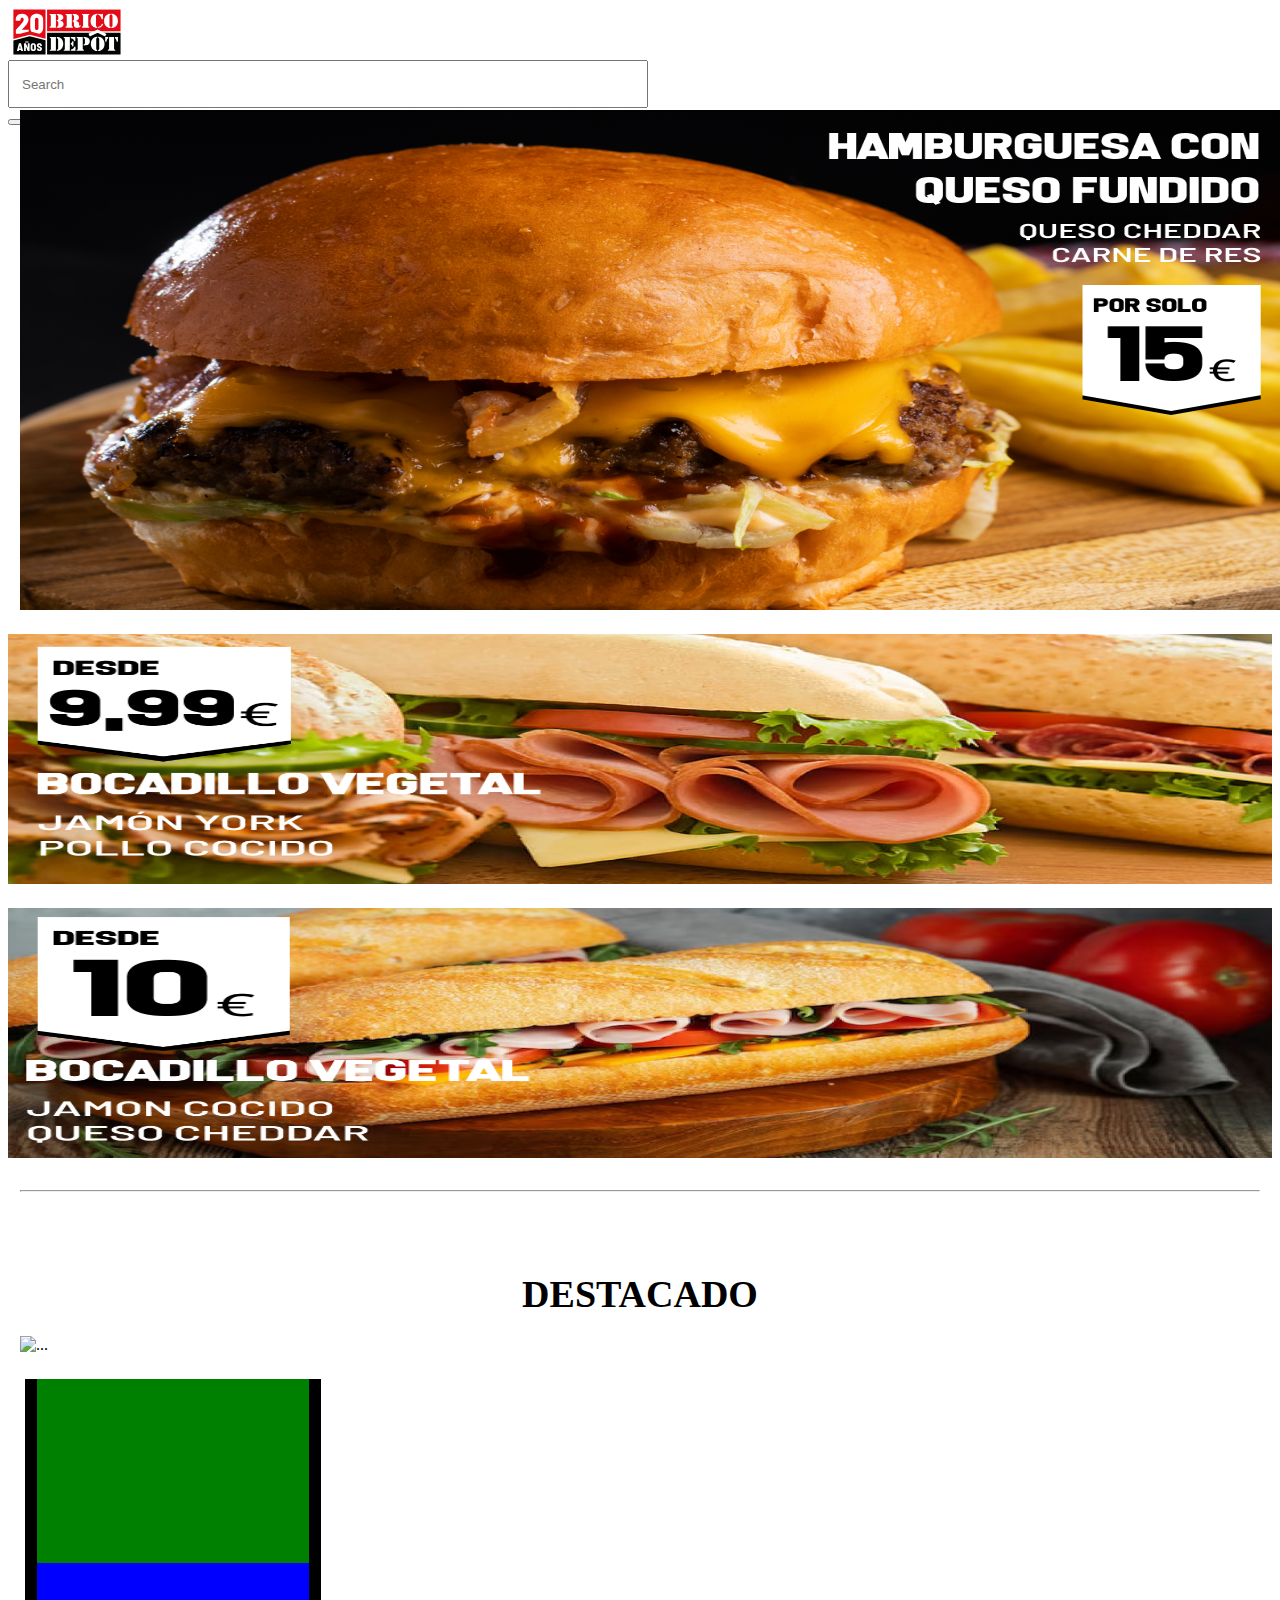
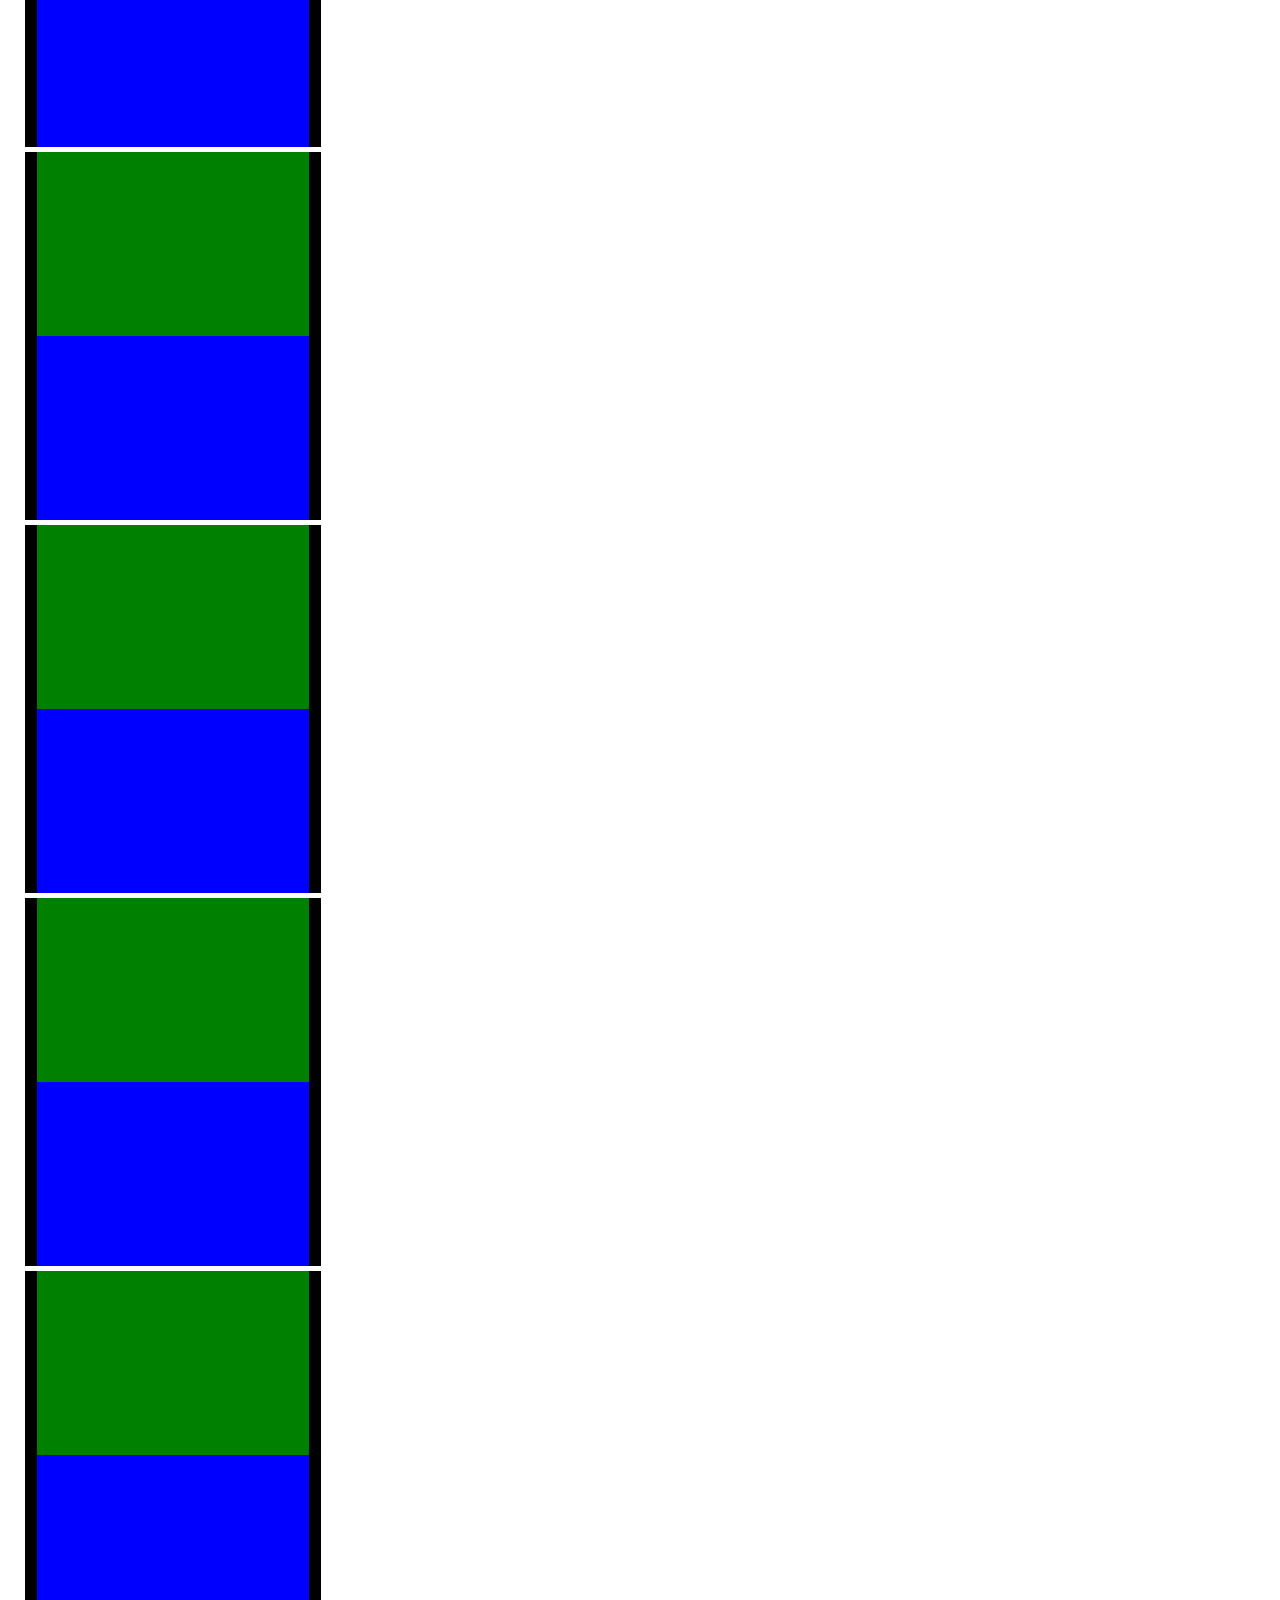
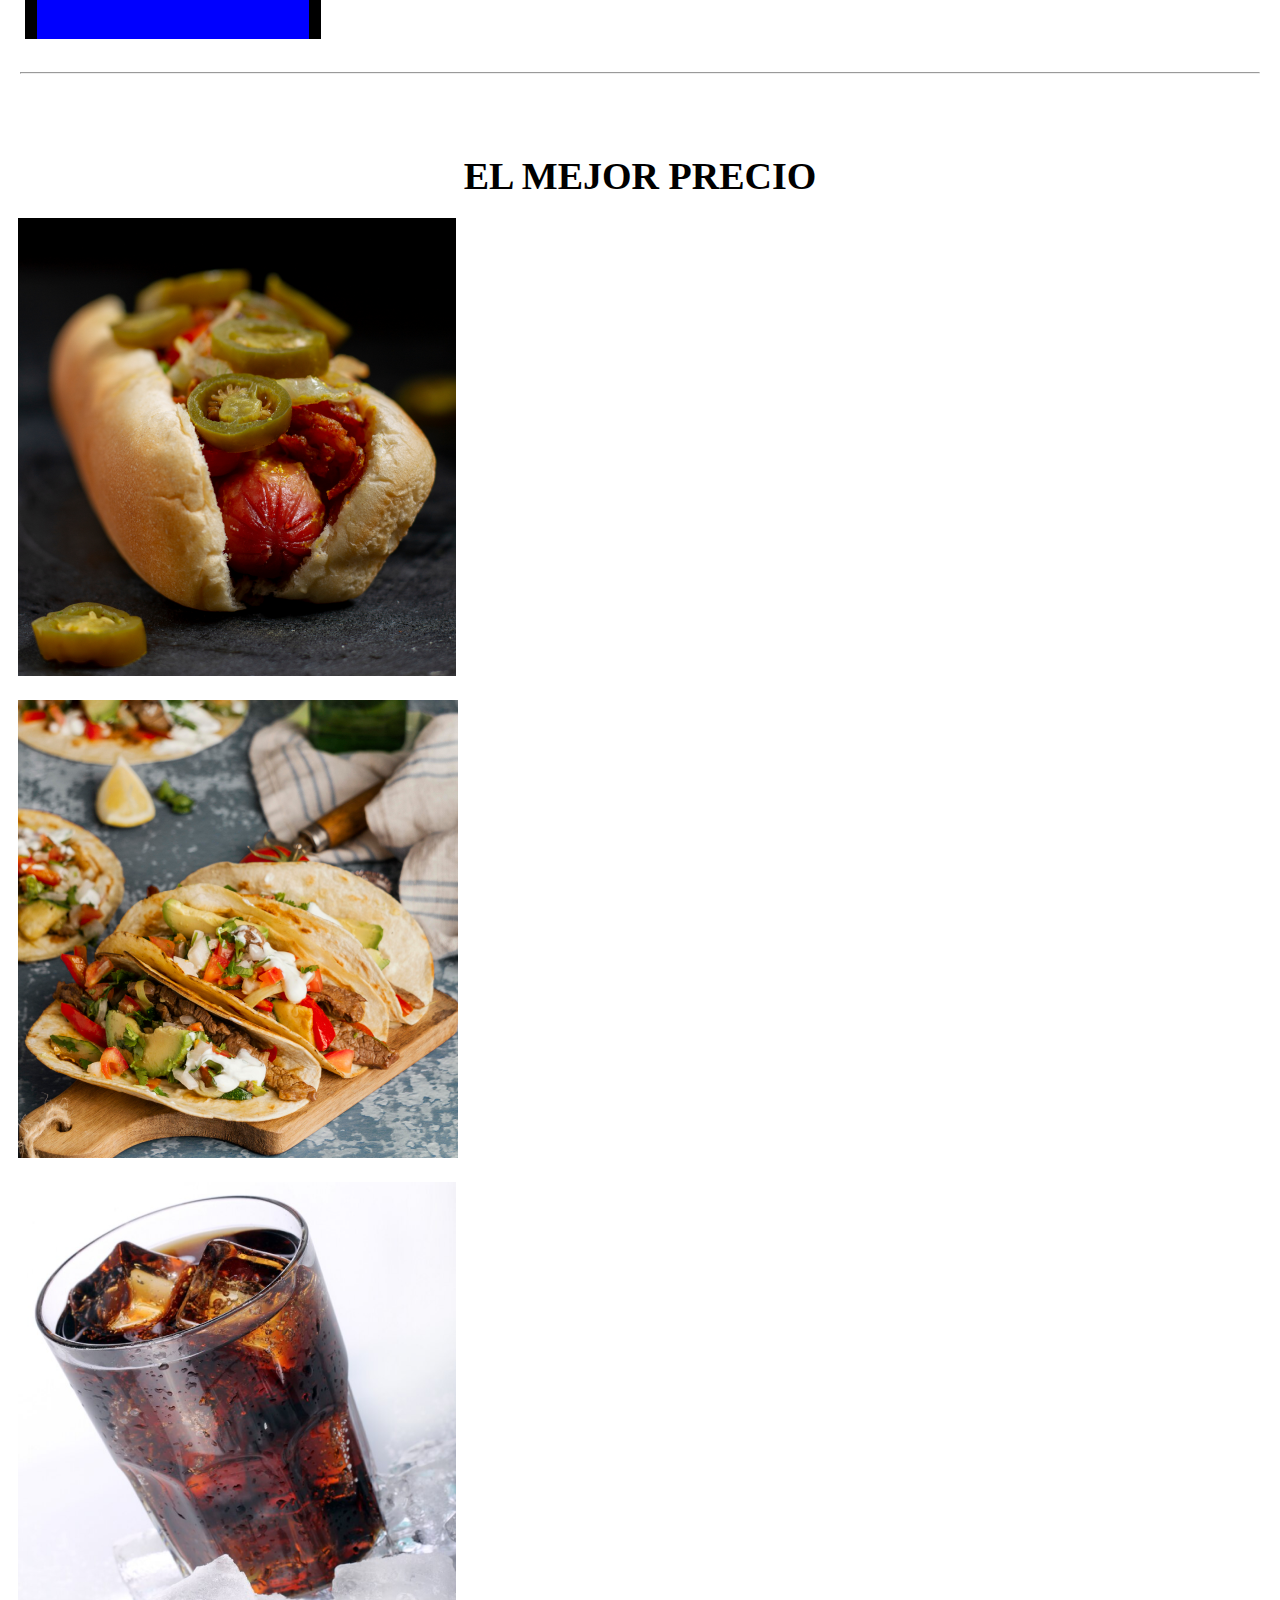
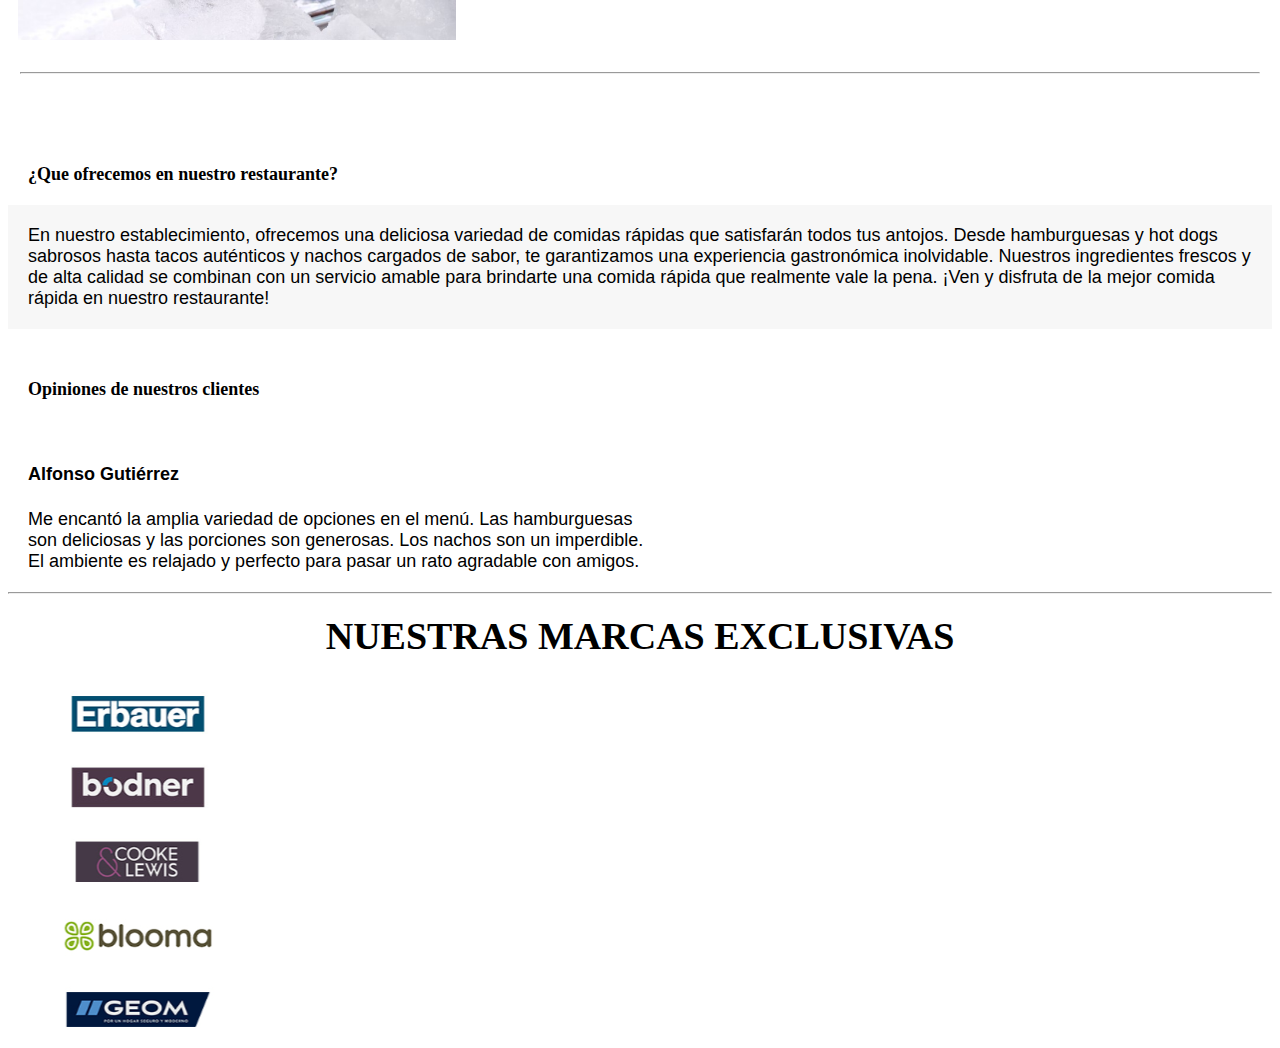
==== vista/index.html @ 846e4251 "akjsh" ====
<!DOCTYPE html>
<html lang="en">
<head>
    <meta charset="UTF-8">
    <meta name="viewport" content="width=device-width, initial-scale=1.0">
    <link rel="icon" href="https://www.bricodepot.es/media/favicon/default/favicon-32x32.png">
    <link href="https://cdn.jsdelivr.net/npm/bootstrap@5.3.2/dist/css/bootstrap.min.css" rel="stylesheet" integrity="sha384-T3c6CoIi6uLrA9TneNEoa7RxnatzjcDSCmG1MXxSR1GAsXEV/Dwwykc2MPK8M2HN" crossorigin="anonymous">
    <link rel="stylesheet" href="#">
    <title>Brico Depôt | Bricolaje, jardín, construcción y climatización</title>
    <style>
        .Hamburguesa {
            width: 100%;
            height: 500px;
            padding: 10px 0 10px 12px;
        }
        .Bocata {
            width: 100%;
            height: 250px;
            padding: 10px 12px 10px 0;
        }
        .h2 {
            text-align: center;
            font-family: 'Barlow';
            font-size: 38px;
            font-weight: 900;
            margin: 0;
            padding: 10px 12px 10px 12px;
        }
        .col-hr {
            height: 70px;
            padding: 10px 12px 10px 12px;
        }
        .img-destacado {
            width: 100%;
            height: 100%;
            padding: 10px 12px 10px 12px;
        }
        .bloque-productos {
            padding: 10px 12px 10px 12px;
        }
        .producto {
            width: 272px;
            height: 368px;
            background-color: black;
            padding: 0 12px;
            margin: 5px;
        }
        .informacion-producto {
            background-color: red;
            width: 100%;
            height: 100%;
        }
        .imagen-producto {
            width: 100%;
            height: 50%;
            background-color: green;
        }
        .datos-producto {
            width: 100%;
            height: 50%;
            background-color: blue;
        }
        .imagenes-verticales {
            padding: 10px;
        }
        .izquierda {
            background-color: #F7F7F7;
            font-family: 'Barlow', sans-serif;
            font-size: 18px;
            padding: 20px;
            margin-bottom: 30px;
        }
        .izquierda p {
            margin: 0;
        }
        .derecha {
            font-family: 'Barlow', sans-serif;
            font-size: 18px;
            padding: 20px;
        }
        .derecha p {
            margin: 0;
        }
        h3 {
            padding: 20px 40px 20px 20px;
            margin: 0;
            font-family: 'Barlow';
            font-size: 18px;
            color: black;
        }
        .antes-footer1 {
            height: 171px;
        }
        .hr-marcas {
            margin: 0!important;
        }
        .h2-marcas {
            text-align: center;
            font-family: 'Barlow';
            font-size: 38px;
            font-weight: 900;
            margin: 0;
            padding: 20px 12px 20px 12px;
        }
        .img-marca {
            width: 260px;
            min-width: 260px;
            height: 70px;
        }
        .marca {
            padding: 0;
            max-width: 260px;
        }
        .antes-footer2 {
            background-color: #EBEBEB;
            height: 262.76px;
            padding: 26px 0 16px 0;
        }
        .h2-servicios {
            text-align: center;
            font-family: 'Barlow';
            font-size: 38px;
            font-weight: 900;
            padding-bottom: 18px;
            margin: 0;
            height: 64.76px;
        }
        .header {
            height: 92px;
            /* margin: 0 36.4px 0 36.4px;
            padding: 0 32px 0 32px; */
        }
        .barra-busqueda {
            width: 640px;
            height: 48px;
            padding: 0 48px 0 12px;
            margin: 0;
        }
        .iconos-header {
            width: 36px;
            height: 36px;
        }
        .boton-cuenta {
            font-family: 'Barlow';
            font-size: 16px;
            padding: 0 0 0 0!important;
        }
        .boton-header {
            display: flex;
            justify-content: center!important;
            flex-direction: column;
        }
    </style>
</head>
<body>
    <nav class="navbar navbar-expand-lg bg-body-tertiary header">
        <div class="container-fluid">
            <svg class="header__main-logo u-is-hidden-max-large" xmlns="http://www.w3.org/2000/svg" width="118" height="48" viewBox="0 0 775.2 337.65" aria-label="BricoDepot" role="img" onclick="bd_datalayerEvent('headerClick', 'Navigation', 'Click: Header', 'Logo')">
                <title>BricoDepot</title>
                <style type="text/css">
                    .st0Logo{fill:#FFFFFF;}
                    .st1Logo{fill:#E30B17;}
                    .st2Logo{fill:#010202;}
                </style>
                <g>
                    <g>
                        <rect x="236.68" y="0" class="st0Logo" width="538.52" height="337.65"></rect>
                        <rect x="247.23" y="11.15" class="st1Logo" width="517.1" height="152.69"></rect>
                        <polygon class="st2Logo" points="247.23,174.73 602.42,174.73 603.22,174.35 603.94,174.73 764.34,174.73 764.34,327.46
    247.23,327.46 		"></polygon>
                        <g>
                            <g>
                                <path class="st0Logo" d="M309.46,204.07h-35.3c-6.32,0-8.1,0.87-8.1,3.78c0,1.89,0.97,3.05,3.24,3.78c4.37,1.31,4.86,1.74,4.86,5.38
            v71.06c0,3.63-0.49,4.07-4.86,5.38c-2.27,0.73-3.24,1.89-3.24,3.78c0,2.91,1.78,3.78,8.1,3.78h35.3V204.07z"></path>
                                <path class="st0Logo" d="M325.17,280.8c0,8.72-1.62,11.05-9.23,12.5v7.7c9.23,0,12.95-0.73,18.94-3.49
            c16.84-7.99,26.56-24.41,26.56-45.34c0-20.78-8.9-36.33-25.42-44.18c-6.31-3.05-10.85-3.92-20.08-3.92v7.85
            c6.8,1.02,9.23,4.51,9.23,12.79V280.8z"></path>
                                <path class="st0Logo" d="M407.6,204.07h-35.3c-6.32,0-8.1,0.87-8.1,3.78c0,1.89,0.97,3.05,3.24,3.78c4.37,1.31,4.86,1.74,4.86,5.38
            v71.06c0,3.63-0.49,4.07-4.86,5.38c-2.27,0.73-3.24,1.89-3.24,3.78c0,2.91,1.78,3.78,8.1,3.78h35.3V204.07z"></path>
                                <path class="st0Logo" d="M414.24,204.07v8.43c12.47,1.16,19.92,6.68,23.96,17.87c0.97,2.62,1.78,3.2,4.21,3.2
            c2.75,0,3.89-1.31,3.89-4.22v-25.28H414.24z"></path>
                                <path class="st0Logo" d="M414.24,255.81c5.18,1.16,8.42,4.51,10.2,10.9c0.81,3.2,2.11,4.36,4.37,4.36c2.91,0,3.88-1.45,3.88-5.81
            v-27.03c0-4.65-0.81-5.96-4.05-5.96c-2.43,0-3.56,1.16-4.53,4.79c-1.3,5.23-3.73,7.85-9.88,10.46V255.81z"></path>
                                <path class="st0Logo" d="M414.24,301h33.19v-24.99c0-3.92-0.97-5.23-4.21-5.23c-1.95,0-3.08,1.02-4.21,3.92
            c-4.53,11.33-12.14,17-24.77,18.6V301z"></path>
                                <path class="st0Logo" d="M498.35,204.07h-35.3c-6.32,0-8.1,0.87-8.1,3.78c0,1.89,0.97,3.05,3.24,3.78c4.37,1.31,4.86,1.74,4.86,5.38
            v71.06c0,3.63-0.49,4.07-4.86,5.38c-2.27,0.73-3.24,1.89-3.24,3.78c0,2.91,1.78,3.78,8.1,3.78h35.46c4.37,0,4.53,0,5.83-0.29
            c2.1-0.29,3.72-1.89,3.72-3.64c0-2.03-1.3-3.34-3.72-3.78c-5.34-1.16-5.99-1.89-5.99-5.81V204.07z"></path>
                                <path class="st0Logo" d="M504.83,263.8c6.31,0,11.98-0.29,16.68-1.02c17-2.76,26.72-13.66,26.72-29.64
            c0-14.39-10.04-25.29-25.42-27.9c-4.86-0.73-11.01-1.16-17.97-1.16v7.7c6.48,0.87,8.91,3.63,8.91,10.32v22.81
            c0,7.27-1.94,9.88-8.91,11.34V263.8z"></path>
                                <path class="st0Logo" d="M600.47,202.18c-26.72,1.16-44.85,21.51-44.85,50.43c0,28.77,17.33,48.25,44.85,50.28v-7.7
            c-5.51-1.3-7.28-4.21-7.28-11.91v-63.5c0-5.67,1.94-8.28,7.28-9.88V202.18z"></path>
                                <path class="st0Logo" d="M606.94,209.89c5.34,1.6,7.28,4.21,7.28,9.88v63.51c0,7.41-2.1,10.61-7.28,11.91v7.7
            c27.53-2.03,44.85-21.5,44.85-50.28c0-28.92-18.13-49.27-44.85-50.43V209.89z"></path>
                                <path class="st0Logo" d="M718.77,204.07h-35.3v83.41c0,4.07-0.65,4.65-5.99,5.81c-2.43,0.44-3.73,1.74-3.73,3.78
            c0,1.74,1.62,3.34,3.73,3.64c1.29,0.29,1.46,0.29,5.99,0.29h35.46c4.37,0,4.53,0,5.83-0.29c2.1-0.29,3.72-1.89,3.72-3.64
            c0-2.03-1.3-3.34-3.72-3.78c-5.34-1.16-5.99-1.89-5.99-5.81V204.07z"></path>
                                <path class="st0Logo" d="M745.97,204.07h-20.73v8.72c5.35,2.76,8.75,8.29,10.37,16.42c1.45,7.99,1.94,8.86,5.67,8.86
            c2.75,0,4.69-1.89,4.69-4.65V204.07z"></path>
                                <path class="st0Logo" d="M656.27,204.07v29.35c0,2.76,1.94,4.65,4.69,4.65c2.59,0,4.37-1.6,4.86-4.51
            c2.42-13.08,4.86-17.58,11.17-20.78v-8.72H656.27z"></path>
                                <path class="st0Logo" d="M309.66,41.85v96.94h-39.93c0,0-4.15-0.31-4.44-3.9c-0.3-3.59,4.01-3.92,4.01-3.92s4.45-0.2,4.45-5.42
            V54.65c0,0,0.45-2.68-1.86-3.99c-2.3-1.3-6.6-1.24-6.6-5.22c0-3.98,4.97-3.59,6.42-3.59H309.66z"></path>
                                <path class="st0Logo" d="M315.59,41.85v7.51c0,0,10.64-0.33,10.97,10.38c0.09,3,0,16.85,0,16.85s0.15,5.09-5.33,7.05
            c-2.62,0.94-5.78,1.14-5.78,1.14v7.48c0,0,10.59,0.13,11.11,9.5c0.43,7.77,0,20.01,0,20.01s-0.07,6.85-6.22,8.75
            c-1.45,0.45-4.74,0.62-4.74,0.62v7.74h13.42c0,0,27.94-0.13,33.35-18.02c1.06-3.49,5-20.73-14.27-28.89
            c-4.08-1.72-13.68-3.59-13.68-3.59s28.31-3.04,27.57-23.5c-0.08-2.12,0.37-24.71-41.95-23.15
            C319.19,41.75,315.59,41.85,315.59,41.85"></path>
                                <path class="st0Logo" d="M539.1,138.78h-42.45c0,0-4.14-0.31-4.43-3.9c-0.3-3.59,4-3.92,4-3.92s4.44-0.2,4.44-5.42V54.64
            c0,0,0.44-2.68-1.85-3.99c-2.3-1.3-6.19-1.17-6.19-5.16c0-3.98,5.52-3.66,6.96-3.66h40.56c0,0,5.03,0.13,5.03,3.66
            c0,3.53-3.4,3.79-4.59,4.31c-1.18,0.52-3.53,0.65-3.53,4.44v71.3c0,0-0.47,3.39,1.46,4.31c1.93,0.91,6.44,1.31,6.66,4.57
            c0.27,4.05-4.59,4.18-4.59,4.18L539.1,138.78z"></path>
                                <path class="st0Logo" d="M601.08,47.47v-7.68c0,0-38.54-1.98-46.94,41.75c-0.35,1.82-5.68,34.21,18.33,50.92
            c0.61,0.42,10.23,7.31,26.76,8.22c0.67,0.04,1.56,0,1.56,0v-7.66c0,0-9.64-0.7-9.34-13.88c0.27-12.01,0-60.31,0-60.31
            s0.15-5.87,3.56-8.62C598.41,47.47,601.08,47.47,601.08,47.47"></path>
                                <path class="st0Logo" d="M607.01,40.03v7.11c0,0,14.01,3.63,19.98,18.97c0.76,1.97,2.24,6.06,2.83,8.03
            c0.6,1.98,1.49,5.27,5.97,5.53c4.47,0.26,4.62-5.53,4.62-5.53V43.72c0,0-0.45-3.71-4.18-4.04c-3.73-0.33-4.18,1.8-4.62,2.52
            c-0.45,0.72-1.64,3.36-4.77,2.63c-3.13-0.73-10.88-3.36-15.36-4.28C608.49,39.94,607.01,40.03,607.01,40.03"></path>
                                <path class="st0Logo" d="M606.87,133.04v7.79c0,0,21.62-0.92,32.21-20.38c0.93-1.71,1.19-4.46,1.34-5.69
            c0.15-1.24-0.9-3.97-3.43-4.5c-2.54-0.53-4.62,0.53-6.11,5.03c-0.32,0.97-3.28,11.25-21.17,17.21
            C608.62,132.85,606.87,133.04,606.87,133.04"></path>
                                <path class="st0Logo" d="M694.19,39.88v7.44c0,0-7.75,1.9-7.75,9.37v66.5c0,0,0,5.55,2.97,7.31c2.97,1.77,4.78,2.35,4.78,2.35v7.74
            c0,0-26.51-0.56-38.45-21.58c-0.64-1.12-14.83-24.78-2.52-53.02c0.95-2.19,10.08-22.04,36.34-25.73
            C690.74,40.1,694.19,39.88,694.19,39.88"></path>
                                <path class="st0Logo" d="M699.9,39.88v7.44c0,0,7.75,1.9,7.75,9.37v66.5c0,0,0,5.55-2.97,7.31c-2.97,1.77-4.78,2.35-4.78,2.35v7.74
            c0,0,26.51-0.56,38.45-21.58c0.64-1.12,14.83-24.78,2.52-53.02c-0.95-2.19-10.08-22.04-36.34-25.73
            C703.35,40.1,699.9,39.88,699.9,39.88"></path>
                                <path class="st0Logo" d="M421.69,126.54c0,3.45,3.92,4.17,3.92,4.17s4.22,0.65,4.22,4.34c0,4.44-8.1,3.73-8.1,3.73h-39.84
            c0,0-4.14-0.31-4.44-3.9c-0.3-3.59,4-3.92,4-3.92s4.44-0.2,4.44-5.42V54.64c0,0,0.45-2.67-1.85-3.98
            c-2.3-1.3-6.59-1.24-6.59-5.22c0-3.98,4.96-3.59,6.4-3.59h37.87v78.63C421.73,120.48,421.69,123.18,421.69,126.54"></path>
                                <path class="st0Logo" d="M427.68,41.85v7.27c0,0,8.44,1.87,9.09,9.42c0.1,1.21,0,21.26,0,21.26s-0.39,5.81-4.6,7.31
            c-2.27,0.81-4.49,0.99-4.49,0.99v7.55c0,0,8.56,0.75,9.09,10.17c0.08,1.49,0,14.08,0,14.08s-1.9,14.83,14.26,19.68
            c2.37,0.71,19.11,4.48,30.2-8.67c0.52-0.62,2.24-3.08,2.55-4.57c0.32-1.49,0.21-2.98-1.9-4.19c-2.11-1.21-4.23-0.84-5.6,0.56
            c-0.69,0.71-1.9,2.8-3.38,2.33c-1.48-0.47-1.16-2.7-1.16-2.7v-13.89c0,0-0.63-10.26-10.78-13.9c-1.28-0.46-5.62-1.86-12.47-2.98
            c-0.82-0.13-2.85-0.47-2.85-0.47s26.21-3.07,26.21-24.43c0-26.3-33.71-24.9-33.71-24.9L427.68,41.85z"></path>
                            </g>
                            <polygon class="st0Logo" points="538.45,181.96 547.72,200.62 603.22,174.35 655.19,201.31 665.11,183.01 603.69,151.15 			"></polygon>
                        </g>
                    </g>
                    <g>
                        <rect class="st0Logo" width="247.22" height="337.65"></rect>
                        <polygon class="st2Logo" points="125.69,198.63 10.56,228.79 10.56,327.46 236.68,327.46 236.68,227.2 		"></polygon>
                        <g>
                            <polygon class="st1Logo" points="125.69,187.72 236.68,216.28 236.68,11.15 10.56,11.15 10.56,217.88 			"></polygon>
                        </g>
                        <g>
                            <path class="st0Logo" d="M65.19,301.64l-1.53-6.75c-0.05-0.2-0.18-0.31-0.38-0.31H50.32c-0.2,0-0.33,0.1-0.38,0.31l-1.53,6.75
        c-0.1,0.56-0.43,0.84-1,0.84H36.14c-0.67,0-0.92-0.33-0.77-1l13.72-51.9c0.15-0.51,0.51-0.77,1.07-0.77h13.42
        c0.56,0,0.92,0.26,1.07,0.77l13.72,51.9l0.08,0.31c0,0.46-0.28,0.69-0.84,0.69H66.19C65.63,302.48,65.3,302.2,65.19,301.64z
         M52.62,284.77h8.2c0.1,0,0.2-0.04,0.31-0.12c0.1-0.08,0.13-0.19,0.08-0.34l-4.29-19.01c-0.05-0.2-0.13-0.31-0.23-0.31
        c-0.1,0-0.18,0.1-0.23,0.31l-4.22,19.09C52.19,284.64,52.32,284.77,52.62,284.77z"></path>
                            <path class="st0Logo" d="M112.11,249.08c0.18-0.18,0.4-0.27,0.65-0.27h10.89c0.25,0,0.47,0.09,0.65,0.27
        c0.18,0.18,0.27,0.4,0.27,0.65v51.82c0,0.26-0.09,0.47-0.27,0.65c-0.18,0.18-0.4,0.27-0.65,0.27H112.3
        c-0.51,0-0.87-0.23-1.07-0.69l-12.65-28.37c-0.1-0.15-0.2-0.22-0.31-0.19c-0.1,0.03-0.15,0.14-0.15,0.35l0.15,27.98
        c0,0.26-0.09,0.47-0.27,0.65c-0.18,0.18-0.4,0.27-0.65,0.27H86.54c-0.26,0-0.47-0.09-0.65-0.27c-0.18-0.18-0.27-0.4-0.27-0.65
        v-51.82c0-0.26,0.09-0.47,0.27-0.65c0.18-0.18,0.4-0.27,0.65-0.27h11.27c0.51,0,0.87,0.23,1.07,0.69l12.57,28.21
        c0.1,0.15,0.2,0.23,0.31,0.23c0.1,0,0.15-0.1,0.15-0.31l-0.08-27.91C111.84,249.48,111.93,249.26,112.11,249.08z"></path>
                            <path class="st0Logo" d="M140.71,301.02c-2.81-1.48-5-3.58-6.55-6.29c-1.56-2.71-2.34-5.85-2.34-9.43v-19.32
        c0-3.53,0.78-6.63,2.34-9.31c1.56-2.68,3.74-4.77,6.55-6.25c2.81-1.48,6.06-2.22,9.74-2.22s6.92,0.74,9.74,2.22
        c2.81,1.48,4.99,3.57,6.55,6.25c1.56,2.68,2.34,5.79,2.34,9.31v19.32c0,3.58-0.78,6.72-2.34,9.43c-1.56,2.71-3.74,4.8-6.55,6.29
        c-2.81,1.48-6.06,2.22-9.74,2.22S143.52,302.51,140.71,301.02z M154.74,290.48c1.07-1.2,1.61-2.77,1.61-4.71v-20.09
        c0-1.94-0.55-3.53-1.65-4.75c-1.1-1.23-2.52-1.84-4.25-1.84c-1.79,0-3.22,0.6-4.29,1.8c-1.07,1.2-1.61,2.8-1.61,4.79v20.09
        c0,1.94,0.54,3.51,1.61,4.71c1.07,1.2,2.5,1.8,4.29,1.8C152.23,292.28,153.66,291.68,154.74,290.48z"></path>
                            <path class="st0Logo" d="M183.95,301.18c-2.73-1.28-4.86-3.08-6.36-5.4c-1.51-2.32-2.26-5.02-2.26-8.09v-1.99
        c0-0.25,0.09-0.47,0.27-0.65c0.18-0.18,0.4-0.27,0.65-0.27h10.73c0.26,0,0.47,0.09,0.65,0.27c0.18,0.18,0.27,0.4,0.27,0.65v1.38
        c0,1.43,0.56,2.64,1.69,3.64c1.12,1,2.63,1.49,4.52,1.49c1.58,0,2.79-0.41,3.6-1.23c0.82-0.82,1.23-1.81,1.23-2.99
        c0-0.97-0.29-1.8-0.88-2.49c-0.59-0.69-1.39-1.32-2.41-1.88c-1.02-0.56-2.79-1.48-5.29-2.76c-2.91-1.43-5.39-2.82-7.44-4.18
        c-2.04-1.35-3.79-3.13-5.25-5.33c-1.46-2.2-2.18-4.83-2.18-7.9c0-3.07,0.74-5.75,2.22-8.05c1.48-2.3,3.55-4.08,6.21-5.33
        c2.66-1.25,5.7-1.88,9.12-1.88c3.53,0,6.67,0.68,9.43,2.03c2.76,1.36,4.92,3.25,6.48,5.67c1.56,2.43,2.34,5.23,2.34,8.39v1.46
        c0,0.26-0.09,0.47-0.27,0.65c-0.18,0.18-0.4,0.27-0.65,0.27h-10.73c-0.26,0-0.47-0.09-0.65-0.27c-0.18-0.18-0.27-0.4-0.27-0.65
        v-1.3c0-1.48-0.54-2.75-1.61-3.8c-1.07-1.05-2.53-1.57-4.37-1.57c-1.48,0-2.63,0.38-3.45,1.15c-0.82,0.77-1.23,1.81-1.23,3.14
        c0,0.97,0.28,1.83,0.84,2.57c0.56,0.74,1.44,1.47,2.64,2.18c1.2,0.72,3.03,1.69,5.48,2.91l2.22,1.23
        c2.76,1.53,4.96,2.89,6.59,4.06c1.64,1.18,3,2.68,4.1,4.52c1.1,1.84,1.65,4.06,1.65,6.67c0,4.8-1.65,8.6-4.94,11.38
        c-3.3,2.79-7.65,4.18-13.07,4.18C189.89,303.09,186.69,302.46,183.95,301.18z"></path>
                            <path class="st0Logo" d="M115.9,242.99H94.28c-0.48,0-0.87-0.39-0.87-0.87v-5.63c0-0.48,0.39-0.87,0.87-0.87h21.61
        c0.48,0,0.87,0.39,0.87,0.87v5.63C116.77,242.6,116.38,242.99,115.9,242.99z"></path>
                        </g>
                        <g>
                            <path class="st0Logo" d="M29.35,89.4h28.74c0.66,0,1.23-0.23,1.7-0.7c0.46-0.46,0.7-1.03,0.7-1.7v-6.79c0-3.46,1.06-6.29,3.19-8.48
        c2.13-2.2,4.86-3.29,8.18-3.29c3.46,0,6.22,1.1,8.28,3.29c2.06,2.2,3.09,5.16,3.09,8.88c0,3.59-1.23,7.58-3.69,11.97
        c-2.46,4.39-5.96,9.38-10.48,14.97c-10.11,12.38-23.49,27.48-40.12,45.31c-0.8,0.8-1.2,1.8-1.2,2.99v23.15
        c0,0.67,0.23,1.23,0.7,1.7c0.46,0.47,1.03,0.7,1.7,0.7h27.98c0.14,0,0.28-0.02,0.41-0.05l58.82-15.41
        c0.71-0.19,1.21-0.83,1.21-1.57v-8.92c0-0.66-0.23-1.23-0.7-1.7c-0.47-0.46-1.03-0.7-1.7-0.7H70.67c-0.4,0-0.67-0.13-0.8-0.4
        c-0.13-0.27-0.07-0.53,0.2-0.8l4.59-4.79c12.64-12.91,21.69-22.89,27.15-29.94c5.06-6.52,8.81-12.67,11.28-18.46
        c2.46-5.79,3.69-11.88,3.69-18.26c0-7.59-1.83-14.44-5.49-20.56c-3.66-6.12-8.82-10.94-15.47-14.47
        c-6.66-3.52-14.37-5.29-23.15-5.29c-8.38,0-15.97,1.53-22.75,4.59c-6.79,3.06-12.21,7.39-16.27,12.97
        c-4.06,5.59-6.29,12.04-6.69,19.36v9.98c0,0.67,0.23,1.23,0.7,1.7C28.12,89.17,28.68,89.4,29.35,89.4z"></path>
                            <path class="st0Logo" d="M191.82,180.92c0.32,0.08,0.67,0.07,0.98-0.04c5.65-2.03,10.59-5.1,14.79-9.23
        c8.25-8.12,12.37-19.03,12.37-32.73V84.21c0-13.57-4.13-24.38-12.37-32.43c-8.25-8.05-19.3-12.07-33.13-12.07
        c-13.71,0-24.65,4.03-32.83,12.07c-8.18,8.05-12.28,18.86-12.28,32.43v54.69c0,10.96,2.62,20.13,7.85,27.52
        c0.22,0.32,0.56,0.54,0.93,0.64L191.82,180.92z M162.48,82.82c0-4.52,1.1-8.08,3.29-10.68c2.2-2.59,5.09-3.89,8.68-3.89
        c3.86,0,6.89,1.3,9.08,3.89c2.2,2.6,3.29,6.16,3.29,10.68v57.88c0,4.52-1.1,8.08-3.29,10.68c-2.2,2.6-5.22,3.89-9.08,3.89
        c-3.59,0-6.49-1.3-8.68-3.89c-2.2-2.6-3.29-6.15-3.29-10.68V82.82z"></path>
                        </g>
                    </g>
                </g>
            </svg>
            <form class="d-flex" role="search">
                <input class="form-control me-2 barra-busqueda" type="search" placeholder="Search" aria-label="Search">
            </form>
            <button class="navbar-toggler" type="button" data-bs-toggle="collapse" data-bs-target="#navbarSupportedContent" aria-controls="navbarSupportedContent" aria-expanded="false" aria-label="Toggle navigation">
            <span class="navbar-toggler-icon"></span>
          </button>
          <div class="collapse navbar-collapse" id="navbarSupportedContent">
            <ul class="navbar-nav me-auto mb-2 mb-lg-0">
              <li class="nav-item boton-header">
                <svg class="header__main-link-icon icon icon--size-36 u-is-hidden-max-large iconos-header" xmlns="http://www.w3.org/2000/svg" aria-hidden="true" viewBox="0 0 36 36" focusable="false">
                    <path fill-rule="evenodd" d="M24.3695651,20 C28.4597917,20 31.7983532,23.1331215 31.9912009,27.0686505 L32,27.4285715 L32,30.2857143 C32,31.2324881 31.2116318,32 30.2391304,32 C29.3360934,32 28.5918244,31.3382168 28.4901075,30.4856362 L28.4782609,30.2857143 L28.4782609,27.4285715 C28.4782609,25.3114799 26.7888354,23.578536 24.6508717,23.4377995 L24.3695651,23.4285714 L12.6304348,23.4285714 C10.4558136,23.4285714 8.67577883,25.0733032 8.53121799,27.1547069 L8.52173912,27.4285715 L8.52173912,30.2857143 C8.52173912,31.2324881 7.73337096,32 6.76086956,32 C5.85783254,32 5.11356348,31.3382168 5.01184666,30.4856362 L5,30.2857143 L5,27.4285715 C5,23.446552 8.21826067,20.1963123 12.2607333,20.0085663 L12.6304348,20 L24.3695651,20 Z M18.5,3 C22.6421356,3 26,6.35786438 26,10.5 C26,14.6421356 22.6421356,18 18.5,18 C14.3578644,18 11,14.6421356 11,10.5 C11,6.35786438 14.3578644,3 18.5,3 Z M18.5,6.46153845 C16.2696193,6.46153845 14.4615384,8.26961927 14.4615384,10.5 C14.4615384,12.7303807 16.2696193,14.5384616 18.5,14.5384616 C20.7303807,14.5384616 22.5384616,12.7303807 22.5384616,10.5 C22.5384616,8.26961927 20.7303807,6.46153845 18.5,6.46153845 Z"></path>
                </svg>
                <a class="nav-link active boton-cuenta" aria-current="page" href="#">Mi cuenta</a>
              </li>
              <li class="nav-item boton-header">
                <svg class="header__main-link-icon icon icon--size-36 u-is-hidden-max-large iconos-header" xmlns="http://www.w3.org/2000/svg" aria-hidden="true" viewBox="0 0 36 36" focusable="false">
                    <path fill-rule="evenodd" d="M13.5,26 C14.8807119,26 16,27.1192881 16,28.5 C16,29.8807119 14.8807119,31 13.5,31 C12.1192881,31 11,29.8807119 11,28.5 C11,27.1192881 12.1192881,26 13.5,26 Z M26.5,26 C27.8807119,26 29,27.1192881 29,28.5 C29,29.8807119 27.8807119,31 26.5,31 C25.1192881,31 24,29.8807119 24,28.5 C24,27.1192881 25.1192881,26 26.5,26 Z M9.75400975,5 C10.3341575,5 10.8403939,5.37037019 11.0164102,5.90379226 L11.0560348,6.05315786 L11.9493858,10.4583423 L29.6717358,10.4596526 C30.4527555,10.4596526 31.05292,11.1172849 30.9963002,11.8648775 L30.9760781,12.0154273 L29.2036777,21.1865373 C28.8840541,22.7744964 27.5051889,23.9278301 25.9073553,23.9969472 L25.6881906,23.9995909 L14.9580606,23.9993504 C13.317721,24.0303706 11.8814335,22.9474274 11.467539,21.4019742 L11.4175128,21.188425 L8.66561672,7.62019652 L5.3278484,7.62063323 C4.64688015,7.62063323 4.08563671,7.11479835 4.00893341,6.46312721 L4,6.31031661 C4,5.63833929 4.51260285,5.08450604 5.17299322,5.00881546 L5.3278484,5 L9.75400975,5 Z M28.0668097,13.0789755 L12.4805252,13.0789755 L14.0219443,20.6759951 C14.0962003,21.0449148 14.3991426,21.3200005 14.7845225,21.370713 L14.9326185,21.3789577 L25.7136327,21.3791982 C26.0947216,21.3864049 26.4317564,21.1531111 26.55926,20.8165789 L26.5969289,20.6858082 L28.0668097,13.0789755 Z"></path>
                </svg>
                <a class="nav-link active boton-cuenta" href="#">Carrito</a>
              </li>
            </ul>
          </div>
        </div>
      </nav>

    <main class="container-fluid">
        <div class="d-flex justify-content-center">
            <div class="row justify-content-center">
                <div class="col-12 col-md-6 col-lg-6">
                    <img src="../img/Hamburguesa queso fundido.png" class="img-fluid Hamburguesa" alt="...">
                </div>
                <div class="col-12 col-md-6 col-lg-5">
                    <img src="../img/Bocata1.png" class="img-fluid Bocata" alt="...">
                    <img src="../img/Bocata2.png" class="img-fluid Bocata" alt="...">
                </div>
            </div> 
        </div>

        <div class="container-fluid">
            <div class="row">
                <div class="col col-hr">
                    <hr class="my-4">
                </div>
            </div>
        </div>

        <p class="h2">DESTACADO</p>

        <div class="d-flex justify-content-center img-destacado">
            <div class="row justify-content-center">
                <div class="col-12 col-md-6 col-lg-12">
                    <img src=".//img/DESTACADO.png" class="img-fluid" alt="...">
                </div>
            </div> 
        </div>

        <div class="d-flex justify-content-center bloque-productos">
            <div class="row justify-content-center">
                <div class="col-12 col-md-12 col-lg-12 producto">
                    <div class="informacion-producto">
                        <div class="imagen-producto">

                        </div>
                        <div class="datos-producto">

                        </div>
                    </div>
                </div>

                <div class="col-12 col-md-12 col-lg-12 producto">
                    <div class="informacion-producto">
                        <div class="imagen-producto">

                        </div>
                        <div class="datos-producto">

                        </div>
                    </div>
                </div>

                <div class="col-12 col-md-12 col-lg-12 producto">
                    <div class="informacion-producto">
                        <div class="imagen-producto">

                        </div>
                        <div class="datos-producto">

                        </div>
                    </div>
                </div>

                <div class="col-12 col-md-12 col-lg-12 producto">
                    <div class="informacion-producto">
                        <div class="imagen-producto">

                        </div>
                        <div class="datos-producto">

                        </div>
                    </div>
                </div>

                <div class="col-12 col-md-12 col-lg-12 producto">
                    <div class="informacion-producto">
                        <div class="imagen-producto">

                        </div>
                        <div class="datos-producto">

                        </div>
                    </div>
                </div>
            </div>
        </div>

        <div class="container-fluid">
            <div class="row">
                <div class="col col-hr">
                    <hr class="my-4">
                </div>
            </div>
        </div>

        <p class="h2">EL MEJOR PRECIO</p>

        <div class="d-flex justify-content-center">
            <div class="row justify-content-center">
                <div class="col-12 col-md-6 col-lg-4 imagenes-verticales">
                    <img src="../img/Hot Dog.png" class="img-fluid" alt="...">
                </div>
                <div class="col-12 col-md-6 col-lg-4 imagenes-verticales">
                    <img src="../img/Tacos.png" class="img-fluid" alt="...">
                </div>
                <div class="col-12 col-md-6 col-lg-4 imagenes-verticales">
                    <img src="../img/Cola.png" class="img-fluid" alt="...">
                </div>
            </div> 
        </div>

        <div class="container-fluid">
            <div class="row">
                <div class="col col-hr">
                    <hr class="my-4">
                </div>
            </div>
        </div>

        <div class="d-flex justify-content-center">
            <div class="row justify-content-center">
                <div class="col-12 col-md-6 col-lg-6">
                    <h3><strong>¿Que ofrecemos en nuestro restaurante?</strong></h3>
                    <div class="izquierda">
                        <p>En nuestro establecimiento, ofrecemos una deliciosa variedad de comidas rápidas
                            que satisfarán todos tus antojos. Desde hamburguesas y hot dogs sabrosos hasta
                            tacos auténticos y nachos cargados de sabor, te garantizamos una experiencia
                            gastronómica inolvidable. Nuestros ingredientes frescos y de alta calidad se
                            combinan con un servicio amable para brindarte una comida rápida que realmente
                            vale la pena. ¡Ven y disfruta de la mejor comida rápida en nuestro restaurante!</p>
                    </div>
                </div>
                <div class="col-12 col-md-6 col-lg-6">
                    <h3><strong>Opiniones de nuestros clientes</strong></h3>
                    <div class="derecha">
                        <h4><strong>Alfonso Gutiérrez</strong></h4>
                        <p>Me encantó la amplia variedad de opciones en el menú. Las hamburguesas<br>
                            son deliciosas y las porciones son generosas. Los nachos son un imperdible.<br>
                            El ambiente es relajado y perfecto para pasar un rato agradable con amigos.</p>
                    </div>
                </div>
            </div> 
        </div>

        <div class="container-fluid antes-footer1">
            <div class="row">
                <div class="col">
                    <hr class="my-4 hr-marcas">
                    <p class="h2-marcas">NUESTRAS MARCAS EXCLUSIVAS</p>
                    <div class="d-flex justify-content-center">
                        <div class="row justify-content-center">
                            <div class="col-12 col-md-6 col-lg-3 marca">
                                <img src="../img/Erbauer.svg" class="img-fluid img-marca" alt="...">
                            </div>
                            <div class="col-12 col-md-6 col-lg-3 marca">
                                <img src="../img/Bodner.svg" class="img-fluid img-marca" alt="...">
                            </div>
                            <div class="col-12 col-md-6 col-lg-3 marca">
                                <img src="../img/Cookie Lewis.svg" class="img-fluid img-marca" alt="...">
                            </div>
                            <div class="col-12 col-md-6 col-lg-3 marca">
                                <img src="../img/Blooma.svg" class="img-fluid img-marca" alt="...">
                            </div>
                            <div class="col-12 col-md-6 col-lg-3 marca">
                                <img src="../img/Geom.svg" class="img-fluid img-marca" alt="...">
                            </div>
                        </div> 
                    </div>
                </div>
            </div>
        </div>

        <!-- <div class="container-fluid antes-footer2">
            <div class="row">
                <div class="col">
                    <p class="h2-servicios">SIEMPRE A TU LADO, CON EL MEJOR SERVICIO</p>
                    
                </div>
            </div>
        </div> -->

    </main>

    <script src="https://cdn.jsdelivr.net/npm/bootstrap@5.3.2/dist/js/bootstrap.bundle.min.js" integrity="sha384-C6RzsynM9kWDrMNeT87bh95OGNyZPhcTNXj1NW7RuBCsyN/o0jlpcV8Qyq46cDfL" crossorigin="anonymous"></script>
</body>
</html>
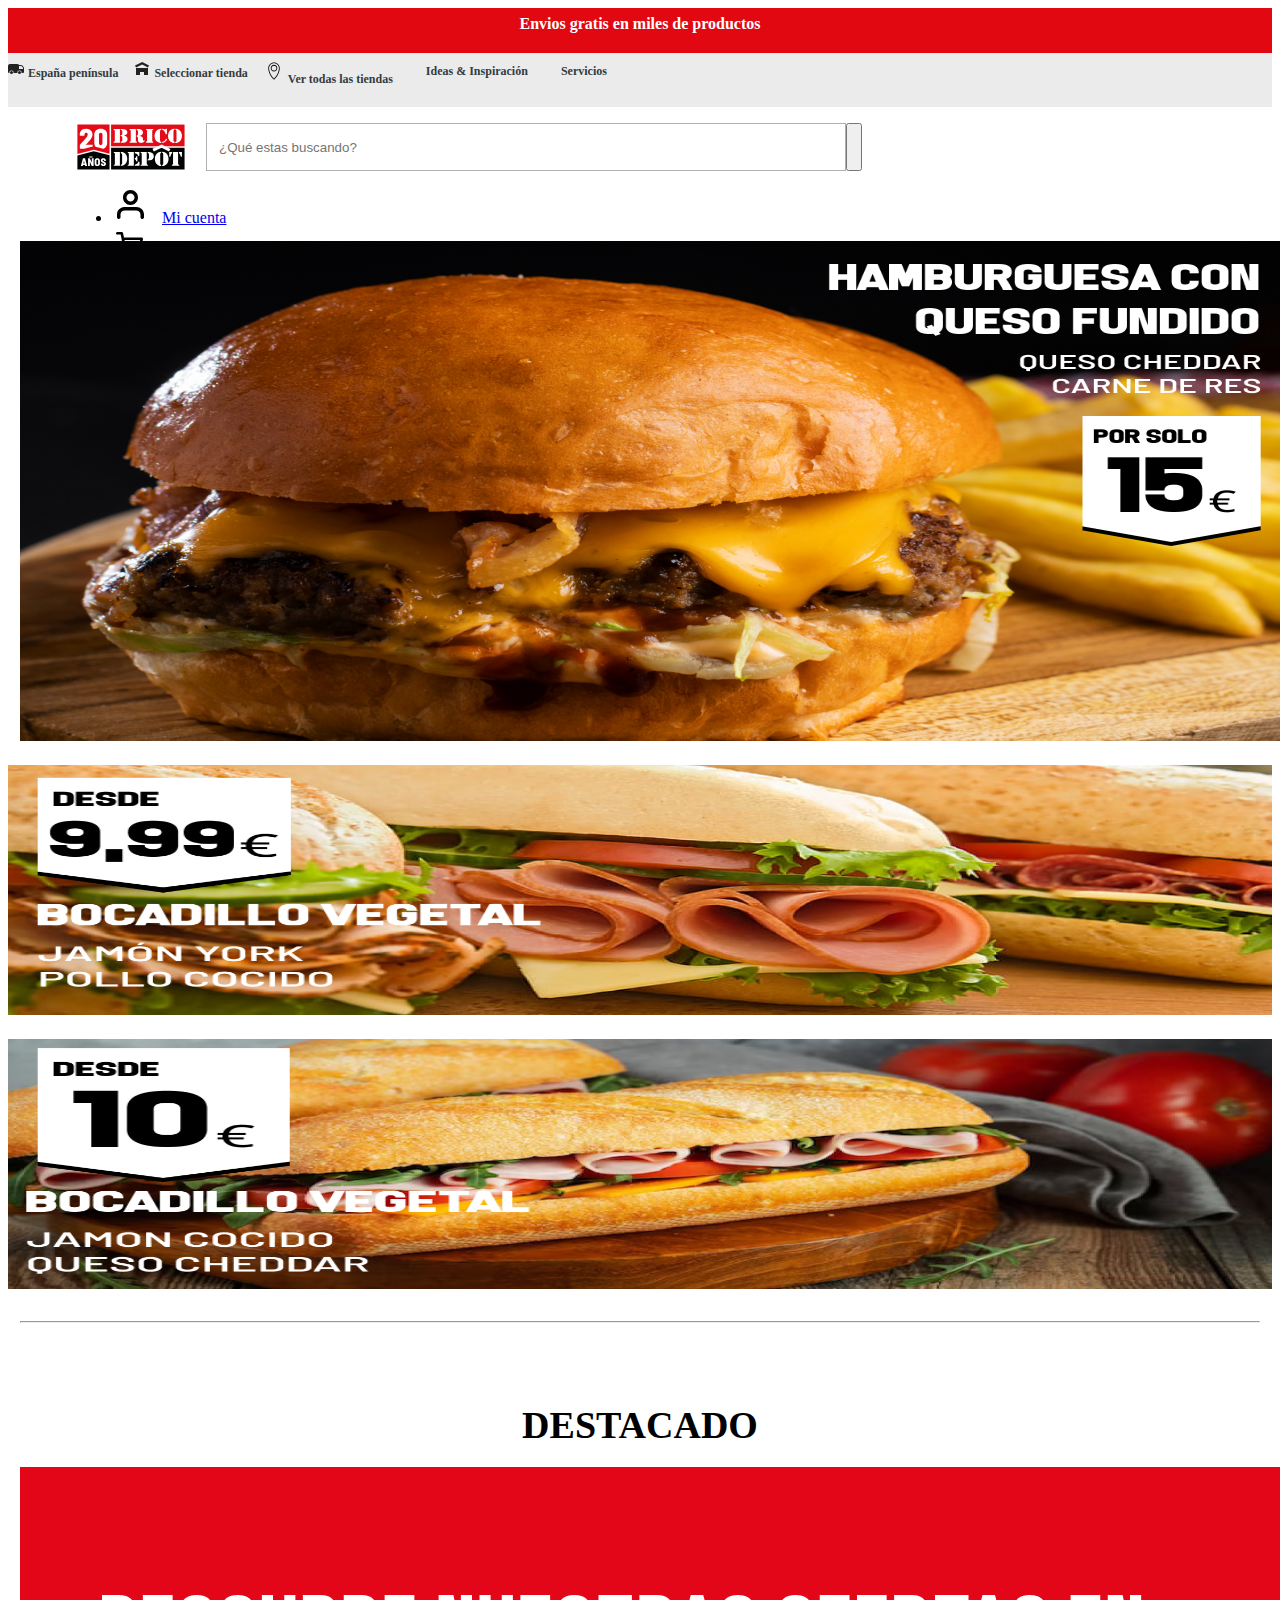
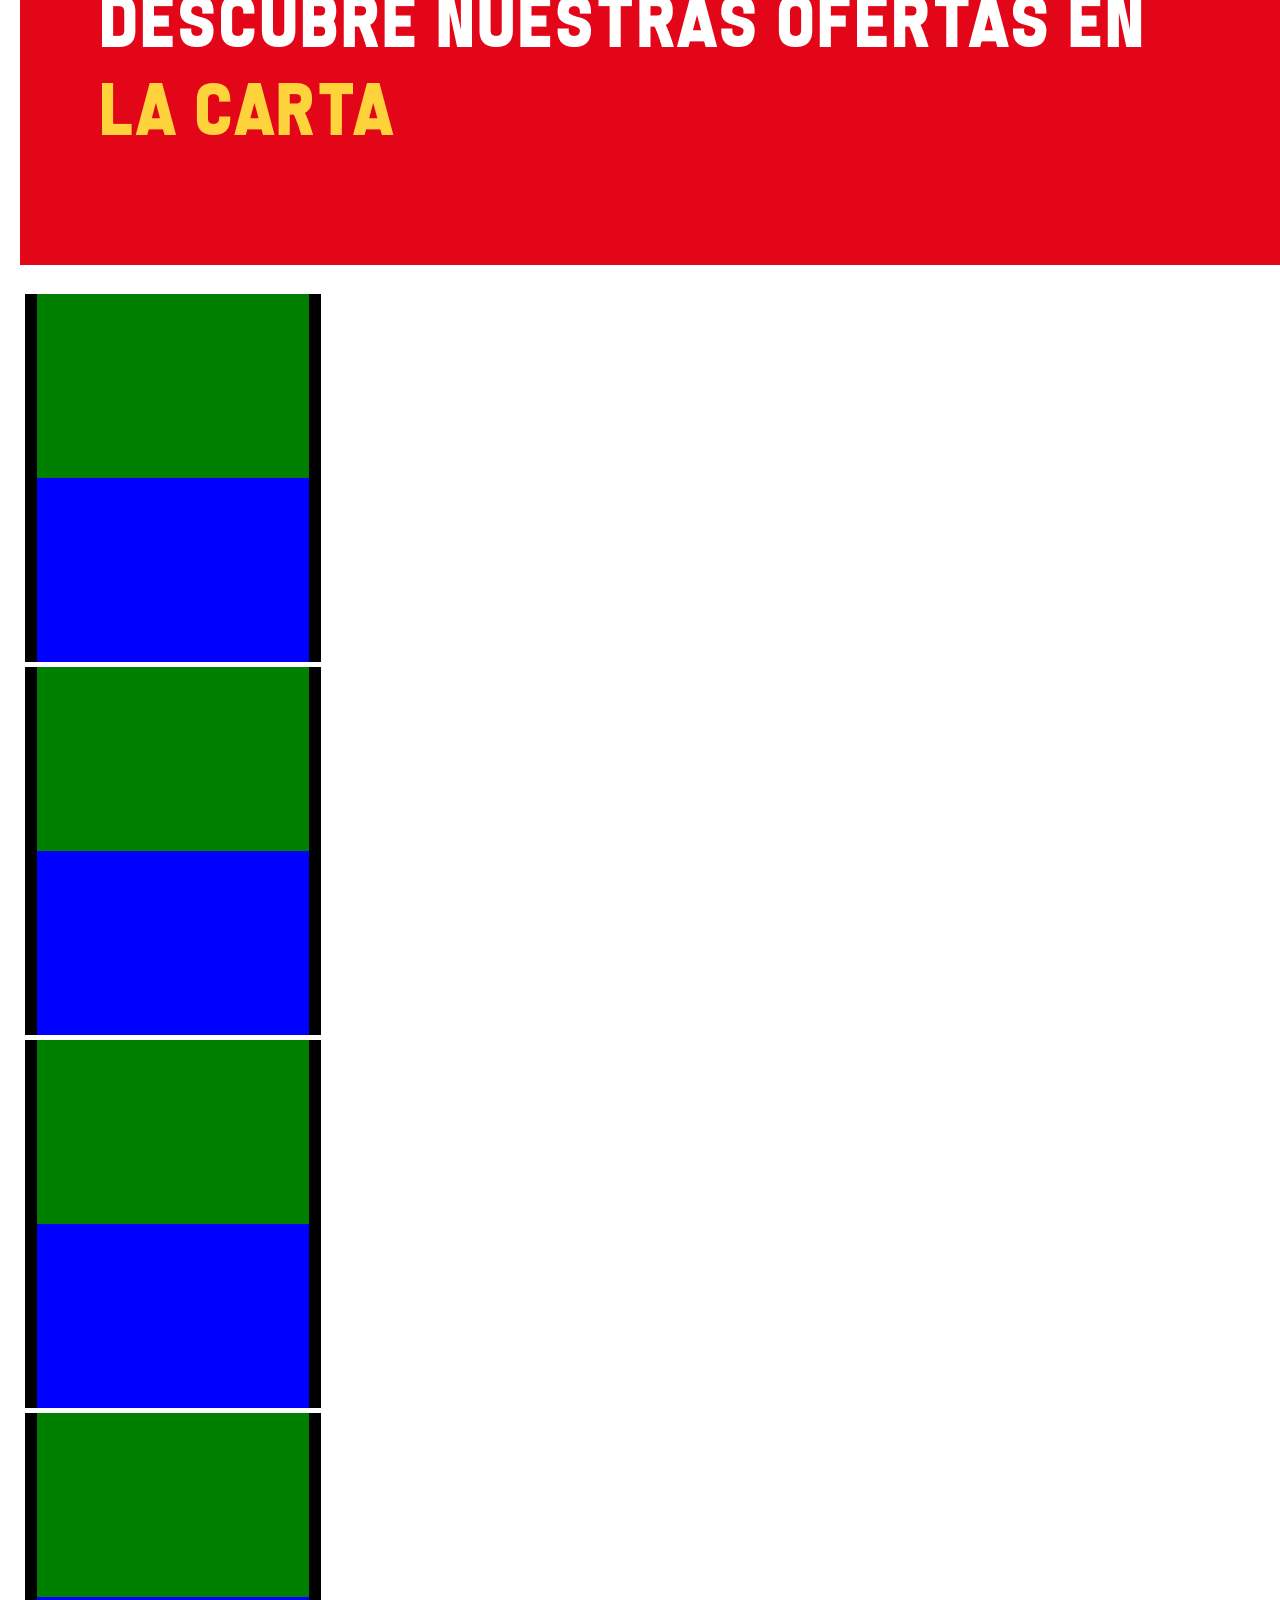
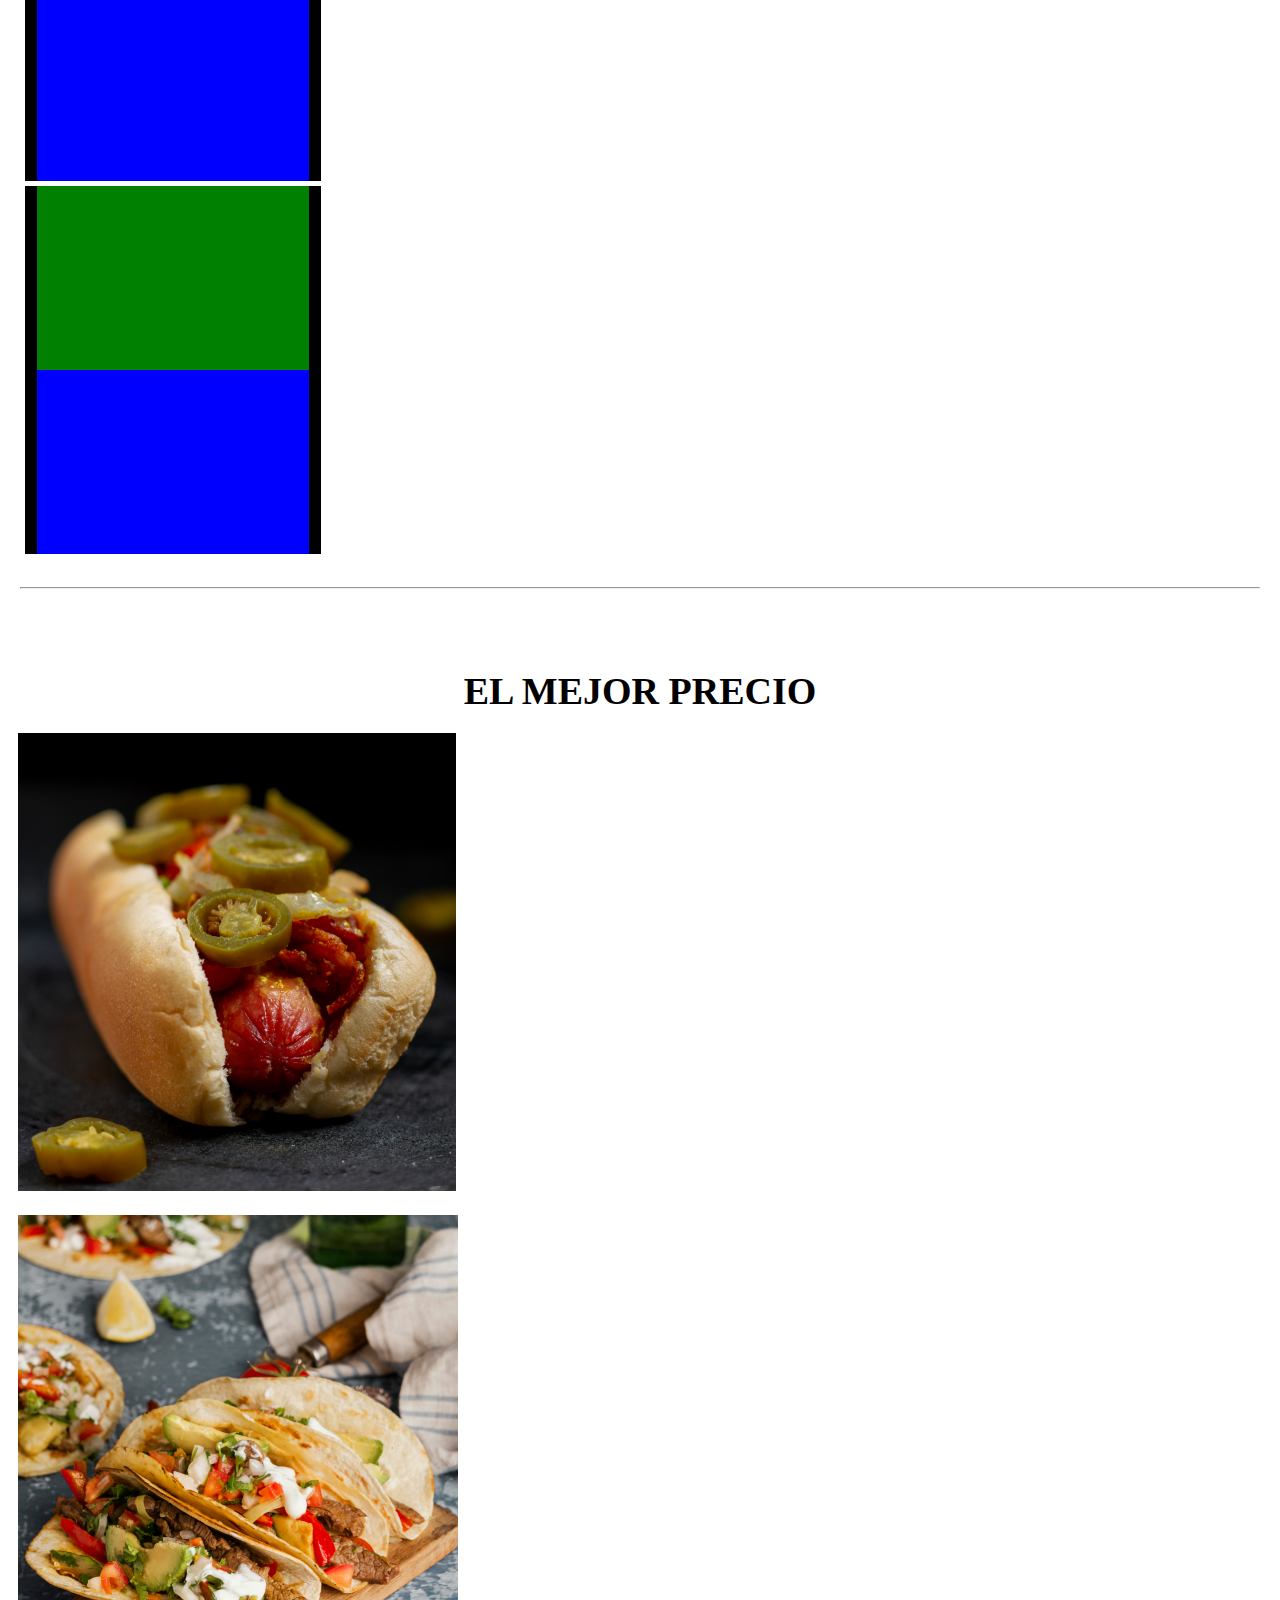
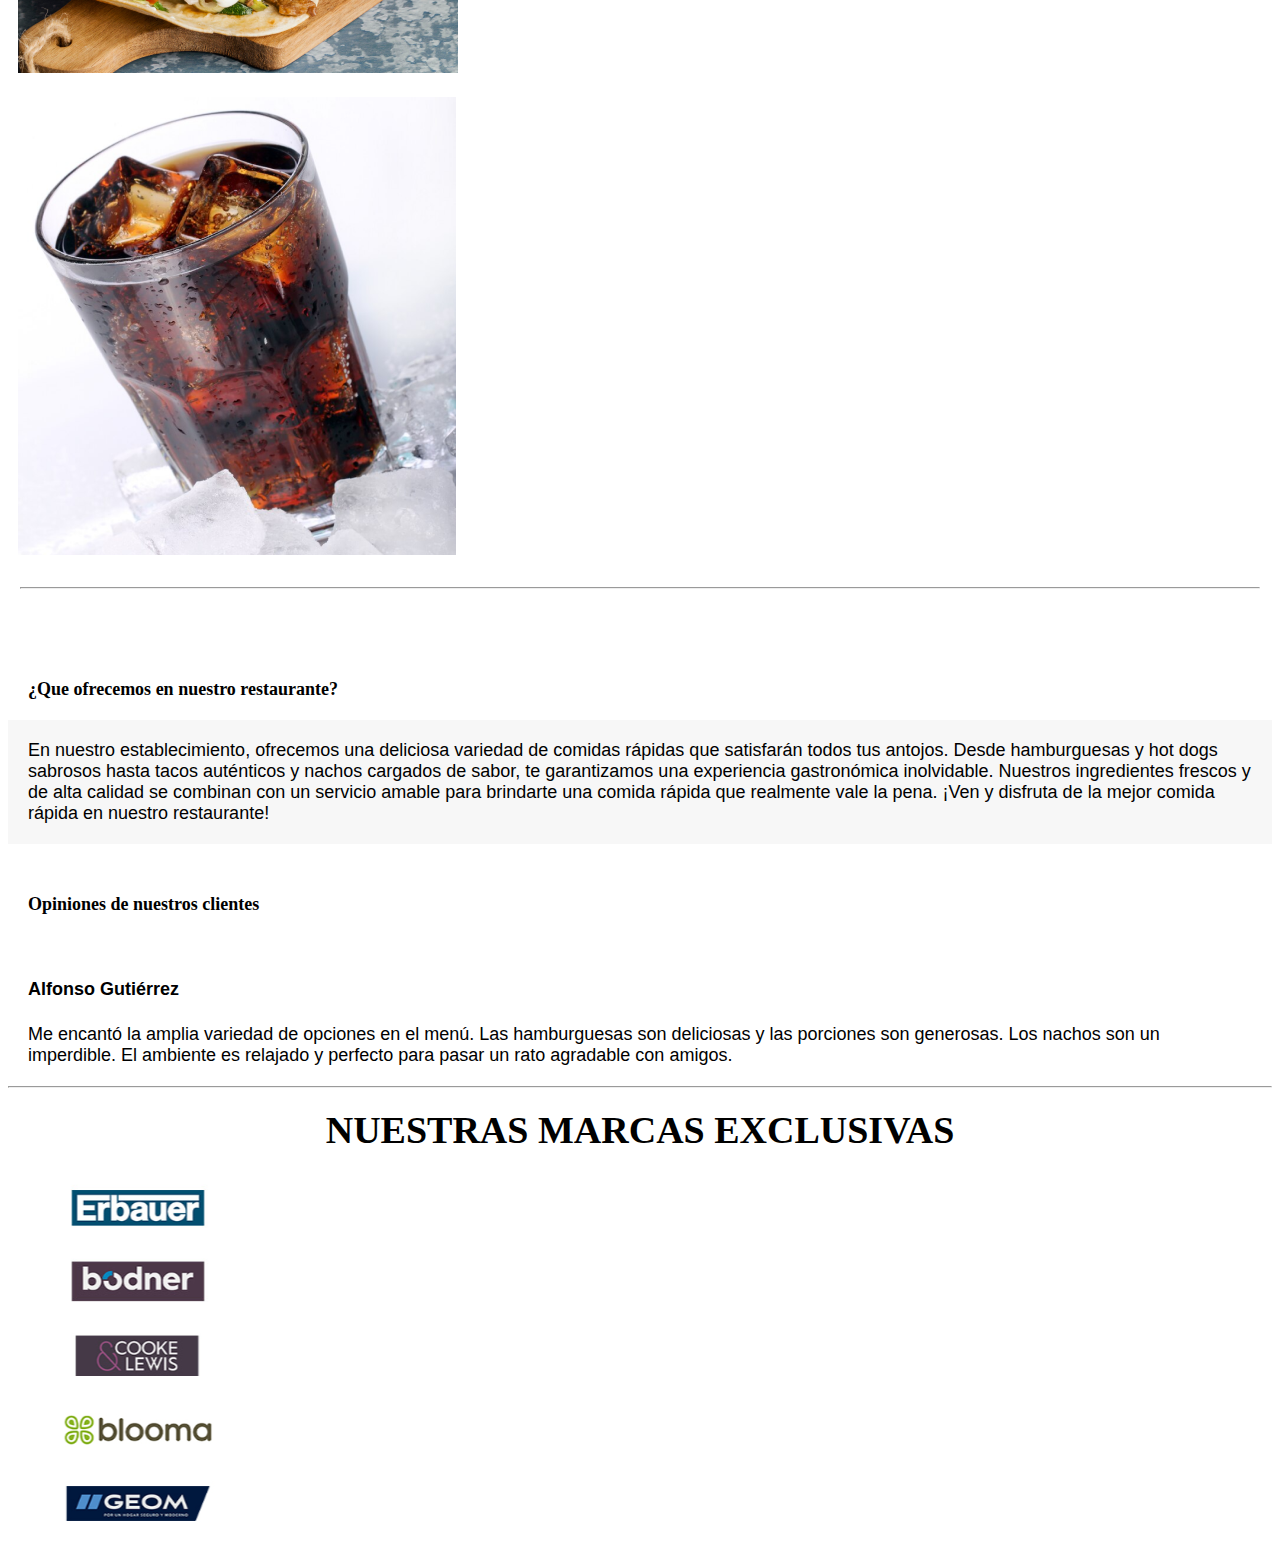
==== commit 4b82e57d: "jkajhskj" ====
--- a/vista/index.html
+++ b/vista/index.html
@@ -127,6 +127,8 @@
         }
         .header {
             height: 92px;
+            padding: 16px 0!important;
+            margin: 0 24px!important;
             /* margin: 0 36.4px 0 36.4px;
             padding: 0 32px 0 32px; */
         }
@@ -134,7 +136,8 @@
             width: 640px;
             height: 48px;
             padding: 0 48px 0 12px;
-            margin: 0;
+            margin: 0!important;
+            border: 1px solid #adb1b3;
         }
         .iconos-header {
             width: 36px;
@@ -143,181 +146,293 @@
         .boton-cuenta {
             font-family: 'Barlow';
             font-size: 16px;
-            padding: 0 0 0 0!important;
-        }
-        .boton-header {
+            padding: 0 0 0 10px!important;
+        }
+        .logo-busqueda {
             display: flex;
-            justify-content: center!important;
-            flex-direction: column;
+        }
+        .logo-busqueda svg {
+            padding-right: 16px;
+        }
+        .logo-busqueda form {
+            font-family: 'Barlow', serif;
+            font-size: 25.6px;
+            line-height: 1.25;
+            font-weight: normal;
+        }
+        .div-header {
+            padding: 0 40px;
+        }
+        .tool-bar1 {
+            width: 100%;
+            height: 38px;
+            padding: 7px 0 0 0;
+            background-color: #E20811;
+        }
+        .tool-bar1 p {
+            text-align: center;
+            color: white;
+            font-family: 'Barlow';
+            font-size: 16px;
+            font-weight: 700;
+            margin: 0;
+            height: 19.2px;
+        }
+        .tool-bar2 {
+            width: 100%;
+            height: 38px;
+            padding: 8px 0;
+            background-color: #EBEBEB;
+            display: flex;
+        }
+        .botones-toolbar2 {
+            font-family: 'Barlow', serif;
+            font-size: 12px;
+            font-weight: 700;
+            color: #323C41;
+            margin-right: 16px;
+        }
+        .btn-ubicacion {
+            margin-bottom: 2px;
+            width: 20px;
+            height: 20px;
+            color: red;
+        }
+        .btn-a-toolbar2 {
+            text-decoration: none;
+            color: #323C41;
+            margin: 0 8px 8px 0;
+            padding: 0 9px 0 0;
+        }
+        .c-fluid {
+            padding: 0;
         }
     </style>
 </head>
 <body>
+    <nav class="navbar navbar-expand-lg bg-body-tertiary c-fluid">
+        <div class="container-fluid c-fluid">
+            <div class="tool-bar1">
+                <p>Envios gratis en miles de productos</p>
+            </div>
+        </div>
+    </nav>
+
+    <nav class="navbar navbar-expand-lg bg-body-tertiary c-fluid">
+        <div class="container-fluid c-fluid">
+            <div class="tool-bar2">
+                <div class="region u-mr-medium icon-align icon-align--left icon-align--center">
+                    <svg class="u-mr-xsmall" width="16" height="16" viewBox="0 0 16 16" xmlns="http://www.w3.org/2000/svg">
+                        <path d="M3.5 10a1.5 1.5 0 1 1 0 3 1.5 1.5 0 0 1 0-3zm8 0a1.5 1.5 0 1 1 0 3 1.5 1.5 0 0 1 0-3zM9 3c.889 0 1.687.386 2.236 1H12a4 4 0 0 1 4 4v3a1 1 0 0 1-1 1l-1.563.001A2.004 2.004 0 0 0 11.5 9.5a2 2 0 0 0-1.937 2.501H5.437A2.004 2.004 0 0 0 3.5 9.5a2 2 0 0 0-1.937 2.501L1 12a1 1 0 0 1-1-1V5a2 2 0 0 1 2-2h7zm3.5 2H11v3h4v-.5A2.5 2.5 0 0 0 12.5 5z" fill="#222221" fill-rule="evenodd"></path>
+                    </svg>
+                    <span class="icon-align__content u-font-weight-bold botones-toolbar2" data-bind="text: getRegionOrCp()">España península</span>
+                </div>
+
+                <div class="store u-mr-medium icon-align icon-align--left icon-align--center">
+                    <svg class="u-mr-xsmall" width="16" height="16" viewBox="0 0 16 16" xmlns="http://www.w3.org/2000/svg">
+                        <path d="M2 7h12v7h-4v-2.909H5.995V14H2V7zM1 4.406l1.026 2.061 6.133-2.902 5.746 2.98L15 4.52 8.212 1 1 4.406z" fill="#222221" fill-rule="evenodd"></path>
+                    </svg>
+                    <span class="icon-align__content u-font-weight-bold botones-toolbar2" data-bind="text: getPreferredStore()">Seleccionar tienda</span>
+                </div>
+
+                <a class="stores icon-align icon-align--right u-font-xsmall u-ml-small btn-a-toolbar2" href="/tiendas" onclick="bd_datalayerEvent('headerClick', 'Navigation', 'Click: Header', 'Ver todas las tiendas')">
+                    <svg class="icon icon--primary btn-ubicacion" xmlns="http://www.w3.org/2000/svg" aria-hidden="true" viewBox="0 0 20 20" focusable="false">
+                        <path fill-rule="evenodd" d="M10,1.375c-3.17,0-5.75,2.548-5.75,5.682c0,6.685,5.259,11.276,5.483,11.469c0.152,0.132,0.382,0.132,0.534,0c0.224-0.193,5.481-4.784,5.483-11.469C15.75,3.923,13.171,1.375,10,1.375 M10,17.653c-1.064-1.024-4.929-5.127-4.929-10.596c0-2.68,2.212-4.861,4.929-4.861s4.929,2.181,4.929,4.861C14.927,12.518,11.063,16.627,10,17.653 M10,3.839c-1.815,0-3.286,1.47-3.286,3.286s1.47,3.286,3.286,3.286s3.286-1.47,3.286-3.286S11.815,3.839,10,3.839 M10,9.589c-1.359,0-2.464-1.105-2.464-2.464S8.641,4.661,10,4.661s2.464,1.105,2.464,2.464S11.359,9.589,10,9.589"></path>
+                    </svg>
+                    <span class="stores icon-align__content">
+                      <strong class="botones-toolbar2">Ver todas las tiendas</strong>
+                    </span>
+                </a>
+
+                <a class="blog icon-align icon-align--right u-font-xsmall u-ml-small btn-a-toolbar2" href="/blog" onclick="bd_datalayerEvent('headerClick', 'Navigation', 'Click: Header', 'Ideas &amp; Inspiración')">
+                    <span class="blog">
+                      <strong class="botones-toolbar2">Ideas & Inspiración</strong>
+                    </span>
+                </a>
+
+                <a class="services icon-align icon-align--right u-font-xsmall u-ml-small btn-a-toolbar2" href="/servicios" onclick="bd_datalayerEvent('headerClick', 'Navigation', 'Click: Header', 'Servicios')">
+                    <span class="services">
+                      <strong class="botones-toolbar2">Servicios</strong>
+                    </span>
+                </a>
+            </div>
+        </div>
+    </nav>
+
     <nav class="navbar navbar-expand-lg bg-body-tertiary header">
-        <div class="container-fluid">
-            <svg class="header__main-logo u-is-hidden-max-large" xmlns="http://www.w3.org/2000/svg" width="118" height="48" viewBox="0 0 775.2 337.65" aria-label="BricoDepot" role="img" onclick="bd_datalayerEvent('headerClick', 'Navigation', 'Click: Header', 'Logo')">
-                <title>BricoDepot</title>
-                <style type="text/css">
-                    .st0Logo{fill:#FFFFFF;}
-                    .st1Logo{fill:#E30B17;}
-                    .st2Logo{fill:#010202;}
-                </style>
-                <g>
+        <div class="container-fluid div-header">
+            <div class="logo-busqueda">
+                <svg class="header__main-logo u-is-hidden-max-large" xmlns="http://www.w3.org/2000/svg" width="118" height="48" viewBox="0 0 775.2 337.65" aria-label="BricoDepot" role="img" onclick="bd_datalayerEvent('headerClick', 'Navigation', 'Click: Header', 'Logo')">
+                    <title>BricoDepot</title>
+                    <style type="text/css">
+                        .st0Logo{fill:#FFFFFF;}
+                        .st1Logo{fill:#E30B17;}
+                        .st2Logo{fill:#010202;}
+                    </style>
                     <g>
-                        <rect x="236.68" y="0" class="st0Logo" width="538.52" height="337.65"></rect>
-                        <rect x="247.23" y="11.15" class="st1Logo" width="517.1" height="152.69"></rect>
-                        <polygon class="st2Logo" points="247.23,174.73 602.42,174.73 603.22,174.35 603.94,174.73 764.34,174.73 764.34,327.46
-    247.23,327.46 		"></polygon>
                         <g>
+                            <rect x="236.68" y="0" class="st0Logo" width="538.52" height="337.65"></rect>
+                            <rect x="247.23" y="11.15" class="st1Logo" width="517.1" height="152.69"></rect>
+                            <polygon class="st2Logo" points="247.23,174.73 602.42,174.73 603.22,174.35 603.94,174.73 764.34,174.73 764.34,327.46
+        247.23,327.46 		"></polygon>
                             <g>
-                                <path class="st0Logo" d="M309.46,204.07h-35.3c-6.32,0-8.1,0.87-8.1,3.78c0,1.89,0.97,3.05,3.24,3.78c4.37,1.31,4.86,1.74,4.86,5.38
-            v71.06c0,3.63-0.49,4.07-4.86,5.38c-2.27,0.73-3.24,1.89-3.24,3.78c0,2.91,1.78,3.78,8.1,3.78h35.3V204.07z"></path>
-                                <path class="st0Logo" d="M325.17,280.8c0,8.72-1.62,11.05-9.23,12.5v7.7c9.23,0,12.95-0.73,18.94-3.49
-            c16.84-7.99,26.56-24.41,26.56-45.34c0-20.78-8.9-36.33-25.42-44.18c-6.31-3.05-10.85-3.92-20.08-3.92v7.85
-            c6.8,1.02,9.23,4.51,9.23,12.79V280.8z"></path>
-                                <path class="st0Logo" d="M407.6,204.07h-35.3c-6.32,0-8.1,0.87-8.1,3.78c0,1.89,0.97,3.05,3.24,3.78c4.37,1.31,4.86,1.74,4.86,5.38
-            v71.06c0,3.63-0.49,4.07-4.86,5.38c-2.27,0.73-3.24,1.89-3.24,3.78c0,2.91,1.78,3.78,8.1,3.78h35.3V204.07z"></path>
-                                <path class="st0Logo" d="M414.24,204.07v8.43c12.47,1.16,19.92,6.68,23.96,17.87c0.97,2.62,1.78,3.2,4.21,3.2
-            c2.75,0,3.89-1.31,3.89-4.22v-25.28H414.24z"></path>
-                                <path class="st0Logo" d="M414.24,255.81c5.18,1.16,8.42,4.51,10.2,10.9c0.81,3.2,2.11,4.36,4.37,4.36c2.91,0,3.88-1.45,3.88-5.81
-            v-27.03c0-4.65-0.81-5.96-4.05-5.96c-2.43,0-3.56,1.16-4.53,4.79c-1.3,5.23-3.73,7.85-9.88,10.46V255.81z"></path>
-                                <path class="st0Logo" d="M414.24,301h33.19v-24.99c0-3.92-0.97-5.23-4.21-5.23c-1.95,0-3.08,1.02-4.21,3.92
-            c-4.53,11.33-12.14,17-24.77,18.6V301z"></path>
-                                <path class="st0Logo" d="M498.35,204.07h-35.3c-6.32,0-8.1,0.87-8.1,3.78c0,1.89,0.97,3.05,3.24,3.78c4.37,1.31,4.86,1.74,4.86,5.38
-            v71.06c0,3.63-0.49,4.07-4.86,5.38c-2.27,0.73-3.24,1.89-3.24,3.78c0,2.91,1.78,3.78,8.1,3.78h35.46c4.37,0,4.53,0,5.83-0.29
-            c2.1-0.29,3.72-1.89,3.72-3.64c0-2.03-1.3-3.34-3.72-3.78c-5.34-1.16-5.99-1.89-5.99-5.81V204.07z"></path>
-                                <path class="st0Logo" d="M504.83,263.8c6.31,0,11.98-0.29,16.68-1.02c17-2.76,26.72-13.66,26.72-29.64
-            c0-14.39-10.04-25.29-25.42-27.9c-4.86-0.73-11.01-1.16-17.97-1.16v7.7c6.48,0.87,8.91,3.63,8.91,10.32v22.81
-            c0,7.27-1.94,9.88-8.91,11.34V263.8z"></path>
-                                <path class="st0Logo" d="M600.47,202.18c-26.72,1.16-44.85,21.51-44.85,50.43c0,28.77,17.33,48.25,44.85,50.28v-7.7
-            c-5.51-1.3-7.28-4.21-7.28-11.91v-63.5c0-5.67,1.94-8.28,7.28-9.88V202.18z"></path>
-                                <path class="st0Logo" d="M606.94,209.89c5.34,1.6,7.28,4.21,7.28,9.88v63.51c0,7.41-2.1,10.61-7.28,11.91v7.7
-            c27.53-2.03,44.85-21.5,44.85-50.28c0-28.92-18.13-49.27-44.85-50.43V209.89z"></path>
-                                <path class="st0Logo" d="M718.77,204.07h-35.3v83.41c0,4.07-0.65,4.65-5.99,5.81c-2.43,0.44-3.73,1.74-3.73,3.78
-            c0,1.74,1.62,3.34,3.73,3.64c1.29,0.29,1.46,0.29,5.99,0.29h35.46c4.37,0,4.53,0,5.83-0.29c2.1-0.29,3.72-1.89,3.72-3.64
-            c0-2.03-1.3-3.34-3.72-3.78c-5.34-1.16-5.99-1.89-5.99-5.81V204.07z"></path>
-                                <path class="st0Logo" d="M745.97,204.07h-20.73v8.72c5.35,2.76,8.75,8.29,10.37,16.42c1.45,7.99,1.94,8.86,5.67,8.86
-            c2.75,0,4.69-1.89,4.69-4.65V204.07z"></path>
-                                <path class="st0Logo" d="M656.27,204.07v29.35c0,2.76,1.94,4.65,4.69,4.65c2.59,0,4.37-1.6,4.86-4.51
-            c2.42-13.08,4.86-17.58,11.17-20.78v-8.72H656.27z"></path>
-                                <path class="st0Logo" d="M309.66,41.85v96.94h-39.93c0,0-4.15-0.31-4.44-3.9c-0.3-3.59,4.01-3.92,4.01-3.92s4.45-0.2,4.45-5.42
-            V54.65c0,0,0.45-2.68-1.86-3.99c-2.3-1.3-6.6-1.24-6.6-5.22c0-3.98,4.97-3.59,6.42-3.59H309.66z"></path>
-                                <path class="st0Logo" d="M315.59,41.85v7.51c0,0,10.64-0.33,10.97,10.38c0.09,3,0,16.85,0,16.85s0.15,5.09-5.33,7.05
-            c-2.62,0.94-5.78,1.14-5.78,1.14v7.48c0,0,10.59,0.13,11.11,9.5c0.43,7.77,0,20.01,0,20.01s-0.07,6.85-6.22,8.75
-            c-1.45,0.45-4.74,0.62-4.74,0.62v7.74h13.42c0,0,27.94-0.13,33.35-18.02c1.06-3.49,5-20.73-14.27-28.89
-            c-4.08-1.72-13.68-3.59-13.68-3.59s28.31-3.04,27.57-23.5c-0.08-2.12,0.37-24.71-41.95-23.15
-            C319.19,41.75,315.59,41.85,315.59,41.85"></path>
-                                <path class="st0Logo" d="M539.1,138.78h-42.45c0,0-4.14-0.31-4.43-3.9c-0.3-3.59,4-3.92,4-3.92s4.44-0.2,4.44-5.42V54.64
-            c0,0,0.44-2.68-1.85-3.99c-2.3-1.3-6.19-1.17-6.19-5.16c0-3.98,5.52-3.66,6.96-3.66h40.56c0,0,5.03,0.13,5.03,3.66
-            c0,3.53-3.4,3.79-4.59,4.31c-1.18,0.52-3.53,0.65-3.53,4.44v71.3c0,0-0.47,3.39,1.46,4.31c1.93,0.91,6.44,1.31,6.66,4.57
-            c0.27,4.05-4.59,4.18-4.59,4.18L539.1,138.78z"></path>
-                                <path class="st0Logo" d="M601.08,47.47v-7.68c0,0-38.54-1.98-46.94,41.75c-0.35,1.82-5.68,34.21,18.33,50.92
-            c0.61,0.42,10.23,7.31,26.76,8.22c0.67,0.04,1.56,0,1.56,0v-7.66c0,0-9.64-0.7-9.34-13.88c0.27-12.01,0-60.31,0-60.31
-            s0.15-5.87,3.56-8.62C598.41,47.47,601.08,47.47,601.08,47.47"></path>
-                                <path class="st0Logo" d="M607.01,40.03v7.11c0,0,14.01,3.63,19.98,18.97c0.76,1.97,2.24,6.06,2.83,8.03
-            c0.6,1.98,1.49,5.27,5.97,5.53c4.47,0.26,4.62-5.53,4.62-5.53V43.72c0,0-0.45-3.71-4.18-4.04c-3.73-0.33-4.18,1.8-4.62,2.52
-            c-0.45,0.72-1.64,3.36-4.77,2.63c-3.13-0.73-10.88-3.36-15.36-4.28C608.49,39.94,607.01,40.03,607.01,40.03"></path>
-                                <path class="st0Logo" d="M606.87,133.04v7.79c0,0,21.62-0.92,32.21-20.38c0.93-1.71,1.19-4.46,1.34-5.69
-            c0.15-1.24-0.9-3.97-3.43-4.5c-2.54-0.53-4.62,0.53-6.11,5.03c-0.32,0.97-3.28,11.25-21.17,17.21
-            C608.62,132.85,606.87,133.04,606.87,133.04"></path>
-                                <path class="st0Logo" d="M694.19,39.88v7.44c0,0-7.75,1.9-7.75,9.37v66.5c0,0,0,5.55,2.97,7.31c2.97,1.77,4.78,2.35,4.78,2.35v7.74
-            c0,0-26.51-0.56-38.45-21.58c-0.64-1.12-14.83-24.78-2.52-53.02c0.95-2.19,10.08-22.04,36.34-25.73
-            C690.74,40.1,694.19,39.88,694.19,39.88"></path>
-                                <path class="st0Logo" d="M699.9,39.88v7.44c0,0,7.75,1.9,7.75,9.37v66.5c0,0,0,5.55-2.97,7.31c-2.97,1.77-4.78,2.35-4.78,2.35v7.74
-            c0,0,26.51-0.56,38.45-21.58c0.64-1.12,14.83-24.78,2.52-53.02c-0.95-2.19-10.08-22.04-36.34-25.73
-            C703.35,40.1,699.9,39.88,699.9,39.88"></path>
-                                <path class="st0Logo" d="M421.69,126.54c0,3.45,3.92,4.17,3.92,4.17s4.22,0.65,4.22,4.34c0,4.44-8.1,3.73-8.1,3.73h-39.84
-            c0,0-4.14-0.31-4.44-3.9c-0.3-3.59,4-3.92,4-3.92s4.44-0.2,4.44-5.42V54.64c0,0,0.45-2.67-1.85-3.98
-            c-2.3-1.3-6.59-1.24-6.59-5.22c0-3.98,4.96-3.59,6.4-3.59h37.87v78.63C421.73,120.48,421.69,123.18,421.69,126.54"></path>
-                                <path class="st0Logo" d="M427.68,41.85v7.27c0,0,8.44,1.87,9.09,9.42c0.1,1.21,0,21.26,0,21.26s-0.39,5.81-4.6,7.31
-            c-2.27,0.81-4.49,0.99-4.49,0.99v7.55c0,0,8.56,0.75,9.09,10.17c0.08,1.49,0,14.08,0,14.08s-1.9,14.83,14.26,19.68
-            c2.37,0.71,19.11,4.48,30.2-8.67c0.52-0.62,2.24-3.08,2.55-4.57c0.32-1.49,0.21-2.98-1.9-4.19c-2.11-1.21-4.23-0.84-5.6,0.56
-            c-0.69,0.71-1.9,2.8-3.38,2.33c-1.48-0.47-1.16-2.7-1.16-2.7v-13.89c0,0-0.63-10.26-10.78-13.9c-1.28-0.46-5.62-1.86-12.47-2.98
-            c-0.82-0.13-2.85-0.47-2.85-0.47s26.21-3.07,26.21-24.43c0-26.3-33.71-24.9-33.71-24.9L427.68,41.85z"></path>
+                                <g>
+                                    <path class="st0Logo" d="M309.46,204.07h-35.3c-6.32,0-8.1,0.87-8.1,3.78c0,1.89,0.97,3.05,3.24,3.78c4.37,1.31,4.86,1.74,4.86,5.38
+                v71.06c0,3.63-0.49,4.07-4.86,5.38c-2.27,0.73-3.24,1.89-3.24,3.78c0,2.91,1.78,3.78,8.1,3.78h35.3V204.07z"></path>
+                                    <path class="st0Logo" d="M325.17,280.8c0,8.72-1.62,11.05-9.23,12.5v7.7c9.23,0,12.95-0.73,18.94-3.49
+                c16.84-7.99,26.56-24.41,26.56-45.34c0-20.78-8.9-36.33-25.42-44.18c-6.31-3.05-10.85-3.92-20.08-3.92v7.85
+                c6.8,1.02,9.23,4.51,9.23,12.79V280.8z"></path>
+                                    <path class="st0Logo" d="M407.6,204.07h-35.3c-6.32,0-8.1,0.87-8.1,3.78c0,1.89,0.97,3.05,3.24,3.78c4.37,1.31,4.86,1.74,4.86,5.38
+                v71.06c0,3.63-0.49,4.07-4.86,5.38c-2.27,0.73-3.24,1.89-3.24,3.78c0,2.91,1.78,3.78,8.1,3.78h35.3V204.07z"></path>
+                                    <path class="st0Logo" d="M414.24,204.07v8.43c12.47,1.16,19.92,6.68,23.96,17.87c0.97,2.62,1.78,3.2,4.21,3.2
+                c2.75,0,3.89-1.31,3.89-4.22v-25.28H414.24z"></path>
+                                    <path class="st0Logo" d="M414.24,255.81c5.18,1.16,8.42,4.51,10.2,10.9c0.81,3.2,2.11,4.36,4.37,4.36c2.91,0,3.88-1.45,3.88-5.81
+                v-27.03c0-4.65-0.81-5.96-4.05-5.96c-2.43,0-3.56,1.16-4.53,4.79c-1.3,5.23-3.73,7.85-9.88,10.46V255.81z"></path>
+                                    <path class="st0Logo" d="M414.24,301h33.19v-24.99c0-3.92-0.97-5.23-4.21-5.23c-1.95,0-3.08,1.02-4.21,3.92
+                c-4.53,11.33-12.14,17-24.77,18.6V301z"></path>
+                                    <path class="st0Logo" d="M498.35,204.07h-35.3c-6.32,0-8.1,0.87-8.1,3.78c0,1.89,0.97,3.05,3.24,3.78c4.37,1.31,4.86,1.74,4.86,5.38
+                v71.06c0,3.63-0.49,4.07-4.86,5.38c-2.27,0.73-3.24,1.89-3.24,3.78c0,2.91,1.78,3.78,8.1,3.78h35.46c4.37,0,4.53,0,5.83-0.29
+                c2.1-0.29,3.72-1.89,3.72-3.64c0-2.03-1.3-3.34-3.72-3.78c-5.34-1.16-5.99-1.89-5.99-5.81V204.07z"></path>
+                                    <path class="st0Logo" d="M504.83,263.8c6.31,0,11.98-0.29,16.68-1.02c17-2.76,26.72-13.66,26.72-29.64
+                c0-14.39-10.04-25.29-25.42-27.9c-4.86-0.73-11.01-1.16-17.97-1.16v7.7c6.48,0.87,8.91,3.63,8.91,10.32v22.81
+                c0,7.27-1.94,9.88-8.91,11.34V263.8z"></path>
+                                    <path class="st0Logo" d="M600.47,202.18c-26.72,1.16-44.85,21.51-44.85,50.43c0,28.77,17.33,48.25,44.85,50.28v-7.7
+                c-5.51-1.3-7.28-4.21-7.28-11.91v-63.5c0-5.67,1.94-8.28,7.28-9.88V202.18z"></path>
+                                    <path class="st0Logo" d="M606.94,209.89c5.34,1.6,7.28,4.21,7.28,9.88v63.51c0,7.41-2.1,10.61-7.28,11.91v7.7
+                c27.53-2.03,44.85-21.5,44.85-50.28c0-28.92-18.13-49.27-44.85-50.43V209.89z"></path>
+                                    <path class="st0Logo" d="M718.77,204.07h-35.3v83.41c0,4.07-0.65,4.65-5.99,5.81c-2.43,0.44-3.73,1.74-3.73,3.78
+                c0,1.74,1.62,3.34,3.73,3.64c1.29,0.29,1.46,0.29,5.99,0.29h35.46c4.37,0,4.53,0,5.83-0.29c2.1-0.29,3.72-1.89,3.72-3.64
+                c0-2.03-1.3-3.34-3.72-3.78c-5.34-1.16-5.99-1.89-5.99-5.81V204.07z"></path>
+                                    <path class="st0Logo" d="M745.97,204.07h-20.73v8.72c5.35,2.76,8.75,8.29,10.37,16.42c1.45,7.99,1.94,8.86,5.67,8.86
+                c2.75,0,4.69-1.89,4.69-4.65V204.07z"></path>
+                                    <path class="st0Logo" d="M656.27,204.07v29.35c0,2.76,1.94,4.65,4.69,4.65c2.59,0,4.37-1.6,4.86-4.51
+                c2.42-13.08,4.86-17.58,11.17-20.78v-8.72H656.27z"></path>
+                                    <path class="st0Logo" d="M309.66,41.85v96.94h-39.93c0,0-4.15-0.31-4.44-3.9c-0.3-3.59,4.01-3.92,4.01-3.92s4.45-0.2,4.45-5.42
+                V54.65c0,0,0.45-2.68-1.86-3.99c-2.3-1.3-6.6-1.24-6.6-5.22c0-3.98,4.97-3.59,6.42-3.59H309.66z"></path>
+                                    <path class="st0Logo" d="M315.59,41.85v7.51c0,0,10.64-0.33,10.97,10.38c0.09,3,0,16.85,0,16.85s0.15,5.09-5.33,7.05
+                c-2.62,0.94-5.78,1.14-5.78,1.14v7.48c0,0,10.59,0.13,11.11,9.5c0.43,7.77,0,20.01,0,20.01s-0.07,6.85-6.22,8.75
+                c-1.45,0.45-4.74,0.62-4.74,0.62v7.74h13.42c0,0,27.94-0.13,33.35-18.02c1.06-3.49,5-20.73-14.27-28.89
+                c-4.08-1.72-13.68-3.59-13.68-3.59s28.31-3.04,27.57-23.5c-0.08-2.12,0.37-24.71-41.95-23.15
+                C319.19,41.75,315.59,41.85,315.59,41.85"></path>
+                                    <path class="st0Logo" d="M539.1,138.78h-42.45c0,0-4.14-0.31-4.43-3.9c-0.3-3.59,4-3.92,4-3.92s4.44-0.2,4.44-5.42V54.64
+                c0,0,0.44-2.68-1.85-3.99c-2.3-1.3-6.19-1.17-6.19-5.16c0-3.98,5.52-3.66,6.96-3.66h40.56c0,0,5.03,0.13,5.03,3.66
+                c0,3.53-3.4,3.79-4.59,4.31c-1.18,0.52-3.53,0.65-3.53,4.44v71.3c0,0-0.47,3.39,1.46,4.31c1.93,0.91,6.44,1.31,6.66,4.57
+                c0.27,4.05-4.59,4.18-4.59,4.18L539.1,138.78z"></path>
+                                    <path class="st0Logo" d="M601.08,47.47v-7.68c0,0-38.54-1.98-46.94,41.75c-0.35,1.82-5.68,34.21,18.33,50.92
+                c0.61,0.42,10.23,7.31,26.76,8.22c0.67,0.04,1.56,0,1.56,0v-7.66c0,0-9.64-0.7-9.34-13.88c0.27-12.01,0-60.31,0-60.31
+                s0.15-5.87,3.56-8.62C598.41,47.47,601.08,47.47,601.08,47.47"></path>
+                                    <path class="st0Logo" d="M607.01,40.03v7.11c0,0,14.01,3.63,19.98,18.97c0.76,1.97,2.24,6.06,2.83,8.03
+                c0.6,1.98,1.49,5.27,5.97,5.53c4.47,0.26,4.62-5.53,4.62-5.53V43.72c0,0-0.45-3.71-4.18-4.04c-3.73-0.33-4.18,1.8-4.62,2.52
+                c-0.45,0.72-1.64,3.36-4.77,2.63c-3.13-0.73-10.88-3.36-15.36-4.28C608.49,39.94,607.01,40.03,607.01,40.03"></path>
+                                    <path class="st0Logo" d="M606.87,133.04v7.79c0,0,21.62-0.92,32.21-20.38c0.93-1.71,1.19-4.46,1.34-5.69
+                c0.15-1.24-0.9-3.97-3.43-4.5c-2.54-0.53-4.62,0.53-6.11,5.03c-0.32,0.97-3.28,11.25-21.17,17.21
+                C608.62,132.85,606.87,133.04,606.87,133.04"></path>
+                                    <path class="st0Logo" d="M694.19,39.88v7.44c0,0-7.75,1.9-7.75,9.37v66.5c0,0,0,5.55,2.97,7.31c2.97,1.77,4.78,2.35,4.78,2.35v7.74
+                c0,0-26.51-0.56-38.45-21.58c-0.64-1.12-14.83-24.78-2.52-53.02c0.95-2.19,10.08-22.04,36.34-25.73
+                C690.74,40.1,694.19,39.88,694.19,39.88"></path>
+                                    <path class="st0Logo" d="M699.9,39.88v7.44c0,0,7.75,1.9,7.75,9.37v66.5c0,0,0,5.55-2.97,7.31c-2.97,1.77-4.78,2.35-4.78,2.35v7.74
+                c0,0,26.51-0.56,38.45-21.58c0.64-1.12,14.83-24.78,2.52-53.02c-0.95-2.19-10.08-22.04-36.34-25.73
+                C703.35,40.1,699.9,39.88,699.9,39.88"></path>
+                                    <path class="st0Logo" d="M421.69,126.54c0,3.45,3.92,4.17,3.92,4.17s4.22,0.65,4.22,4.34c0,4.44-8.1,3.73-8.1,3.73h-39.84
+                c0,0-4.14-0.31-4.44-3.9c-0.3-3.59,4-3.92,4-3.92s4.44-0.2,4.44-5.42V54.64c0,0,0.45-2.67-1.85-3.98
+                c-2.3-1.3-6.59-1.24-6.59-5.22c0-3.98,4.96-3.59,6.4-3.59h37.87v78.63C421.73,120.48,421.69,123.18,421.69,126.54"></path>
+                                    <path class="st0Logo" d="M427.68,41.85v7.27c0,0,8.44,1.87,9.09,9.42c0.1,1.21,0,21.26,0,21.26s-0.39,5.81-4.6,7.31
+                c-2.27,0.81-4.49,0.99-4.49,0.99v7.55c0,0,8.56,0.75,9.09,10.17c0.08,1.49,0,14.08,0,14.08s-1.9,14.83,14.26,19.68
+                c2.37,0.71,19.11,4.48,30.2-8.67c0.52-0.62,2.24-3.08,2.55-4.57c0.32-1.49,0.21-2.98-1.9-4.19c-2.11-1.21-4.23-0.84-5.6,0.56
+                c-0.69,0.71-1.9,2.8-3.38,2.33c-1.48-0.47-1.16-2.7-1.16-2.7v-13.89c0,0-0.63-10.26-10.78-13.9c-1.28-0.46-5.62-1.86-12.47-2.98
+                c-0.82-0.13-2.85-0.47-2.85-0.47s26.21-3.07,26.21-24.43c0-26.3-33.71-24.9-33.71-24.9L427.68,41.85z"></path>
+                                </g>
+                                <polygon class="st0Logo" points="538.45,181.96 547.72,200.62 603.22,174.35 655.19,201.31 665.11,183.01 603.69,151.15 			"></polygon>
                             </g>
-                            <polygon class="st0Logo" points="538.45,181.96 547.72,200.62 603.22,174.35 655.19,201.31 665.11,183.01 603.69,151.15 			"></polygon>
+                        </g>
+                        <g>
+                            <rect class="st0Logo" width="247.22" height="337.65"></rect>
+                            <polygon class="st2Logo" points="125.69,198.63 10.56,228.79 10.56,327.46 236.68,327.46 236.68,227.2 		"></polygon>
+                            <g>
+                                <polygon class="st1Logo" points="125.69,187.72 236.68,216.28 236.68,11.15 10.56,11.15 10.56,217.88 			"></polygon>
+                            </g>
+                            <g>
+                                <path class="st0Logo" d="M65.19,301.64l-1.53-6.75c-0.05-0.2-0.18-0.31-0.38-0.31H50.32c-0.2,0-0.33,0.1-0.38,0.31l-1.53,6.75
+            c-0.1,0.56-0.43,0.84-1,0.84H36.14c-0.67,0-0.92-0.33-0.77-1l13.72-51.9c0.15-0.51,0.51-0.77,1.07-0.77h13.42
+            c0.56,0,0.92,0.26,1.07,0.77l13.72,51.9l0.08,0.31c0,0.46-0.28,0.69-0.84,0.69H66.19C65.63,302.48,65.3,302.2,65.19,301.64z
+             M52.62,284.77h8.2c0.1,0,0.2-0.04,0.31-0.12c0.1-0.08,0.13-0.19,0.08-0.34l-4.29-19.01c-0.05-0.2-0.13-0.31-0.23-0.31
+            c-0.1,0-0.18,0.1-0.23,0.31l-4.22,19.09C52.19,284.64,52.32,284.77,52.62,284.77z"></path>
+                                <path class="st0Logo" d="M112.11,249.08c0.18-0.18,0.4-0.27,0.65-0.27h10.89c0.25,0,0.47,0.09,0.65,0.27
+            c0.18,0.18,0.27,0.4,0.27,0.65v51.82c0,0.26-0.09,0.47-0.27,0.65c-0.18,0.18-0.4,0.27-0.65,0.27H112.3
+            c-0.51,0-0.87-0.23-1.07-0.69l-12.65-28.37c-0.1-0.15-0.2-0.22-0.31-0.19c-0.1,0.03-0.15,0.14-0.15,0.35l0.15,27.98
+            c0,0.26-0.09,0.47-0.27,0.65c-0.18,0.18-0.4,0.27-0.65,0.27H86.54c-0.26,0-0.47-0.09-0.65-0.27c-0.18-0.18-0.27-0.4-0.27-0.65
+            v-51.82c0-0.26,0.09-0.47,0.27-0.65c0.18-0.18,0.4-0.27,0.65-0.27h11.27c0.51,0,0.87,0.23,1.07,0.69l12.57,28.21
+            c0.1,0.15,0.2,0.23,0.31,0.23c0.1,0,0.15-0.1,0.15-0.31l-0.08-27.91C111.84,249.48,111.93,249.26,112.11,249.08z"></path>
+                                <path class="st0Logo" d="M140.71,301.02c-2.81-1.48-5-3.58-6.55-6.29c-1.56-2.71-2.34-5.85-2.34-9.43v-19.32
+            c0-3.53,0.78-6.63,2.34-9.31c1.56-2.68,3.74-4.77,6.55-6.25c2.81-1.48,6.06-2.22,9.74-2.22s6.92,0.74,9.74,2.22
+            c2.81,1.48,4.99,3.57,6.55,6.25c1.56,2.68,2.34,5.79,2.34,9.31v19.32c0,3.58-0.78,6.72-2.34,9.43c-1.56,2.71-3.74,4.8-6.55,6.29
+            c-2.81,1.48-6.06,2.22-9.74,2.22S143.52,302.51,140.71,301.02z M154.74,290.48c1.07-1.2,1.61-2.77,1.61-4.71v-20.09
+            c0-1.94-0.55-3.53-1.65-4.75c-1.1-1.23-2.52-1.84-4.25-1.84c-1.79,0-3.22,0.6-4.29,1.8c-1.07,1.2-1.61,2.8-1.61,4.79v20.09
+            c0,1.94,0.54,3.51,1.61,4.71c1.07,1.2,2.5,1.8,4.29,1.8C152.23,292.28,153.66,291.68,154.74,290.48z"></path>
+                                <path class="st0Logo" d="M183.95,301.18c-2.73-1.28-4.86-3.08-6.36-5.4c-1.51-2.32-2.26-5.02-2.26-8.09v-1.99
+            c0-0.25,0.09-0.47,0.27-0.65c0.18-0.18,0.4-0.27,0.65-0.27h10.73c0.26,0,0.47,0.09,0.65,0.27c0.18,0.18,0.27,0.4,0.27,0.65v1.38
+            c0,1.43,0.56,2.64,1.69,3.64c1.12,1,2.63,1.49,4.52,1.49c1.58,0,2.79-0.41,3.6-1.23c0.82-0.82,1.23-1.81,1.23-2.99
+            c0-0.97-0.29-1.8-0.88-2.49c-0.59-0.69-1.39-1.32-2.41-1.88c-1.02-0.56-2.79-1.48-5.29-2.76c-2.91-1.43-5.39-2.82-7.44-4.18
+            c-2.04-1.35-3.79-3.13-5.25-5.33c-1.46-2.2-2.18-4.83-2.18-7.9c0-3.07,0.74-5.75,2.22-8.05c1.48-2.3,3.55-4.08,6.21-5.33
+            c2.66-1.25,5.7-1.88,9.12-1.88c3.53,0,6.67,0.68,9.43,2.03c2.76,1.36,4.92,3.25,6.48,5.67c1.56,2.43,2.34,5.23,2.34,8.39v1.46
+            c0,0.26-0.09,0.47-0.27,0.65c-0.18,0.18-0.4,0.27-0.65,0.27h-10.73c-0.26,0-0.47-0.09-0.65-0.27c-0.18-0.18-0.27-0.4-0.27-0.65
+            v-1.3c0-1.48-0.54-2.75-1.61-3.8c-1.07-1.05-2.53-1.57-4.37-1.57c-1.48,0-2.63,0.38-3.45,1.15c-0.82,0.77-1.23,1.81-1.23,3.14
+            c0,0.97,0.28,1.83,0.84,2.57c0.56,0.74,1.44,1.47,2.64,2.18c1.2,0.72,3.03,1.69,5.48,2.91l2.22,1.23
+            c2.76,1.53,4.96,2.89,6.59,4.06c1.64,1.18,3,2.68,4.1,4.52c1.1,1.84,1.65,4.06,1.65,6.67c0,4.8-1.65,8.6-4.94,11.38
+            c-3.3,2.79-7.65,4.18-13.07,4.18C189.89,303.09,186.69,302.46,183.95,301.18z"></path>
+                                <path class="st0Logo" d="M115.9,242.99H94.28c-0.48,0-0.87-0.39-0.87-0.87v-5.63c0-0.48,0.39-0.87,0.87-0.87h21.61
+            c0.48,0,0.87,0.39,0.87,0.87v5.63C116.77,242.6,116.38,242.99,115.9,242.99z"></path>
+                            </g>
+                            <g>
+                                <path class="st0Logo" d="M29.35,89.4h28.74c0.66,0,1.23-0.23,1.7-0.7c0.46-0.46,0.7-1.03,0.7-1.7v-6.79c0-3.46,1.06-6.29,3.19-8.48
+            c2.13-2.2,4.86-3.29,8.18-3.29c3.46,0,6.22,1.1,8.28,3.29c2.06,2.2,3.09,5.16,3.09,8.88c0,3.59-1.23,7.58-3.69,11.97
+            c-2.46,4.39-5.96,9.38-10.48,14.97c-10.11,12.38-23.49,27.48-40.12,45.31c-0.8,0.8-1.2,1.8-1.2,2.99v23.15
+            c0,0.67,0.23,1.23,0.7,1.7c0.46,0.47,1.03,0.7,1.7,0.7h27.98c0.14,0,0.28-0.02,0.41-0.05l58.82-15.41
+            c0.71-0.19,1.21-0.83,1.21-1.57v-8.92c0-0.66-0.23-1.23-0.7-1.7c-0.47-0.46-1.03-0.7-1.7-0.7H70.67c-0.4,0-0.67-0.13-0.8-0.4
+            c-0.13-0.27-0.07-0.53,0.2-0.8l4.59-4.79c12.64-12.91,21.69-22.89,27.15-29.94c5.06-6.52,8.81-12.67,11.28-18.46
+            c2.46-5.79,3.69-11.88,3.69-18.26c0-7.59-1.83-14.44-5.49-20.56c-3.66-6.12-8.82-10.94-15.47-14.47
+            c-6.66-3.52-14.37-5.29-23.15-5.29c-8.38,0-15.97,1.53-22.75,4.59c-6.79,3.06-12.21,7.39-16.27,12.97
+            c-4.06,5.59-6.29,12.04-6.69,19.36v9.98c0,0.67,0.23,1.23,0.7,1.7C28.12,89.17,28.68,89.4,29.35,89.4z"></path>
+                                <path class="st0Logo" d="M191.82,180.92c0.32,0.08,0.67,0.07,0.98-0.04c5.65-2.03,10.59-5.1,14.79-9.23
+            c8.25-8.12,12.37-19.03,12.37-32.73V84.21c0-13.57-4.13-24.38-12.37-32.43c-8.25-8.05-19.3-12.07-33.13-12.07
+            c-13.71,0-24.65,4.03-32.83,12.07c-8.18,8.05-12.28,18.86-12.28,32.43v54.69c0,10.96,2.62,20.13,7.85,27.52
+            c0.22,0.32,0.56,0.54,0.93,0.64L191.82,180.92z M162.48,82.82c0-4.52,1.1-8.08,3.29-10.68c2.2-2.59,5.09-3.89,8.68-3.89
+            c3.86,0,6.89,1.3,9.08,3.89c2.2,2.6,3.29,6.16,3.29,10.68v57.88c0,4.52-1.1,8.08-3.29,10.68c-2.2,2.6-5.22,3.89-9.08,3.89
+            c-3.59,0-6.49-1.3-8.68-3.89c-2.2-2.6-3.29-6.15-3.29-10.68V82.82z"></path>
+                            </g>
                         </g>
                     </g>
-                    <g>
-                        <rect class="st0Logo" width="247.22" height="337.65"></rect>
-                        <polygon class="st2Logo" points="125.69,198.63 10.56,228.79 10.56,327.46 236.68,327.46 236.68,227.2 		"></polygon>
-                        <g>
-                            <polygon class="st1Logo" points="125.69,187.72 236.68,216.28 236.68,11.15 10.56,11.15 10.56,217.88 			"></polygon>
-                        </g>
-                        <g>
-                            <path class="st0Logo" d="M65.19,301.64l-1.53-6.75c-0.05-0.2-0.18-0.31-0.38-0.31H50.32c-0.2,0-0.33,0.1-0.38,0.31l-1.53,6.75
-        c-0.1,0.56-0.43,0.84-1,0.84H36.14c-0.67,0-0.92-0.33-0.77-1l13.72-51.9c0.15-0.51,0.51-0.77,1.07-0.77h13.42
-        c0.56,0,0.92,0.26,1.07,0.77l13.72,51.9l0.08,0.31c0,0.46-0.28,0.69-0.84,0.69H66.19C65.63,302.48,65.3,302.2,65.19,301.64z
-         M52.62,284.77h8.2c0.1,0,0.2-0.04,0.31-0.12c0.1-0.08,0.13-0.19,0.08-0.34l-4.29-19.01c-0.05-0.2-0.13-0.31-0.23-0.31
-        c-0.1,0-0.18,0.1-0.23,0.31l-4.22,19.09C52.19,284.64,52.32,284.77,52.62,284.77z"></path>
-                            <path class="st0Logo" d="M112.11,249.08c0.18-0.18,0.4-0.27,0.65-0.27h10.89c0.25,0,0.47,0.09,0.65,0.27
-        c0.18,0.18,0.27,0.4,0.27,0.65v51.82c0,0.26-0.09,0.47-0.27,0.65c-0.18,0.18-0.4,0.27-0.65,0.27H112.3
-        c-0.51,0-0.87-0.23-1.07-0.69l-12.65-28.37c-0.1-0.15-0.2-0.22-0.31-0.19c-0.1,0.03-0.15,0.14-0.15,0.35l0.15,27.98
-        c0,0.26-0.09,0.47-0.27,0.65c-0.18,0.18-0.4,0.27-0.65,0.27H86.54c-0.26,0-0.47-0.09-0.65-0.27c-0.18-0.18-0.27-0.4-0.27-0.65
-        v-51.82c0-0.26,0.09-0.47,0.27-0.65c0.18-0.18,0.4-0.27,0.65-0.27h11.27c0.51,0,0.87,0.23,1.07,0.69l12.57,28.21
-        c0.1,0.15,0.2,0.23,0.31,0.23c0.1,0,0.15-0.1,0.15-0.31l-0.08-27.91C111.84,249.48,111.93,249.26,112.11,249.08z"></path>
-                            <path class="st0Logo" d="M140.71,301.02c-2.81-1.48-5-3.58-6.55-6.29c-1.56-2.71-2.34-5.85-2.34-9.43v-19.32
-        c0-3.53,0.78-6.63,2.34-9.31c1.56-2.68,3.74-4.77,6.55-6.25c2.81-1.48,6.06-2.22,9.74-2.22s6.92,0.74,9.74,2.22
-        c2.81,1.48,4.99,3.57,6.55,6.25c1.56,2.68,2.34,5.79,2.34,9.31v19.32c0,3.58-0.78,6.72-2.34,9.43c-1.56,2.71-3.74,4.8-6.55,6.29
-        c-2.81,1.48-6.06,2.22-9.74,2.22S143.52,302.51,140.71,301.02z M154.74,290.48c1.07-1.2,1.61-2.77,1.61-4.71v-20.09
-        c0-1.94-0.55-3.53-1.65-4.75c-1.1-1.23-2.52-1.84-4.25-1.84c-1.79,0-3.22,0.6-4.29,1.8c-1.07,1.2-1.61,2.8-1.61,4.79v20.09
-        c0,1.94,0.54,3.51,1.61,4.71c1.07,1.2,2.5,1.8,4.29,1.8C152.23,292.28,153.66,291.68,154.74,290.48z"></path>
-                            <path class="st0Logo" d="M183.95,301.18c-2.73-1.28-4.86-3.08-6.36-5.4c-1.51-2.32-2.26-5.02-2.26-8.09v-1.99
-        c0-0.25,0.09-0.47,0.27-0.65c0.18-0.18,0.4-0.27,0.65-0.27h10.73c0.26,0,0.47,0.09,0.65,0.27c0.18,0.18,0.27,0.4,0.27,0.65v1.38
-        c0,1.43,0.56,2.64,1.69,3.64c1.12,1,2.63,1.49,4.52,1.49c1.58,0,2.79-0.41,3.6-1.23c0.82-0.82,1.23-1.81,1.23-2.99
-        c0-0.97-0.29-1.8-0.88-2.49c-0.59-0.69-1.39-1.32-2.41-1.88c-1.02-0.56-2.79-1.48-5.29-2.76c-2.91-1.43-5.39-2.82-7.44-4.18
-        c-2.04-1.35-3.79-3.13-5.25-5.33c-1.46-2.2-2.18-4.83-2.18-7.9c0-3.07,0.74-5.75,2.22-8.05c1.48-2.3,3.55-4.08,6.21-5.33
-        c2.66-1.25,5.7-1.88,9.12-1.88c3.53,0,6.67,0.68,9.43,2.03c2.76,1.36,4.92,3.25,6.48,5.67c1.56,2.43,2.34,5.23,2.34,8.39v1.46
-        c0,0.26-0.09,0.47-0.27,0.65c-0.18,0.18-0.4,0.27-0.65,0.27h-10.73c-0.26,0-0.47-0.09-0.65-0.27c-0.18-0.18-0.27-0.4-0.27-0.65
-        v-1.3c0-1.48-0.54-2.75-1.61-3.8c-1.07-1.05-2.53-1.57-4.37-1.57c-1.48,0-2.63,0.38-3.45,1.15c-0.82,0.77-1.23,1.81-1.23,3.14
-        c0,0.97,0.28,1.83,0.84,2.57c0.56,0.74,1.44,1.47,2.64,2.18c1.2,0.72,3.03,1.69,5.48,2.91l2.22,1.23
-        c2.76,1.53,4.96,2.89,6.59,4.06c1.64,1.18,3,2.68,4.1,4.52c1.1,1.84,1.65,4.06,1.65,6.67c0,4.8-1.65,8.6-4.94,11.38
-        c-3.3,2.79-7.65,4.18-13.07,4.18C189.89,303.09,186.69,302.46,183.95,301.18z"></path>
-                            <path class="st0Logo" d="M115.9,242.99H94.28c-0.48,0-0.87-0.39-0.87-0.87v-5.63c0-0.48,0.39-0.87,0.87-0.87h21.61
-        c0.48,0,0.87,0.39,0.87,0.87v5.63C116.77,242.6,116.38,242.99,115.9,242.99z"></path>
-                        </g>
-                        <g>
-                            <path class="st0Logo" d="M29.35,89.4h28.74c0.66,0,1.23-0.23,1.7-0.7c0.46-0.46,0.7-1.03,0.7-1.7v-6.79c0-3.46,1.06-6.29,3.19-8.48
-        c2.13-2.2,4.86-3.29,8.18-3.29c3.46,0,6.22,1.1,8.28,3.29c2.06,2.2,3.09,5.16,3.09,8.88c0,3.59-1.23,7.58-3.69,11.97
-        c-2.46,4.39-5.96,9.38-10.48,14.97c-10.11,12.38-23.49,27.48-40.12,45.31c-0.8,0.8-1.2,1.8-1.2,2.99v23.15
-        c0,0.67,0.23,1.23,0.7,1.7c0.46,0.47,1.03,0.7,1.7,0.7h27.98c0.14,0,0.28-0.02,0.41-0.05l58.82-15.41
-        c0.71-0.19,1.21-0.83,1.21-1.57v-8.92c0-0.66-0.23-1.23-0.7-1.7c-0.47-0.46-1.03-0.7-1.7-0.7H70.67c-0.4,0-0.67-0.13-0.8-0.4
-        c-0.13-0.27-0.07-0.53,0.2-0.8l4.59-4.79c12.64-12.91,21.69-22.89,27.15-29.94c5.06-6.52,8.81-12.67,11.28-18.46
-        c2.46-5.79,3.69-11.88,3.69-18.26c0-7.59-1.83-14.44-5.49-20.56c-3.66-6.12-8.82-10.94-15.47-14.47
-        c-6.66-3.52-14.37-5.29-23.15-5.29c-8.38,0-15.97,1.53-22.75,4.59c-6.79,3.06-12.21,7.39-16.27,12.97
-        c-4.06,5.59-6.29,12.04-6.69,19.36v9.98c0,0.67,0.23,1.23,0.7,1.7C28.12,89.17,28.68,89.4,29.35,89.4z"></path>
-                            <path class="st0Logo" d="M191.82,180.92c0.32,0.08,0.67,0.07,0.98-0.04c5.65-2.03,10.59-5.1,14.79-9.23
-        c8.25-8.12,12.37-19.03,12.37-32.73V84.21c0-13.57-4.13-24.38-12.37-32.43c-8.25-8.05-19.3-12.07-33.13-12.07
-        c-13.71,0-24.65,4.03-32.83,12.07c-8.18,8.05-12.28,18.86-12.28,32.43v54.69c0,10.96,2.62,20.13,7.85,27.52
-        c0.22,0.32,0.56,0.54,0.93,0.64L191.82,180.92z M162.48,82.82c0-4.52,1.1-8.08,3.29-10.68c2.2-2.59,5.09-3.89,8.68-3.89
-        c3.86,0,6.89,1.3,9.08,3.89c2.2,2.6,3.29,6.16,3.29,10.68v57.88c0,4.52-1.1,8.08-3.29,10.68c-2.2,2.6-5.22,3.89-9.08,3.89
-        c-3.59,0-6.49-1.3-8.68-3.89c-2.2-2.6-3.29-6.15-3.29-10.68V82.82z"></path>
-                        </g>
-                    </g>
-                </g>
-            </svg>
-            <form class="d-flex" role="search">
-                <input class="form-control me-2 barra-busqueda" type="search" placeholder="Search" aria-label="Search">
-            </form>
-            <button class="navbar-toggler" type="button" data-bs-toggle="collapse" data-bs-target="#navbarSupportedContent" aria-controls="navbarSupportedContent" aria-expanded="false" aria-label="Toggle navigation">
-            <span class="navbar-toggler-icon"></span>
-          </button>
-          <div class="collapse navbar-collapse" id="navbarSupportedContent">
-            <ul class="navbar-nav me-auto mb-2 mb-lg-0">
-              <li class="nav-item boton-header">
-                <svg class="header__main-link-icon icon icon--size-36 u-is-hidden-max-large iconos-header" xmlns="http://www.w3.org/2000/svg" aria-hidden="true" viewBox="0 0 36 36" focusable="false">
-                    <path fill-rule="evenodd" d="M24.3695651,20 C28.4597917,20 31.7983532,23.1331215 31.9912009,27.0686505 L32,27.4285715 L32,30.2857143 C32,31.2324881 31.2116318,32 30.2391304,32 C29.3360934,32 28.5918244,31.3382168 28.4901075,30.4856362 L28.4782609,30.2857143 L28.4782609,27.4285715 C28.4782609,25.3114799 26.7888354,23.578536 24.6508717,23.4377995 L24.3695651,23.4285714 L12.6304348,23.4285714 C10.4558136,23.4285714 8.67577883,25.0733032 8.53121799,27.1547069 L8.52173912,27.4285715 L8.52173912,30.2857143 C8.52173912,31.2324881 7.73337096,32 6.76086956,32 C5.85783254,32 5.11356348,31.3382168 5.01184666,30.4856362 L5,30.2857143 L5,27.4285715 C5,23.446552 8.21826067,20.1963123 12.2607333,20.0085663 L12.6304348,20 L24.3695651,20 Z M18.5,3 C22.6421356,3 26,6.35786438 26,10.5 C26,14.6421356 22.6421356,18 18.5,18 C14.3578644,18 11,14.6421356 11,10.5 C11,6.35786438 14.3578644,3 18.5,3 Z M18.5,6.46153845 C16.2696193,6.46153845 14.4615384,8.26961927 14.4615384,10.5 C14.4615384,12.7303807 16.2696193,14.5384616 18.5,14.5384616 C20.7303807,14.5384616 22.5384616,12.7303807 22.5384616,10.5 C22.5384616,8.26961927 20.7303807,6.46153845 18.5,6.46153845 Z"></path>
                 </svg>
-                <a class="nav-link active boton-cuenta" aria-current="page" href="#">Mi cuenta</a>
-              </li>
-              <li class="nav-item boton-header">
-                <svg class="header__main-link-icon icon icon--size-36 u-is-hidden-max-large iconos-header" xmlns="http://www.w3.org/2000/svg" aria-hidden="true" viewBox="0 0 36 36" focusable="false">
-                    <path fill-rule="evenodd" d="M13.5,26 C14.8807119,26 16,27.1192881 16,28.5 C16,29.8807119 14.8807119,31 13.5,31 C12.1192881,31 11,29.8807119 11,28.5 C11,27.1192881 12.1192881,26 13.5,26 Z M26.5,26 C27.8807119,26 29,27.1192881 29,28.5 C29,29.8807119 27.8807119,31 26.5,31 C25.1192881,31 24,29.8807119 24,28.5 C24,27.1192881 25.1192881,26 26.5,26 Z M9.75400975,5 C10.3341575,5 10.8403939,5.37037019 11.0164102,5.90379226 L11.0560348,6.05315786 L11.9493858,10.4583423 L29.6717358,10.4596526 C30.4527555,10.4596526 31.05292,11.1172849 30.9963002,11.8648775 L30.9760781,12.0154273 L29.2036777,21.1865373 C28.8840541,22.7744964 27.5051889,23.9278301 25.9073553,23.9969472 L25.6881906,23.9995909 L14.9580606,23.9993504 C13.317721,24.0303706 11.8814335,22.9474274 11.467539,21.4019742 L11.4175128,21.188425 L8.66561672,7.62019652 L5.3278484,7.62063323 C4.64688015,7.62063323 4.08563671,7.11479835 4.00893341,6.46312721 L4,6.31031661 C4,5.63833929 4.51260285,5.08450604 5.17299322,5.00881546 L5.3278484,5 L9.75400975,5 Z M28.0668097,13.0789755 L12.4805252,13.0789755 L14.0219443,20.6759951 C14.0962003,21.0449148 14.3991426,21.3200005 14.7845225,21.370713 L14.9326185,21.3789577 L25.7136327,21.3791982 C26.0947216,21.3864049 26.4317564,21.1531111 26.55926,20.8165789 L26.5969289,20.6858082 L28.0668097,13.0789755 Z"></path>
-                </svg>
-                <a class="nav-link active boton-cuenta" href="#">Carrito</a>
-              </li>
-            </ul>
-          </div>
+                
+                <form class="d-flex" role="search">
+                    <input class="form-control me-2 barra-busqueda" type="search" placeholder="¿Qué estas buscando?" aria-label="Search">
+                </form>
+                
+                <button class="navbar-toggler" type="button" data-bs-toggle="collapse" data-bs-target="#navbarSupportedContent" aria-controls="navbarSupportedContent" aria-expanded="false" aria-label="Toggle navigation">
+                    <span class="navbar-toggler-icon"></span>
+                </button>
+            </div>
+          
+            <div class="collapse navbar-collapse navbar-derecha" id="navbarSupportedContent">
+                <ul class="navbar-nav me-auto mb-2 mb-lg-0">
+                    <li class="nav-item">
+                        <svg class="header__main-link-icon icon icon--size-36 u-is-hidden-max-large iconos-header" xmlns="http://www.w3.org/2000/svg" aria-hidden="true" viewBox="0 0 36 36" focusable="false">
+                        <path fill-rule="evenodd" d="M24.3695651,20 C28.4597917,20 31.7983532,23.1331215 31.9912009,27.0686505 L32,27.4285715 L32,30.2857143 C32,31.2324881 31.2116318,32 30.2391304,32 C29.3360934,32 28.5918244,31.3382168 28.4901075,30.4856362 L28.4782609,30.2857143 L28.4782609,27.4285715 C28.4782609,25.3114799 26.7888354,23.578536 24.6508717,23.4377995 L24.3695651,23.4285714 L12.6304348,23.4285714 C10.4558136,23.4285714 8.67577883,25.0733032 8.53121799,27.1547069 L8.52173912,27.4285715 L8.52173912,30.2857143 C8.52173912,31.2324881 7.73337096,32 6.76086956,32 C5.85783254,32 5.11356348,31.3382168 5.01184666,30.4856362 L5,30.2857143 L5,27.4285715 C5,23.446552 8.21826067,20.1963123 12.2607333,20.0085663 L12.6304348,20 L24.3695651,20 Z M18.5,3 C22.6421356,3 26,6.35786438 26,10.5 C26,14.6421356 22.6421356,18 18.5,18 C14.3578644,18 11,14.6421356 11,10.5 C11,6.35786438 14.3578644,3 18.5,3 Z M18.5,6.46153845 C16.2696193,6.46153845 14.4615384,8.26961927 14.4615384,10.5 C14.4615384,12.7303807 16.2696193,14.5384616 18.5,14.5384616 C20.7303807,14.5384616 22.5384616,12.7303807 22.5384616,10.5 C22.5384616,8.26961927 20.7303807,6.46153845 18.5,6.46153845 Z"></path>
+                        </svg>
+                        
+                        <a class="nav-link active boton-cuenta" aria-current="page" href="#">Mi cuenta</a>
+                    </li>
+                    
+                    <li class="nav-item">
+                        <svg class="header__main-link-icon icon icon--size-36 u-is-hidden-max-large iconos-header" xmlns="http://www.w3.org/2000/svg" aria-hidden="true" viewBox="0 0 36 36" focusable="false">
+                            <path fill-rule="evenodd" d="M13.5,26 C14.8807119,26 16,27.1192881 16,28.5 C16,29.8807119 14.8807119,31 13.5,31 C12.1192881,31 11,29.8807119 11,28.5 C11,27.1192881 12.1192881,26 13.5,26 Z M26.5,26 C27.8807119,26 29,27.1192881 29,28.5 C29,29.8807119 27.8807119,31 26.5,31 C25.1192881,31 24,29.8807119 24,28.5 C24,27.1192881 25.1192881,26 26.5,26 Z M9.75400975,5 C10.3341575,5 10.8403939,5.37037019 11.0164102,5.90379226 L11.0560348,6.05315786 L11.9493858,10.4583423 L29.6717358,10.4596526 C30.4527555,10.4596526 31.05292,11.1172849 30.9963002,11.8648775 L30.9760781,12.0154273 L29.2036777,21.1865373 C28.8840541,22.7744964 27.5051889,23.9278301 25.9073553,23.9969472 L25.6881906,23.9995909 L14.9580606,23.9993504 C13.317721,24.0303706 11.8814335,22.9474274 11.467539,21.4019742 L11.4175128,21.188425 L8.66561672,7.62019652 L5.3278484,7.62063323 C4.64688015,7.62063323 4.08563671,7.11479835 4.00893341,6.46312721 L4,6.31031661 C4,5.63833929 4.51260285,5.08450604 5.17299322,5.00881546 L5.3278484,5 L9.75400975,5 Z M28.0668097,13.0789755 L12.4805252,13.0789755 L14.0219443,20.6759951 C14.0962003,21.0449148 14.3991426,21.3200005 14.7845225,21.370713 L14.9326185,21.3789577 L25.7136327,21.3791982 C26.0947216,21.3864049 26.4317564,21.1531111 26.55926,20.8165789 L26.5969289,20.6858082 L28.0668097,13.0789755 Z"></path>
+                        </svg>
+                        
+                        <a class="nav-link active boton-cuenta" href="#">Carrito</a>
+                    </li>
+                </ul>
+            </div>
+          
         </div>
       </nav>
 
@@ -347,7 +462,7 @@
         <div class="d-flex justify-content-center img-destacado">
             <div class="row justify-content-center">
                 <div class="col-12 col-md-6 col-lg-12">
-                    <img src=".//img/DESTACADO.png" class="img-fluid" alt="...">
+                    <img src="../img/DESTACADO.png" class="img-fluid" alt="...">
                 </div>
             </div> 
         </div>
@@ -460,8 +575,8 @@
                     <h3><strong>Opiniones de nuestros clientes</strong></h3>
                     <div class="derecha">
                         <h4><strong>Alfonso Gutiérrez</strong></h4>
-                        <p>Me encantó la amplia variedad de opciones en el menú. Las hamburguesas<br>
-                            son deliciosas y las porciones son generosas. Los nachos son un imperdible.<br>
+                        <p>Me encantó la amplia variedad de opciones en el menú. Las hamburguesas
+                            son deliciosas y las porciones son generosas. Los nachos son un imperdible.
                             El ambiente es relajado y perfecto para pasar un rato agradable con amigos.</p>
                     </div>
                 </div>
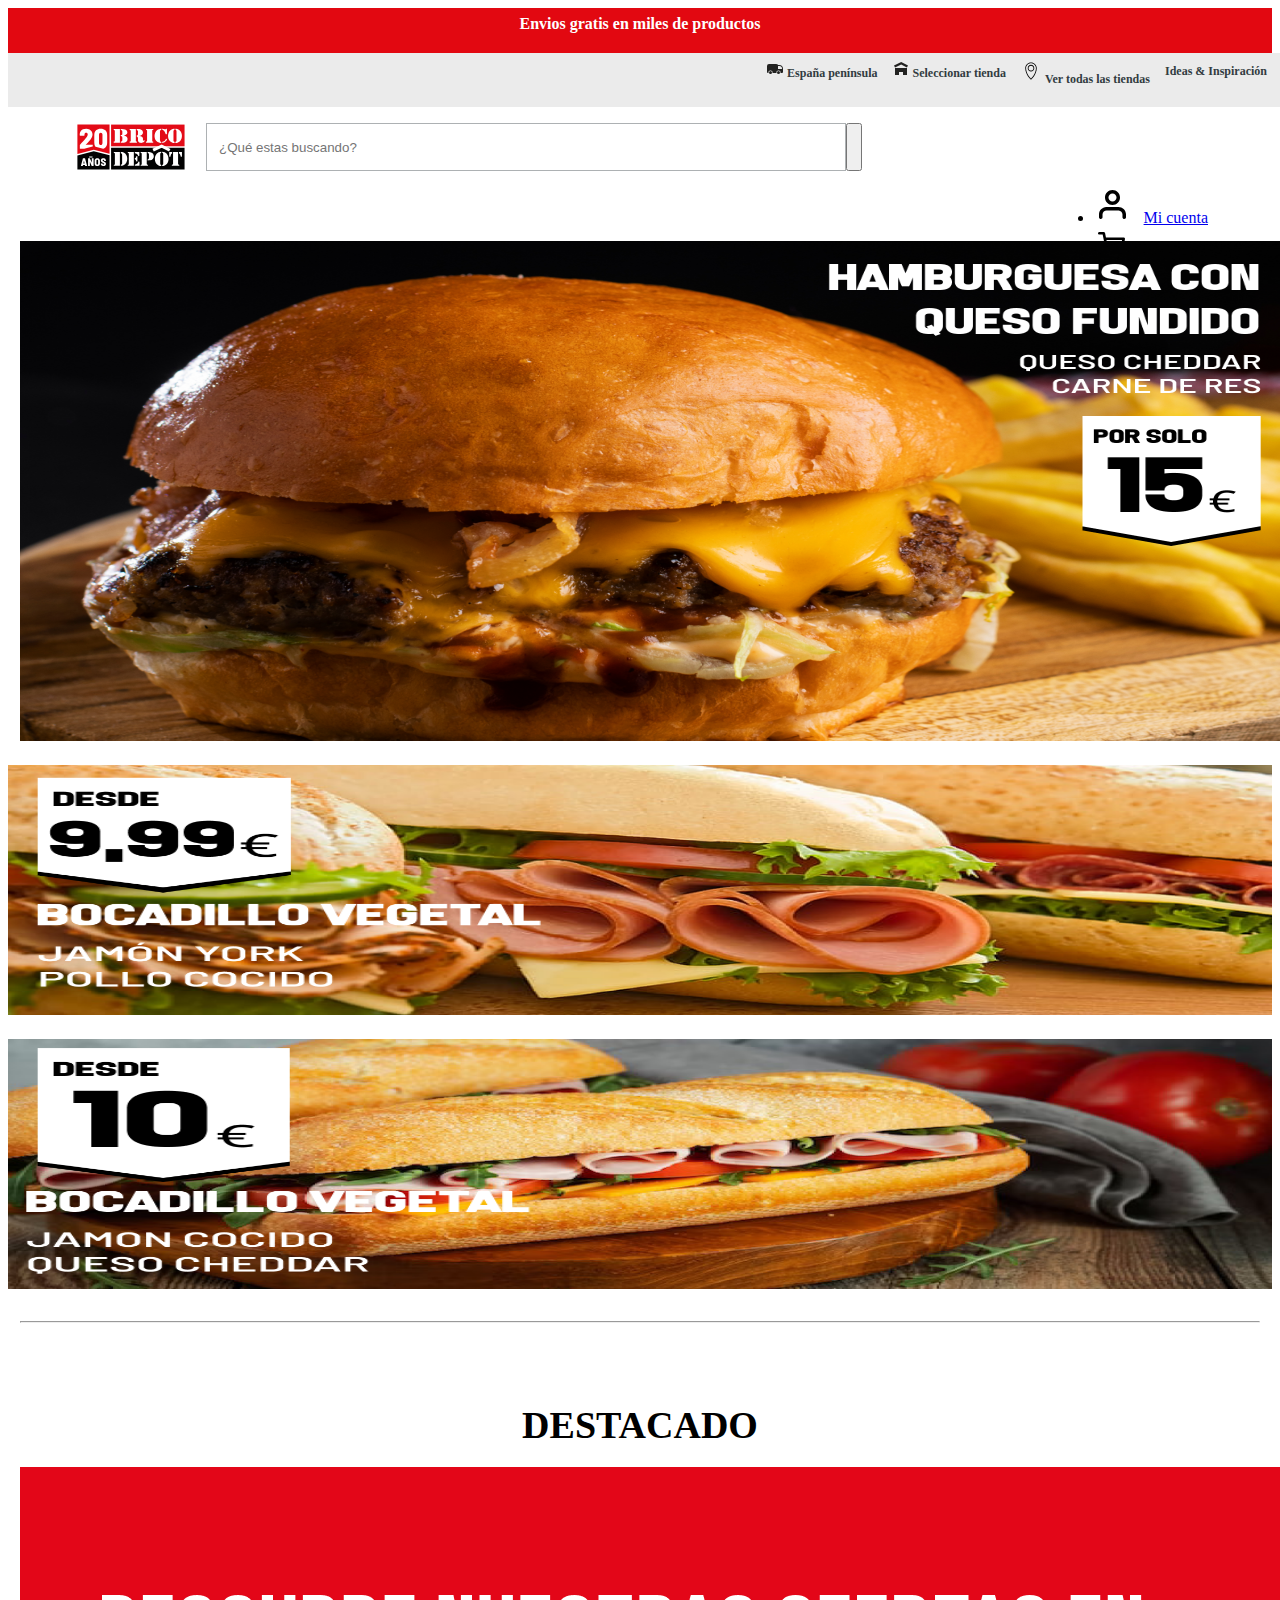
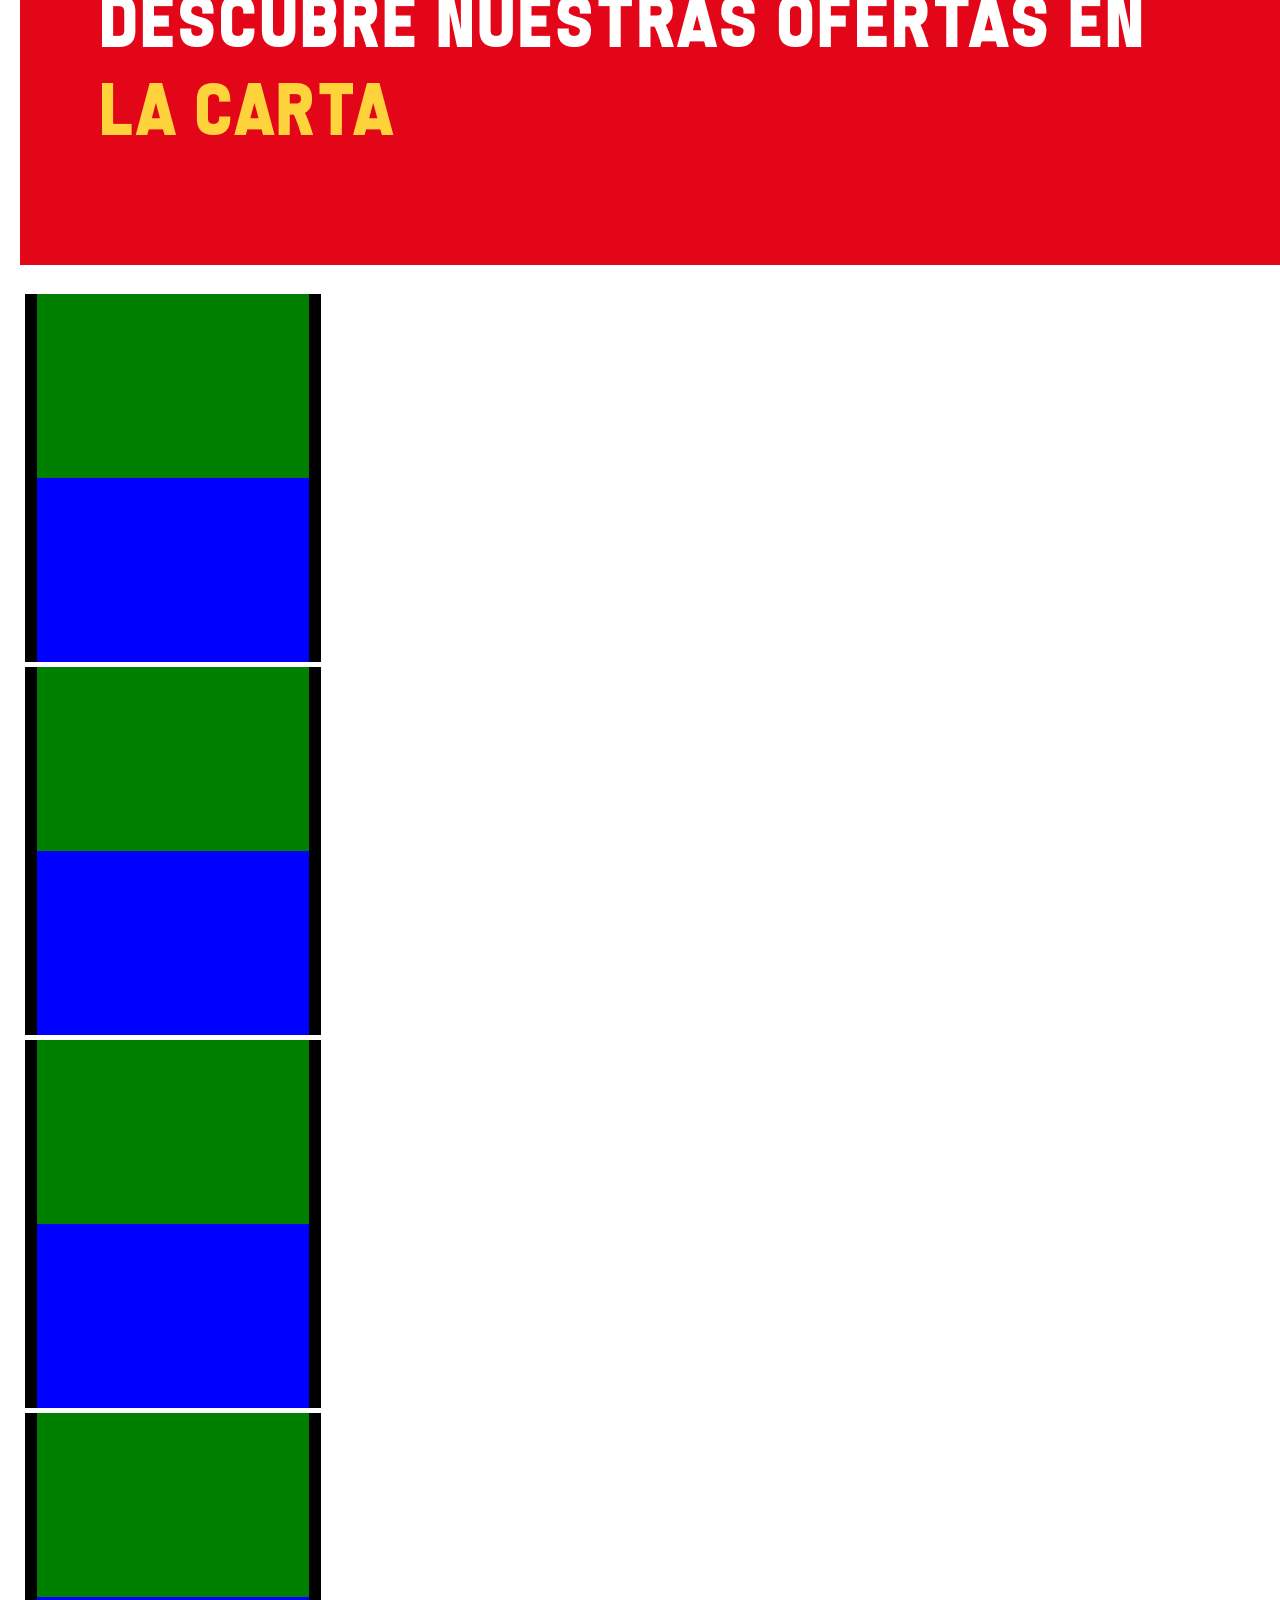
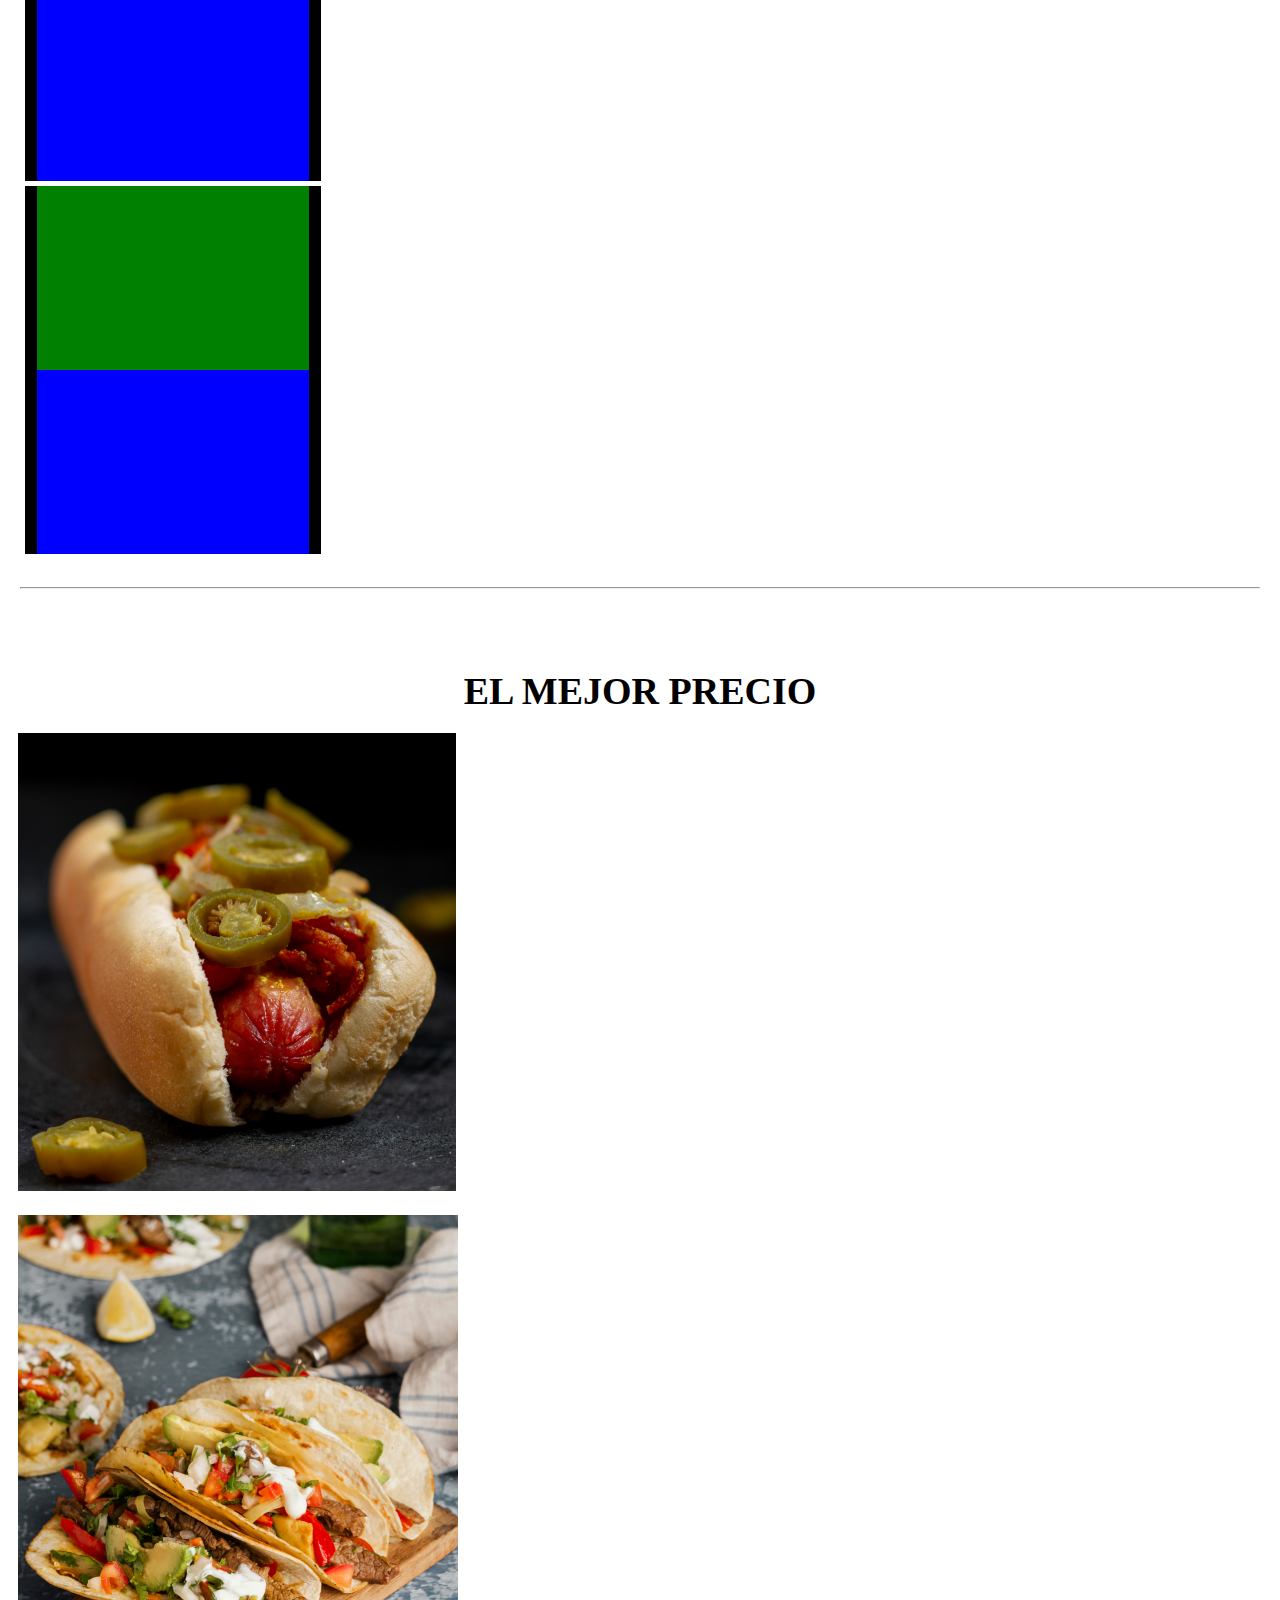
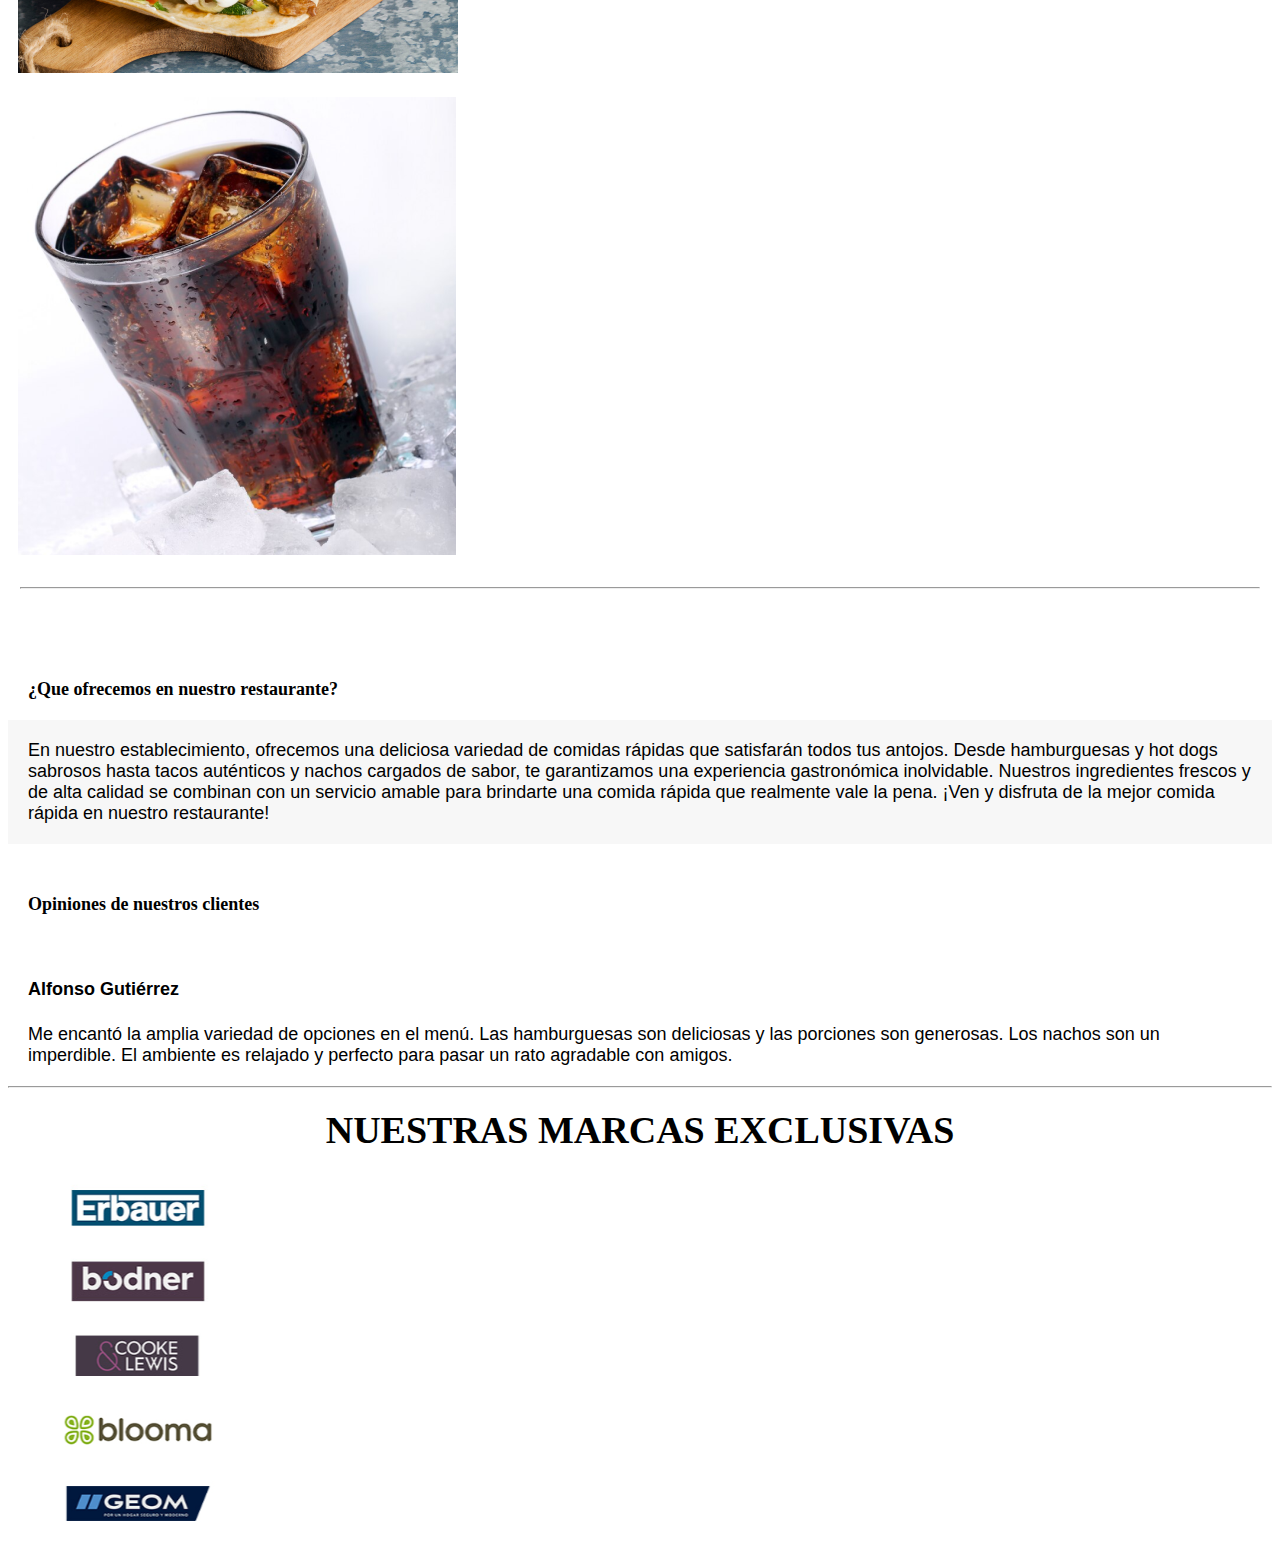
==== commit 4834d844: "kjsdh" ====
--- a/vista/index.html
+++ b/vista/index.html
@@ -127,8 +127,8 @@
         }
         .header {
             height: 92px;
-            padding: 16px 0!important;
-            margin: 0 24px!important;
+            padding: 16px 24px!important;
+            background-color: white!important;
             /* margin: 0 36.4px 0 36.4px;
             padding: 0 32px 0 32px; */
         }
@@ -181,16 +181,23 @@
         .tool-bar2 {
             width: 100%;
             height: 38px;
-            padding: 8px 0;
+            padding: 8px 56px;
             background-color: #EBEBEB;
             display: flex;
+            justify-content: end;
         }
         .botones-toolbar2 {
             font-family: 'Barlow', serif;
             font-size: 12px;
             font-weight: 700;
             color: #323C41;
-            margin-right: 16px;
+            margin-right: 15px;
+        }
+        .botones-toolbar2-derecha {
+            font-family: 'Barlow', serif;
+            font-size: 12px;
+            font-weight: 700;
+            color: #323C41;
         }
         .btn-ubicacion {
             margin-bottom: 2px;
@@ -201,11 +208,13 @@
         .btn-a-toolbar2 {
             text-decoration: none;
             color: #323C41;
-            margin: 0 8px 8px 0;
-            padding: 0 9px 0 0;
         }
         .c-fluid {
             padding: 0;
+        }
+        .navbar-derecha {
+            display: flex;
+            justify-content: end;
         }
     </style>
 </head>
@@ -252,7 +261,7 @@
 
                 <a class="services icon-align icon-align--right u-font-xsmall u-ml-small btn-a-toolbar2" href="/servicios" onclick="bd_datalayerEvent('headerClick', 'Navigation', 'Click: Header', 'Servicios')">
                     <span class="services">
-                      <strong class="botones-toolbar2">Servicios</strong>
+                      <strong class="botones-toolbar2-derecha">Servicios</strong>
                     </span>
                 </a>
             </div>
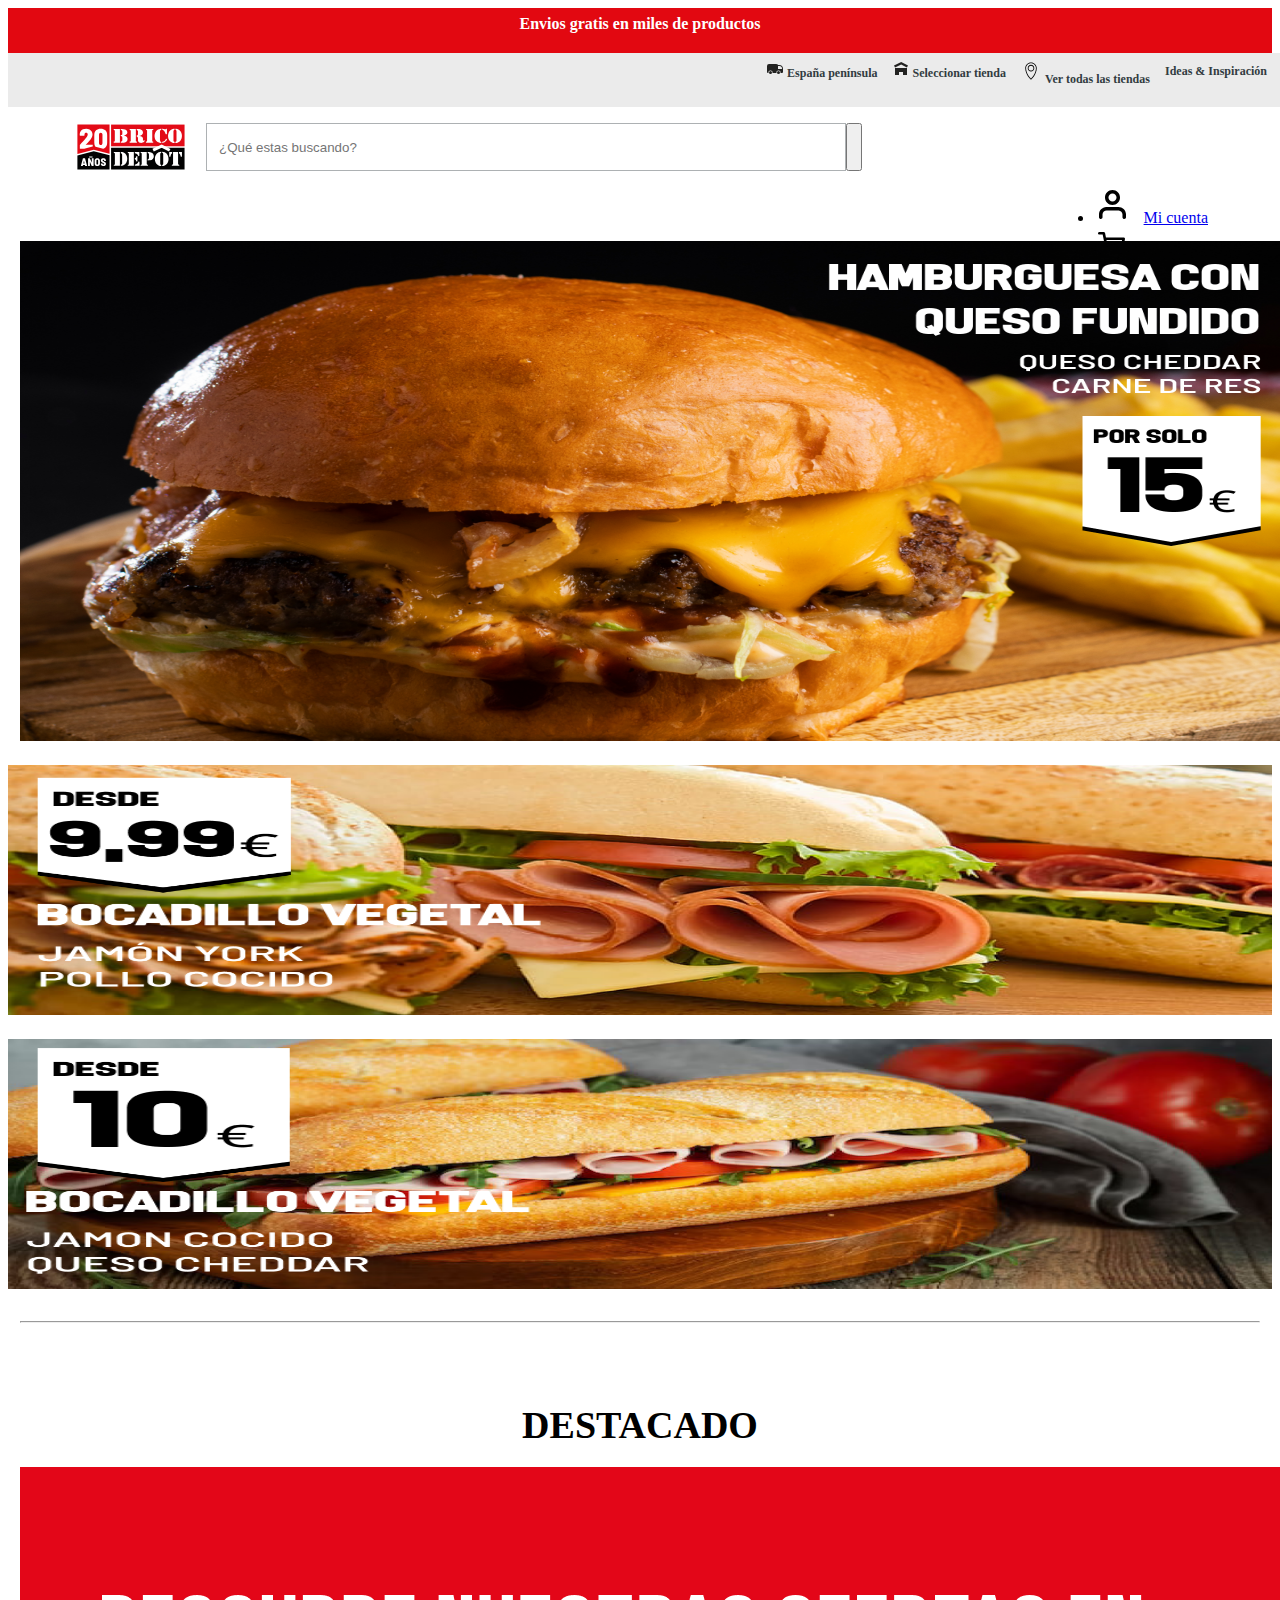
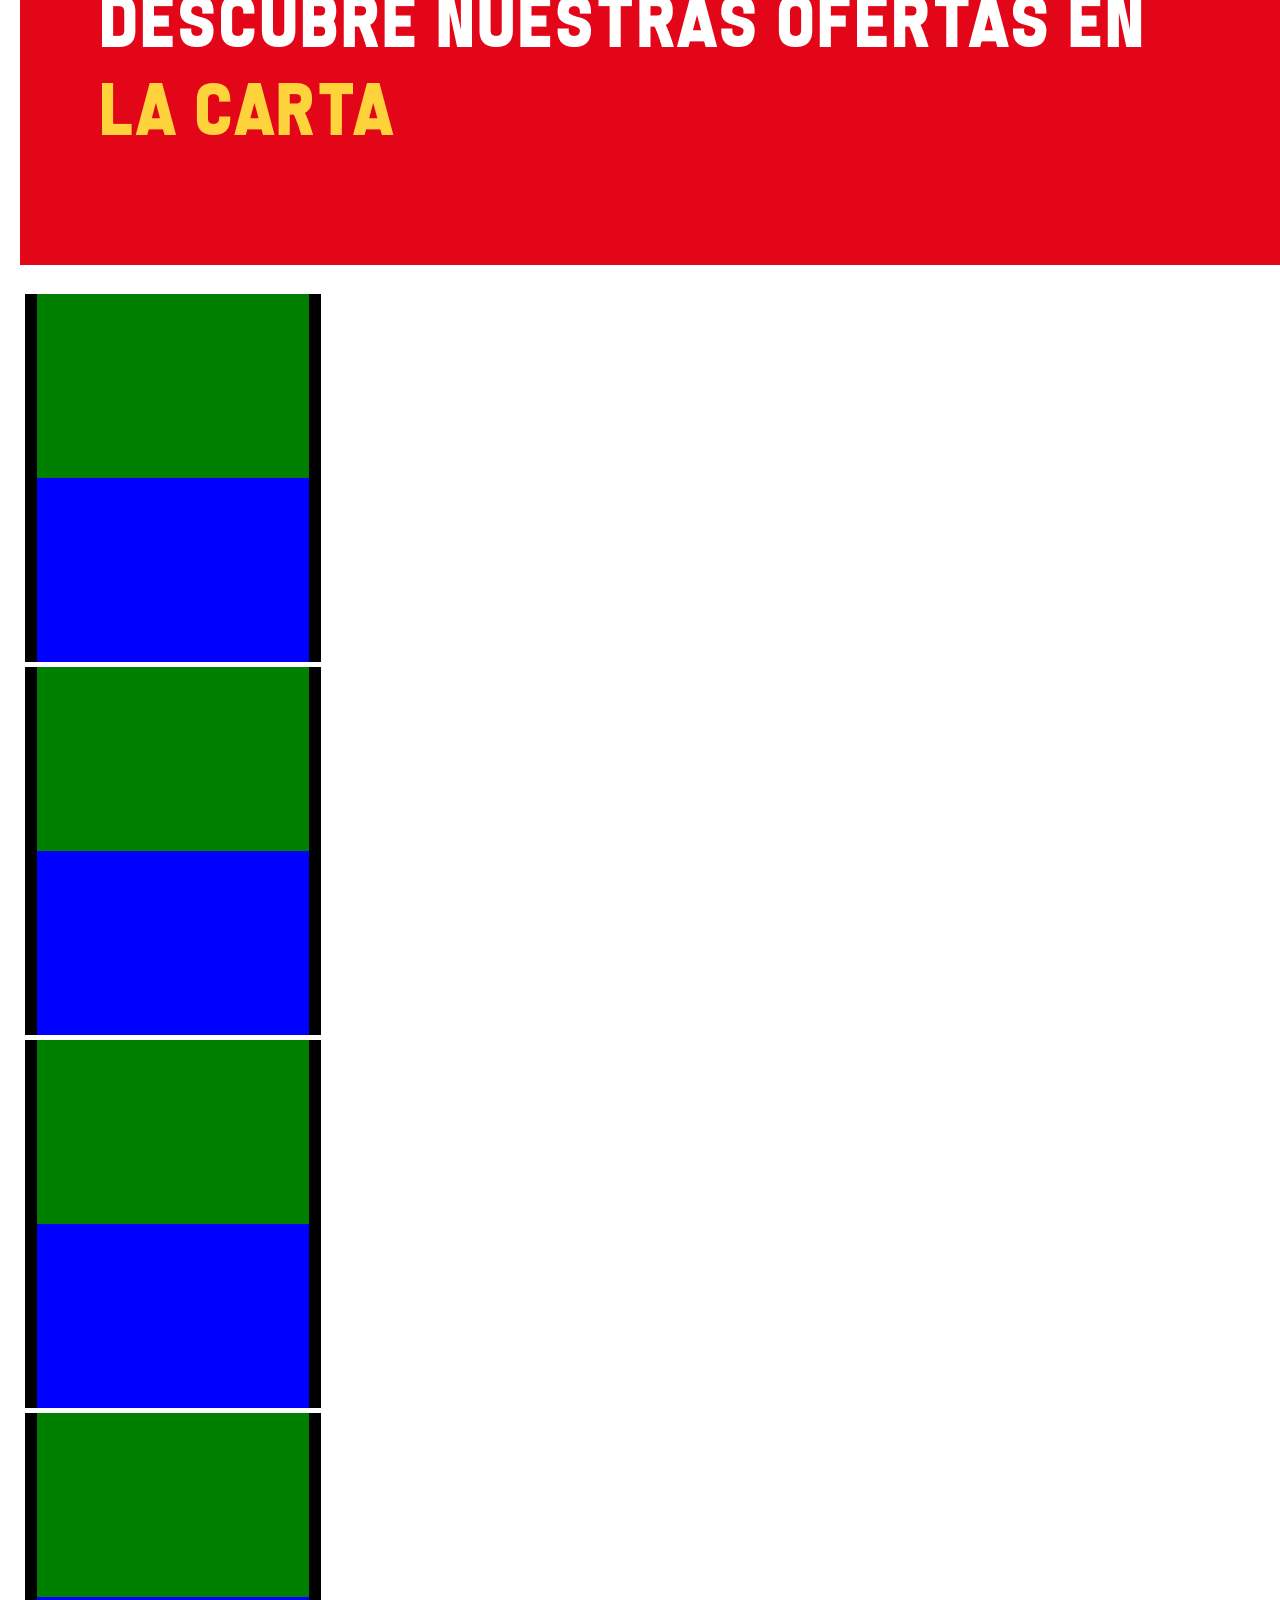
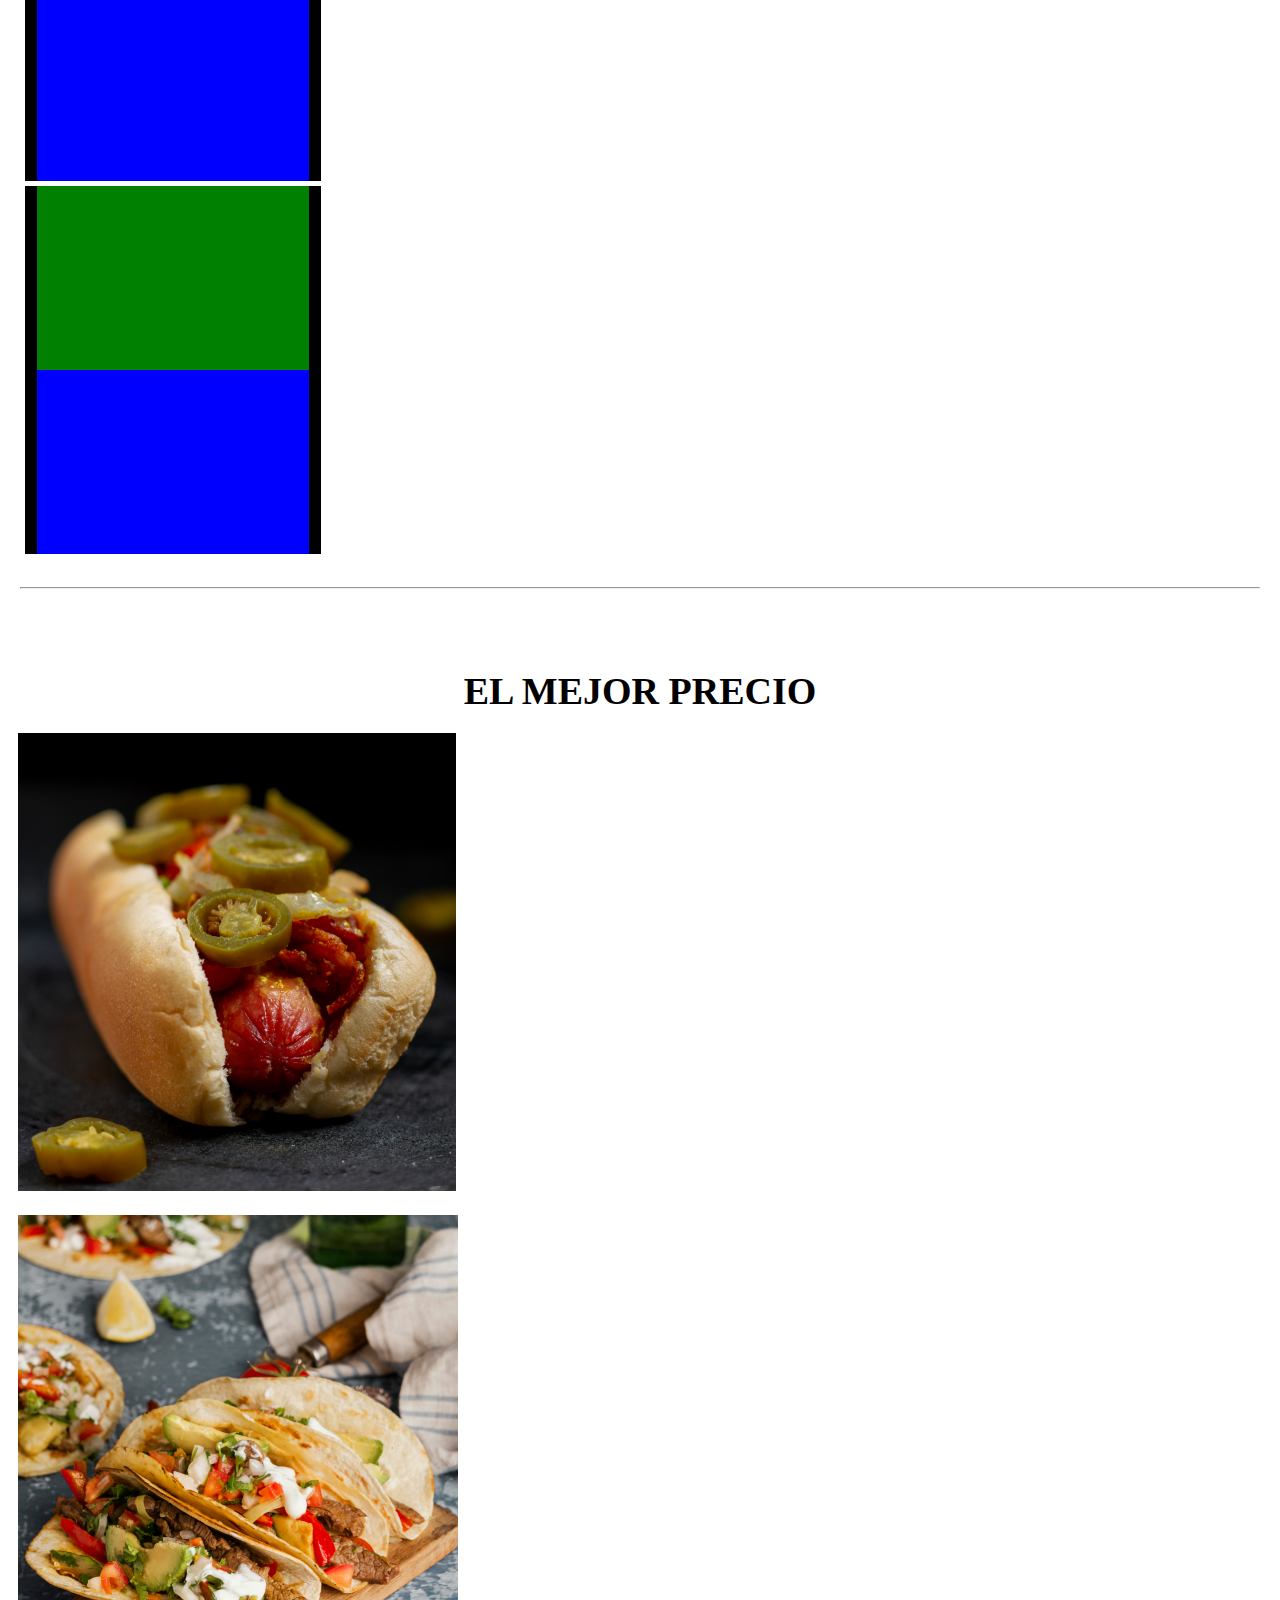
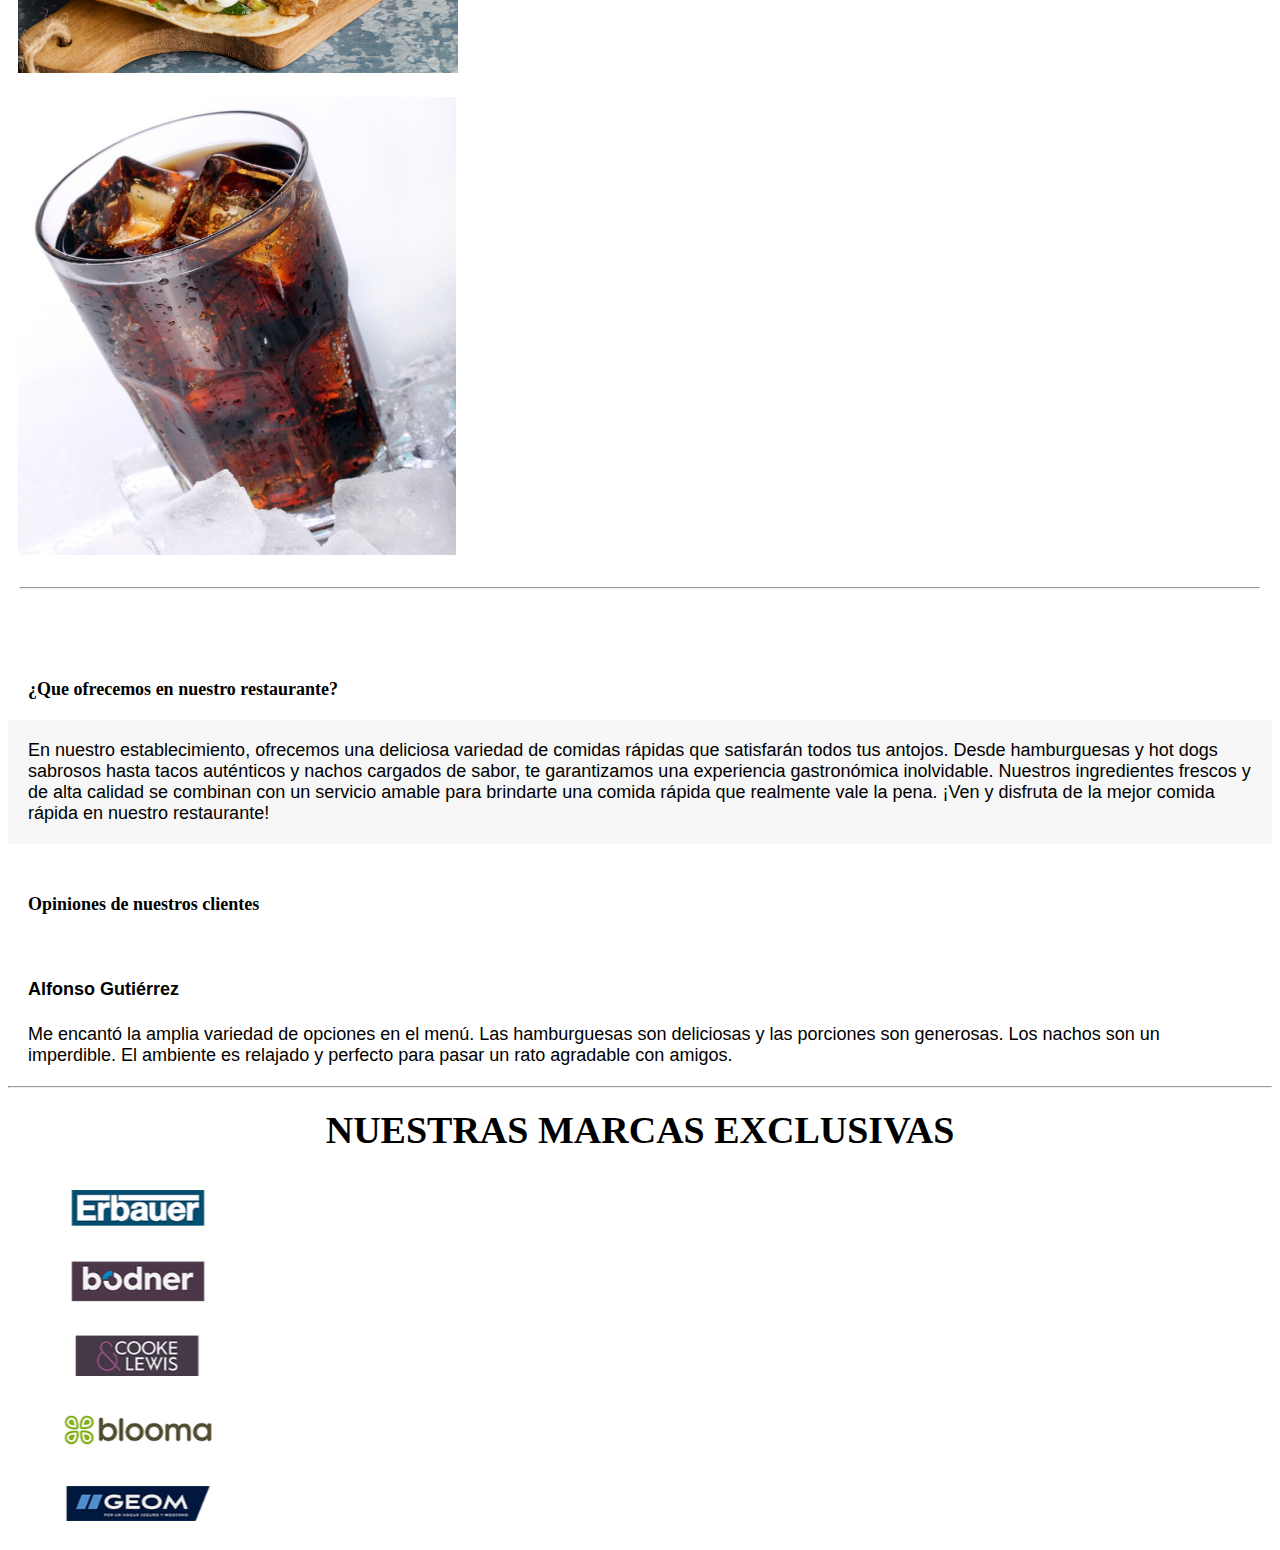
==== commit 3873a084: "jsdjh" ====
--- a/vista/index.html
+++ b/vista/index.html
@@ -5,218 +5,8 @@
     <meta name="viewport" content="width=device-width, initial-scale=1.0">
     <link rel="icon" href="https://www.bricodepot.es/media/favicon/default/favicon-32x32.png">
     <link href="https://cdn.jsdelivr.net/npm/bootstrap@5.3.2/dist/css/bootstrap.min.css" rel="stylesheet" integrity="sha384-T3c6CoIi6uLrA9TneNEoa7RxnatzjcDSCmG1MXxSR1GAsXEV/Dwwykc2MPK8M2HN" crossorigin="anonymous">
-    <link rel="stylesheet" href="#">
+    <link rel="stylesheet" href="css-index.css">
     <title>Brico Depôt | Bricolaje, jardín, construcción y climatización</title>
-    <style>
-        .Hamburguesa {
-            width: 100%;
-            height: 500px;
-            padding: 10px 0 10px 12px;
-        }
-        .Bocata {
-            width: 100%;
-            height: 250px;
-            padding: 10px 12px 10px 0;
-        }
-        .h2 {
-            text-align: center;
-            font-family: 'Barlow';
-            font-size: 38px;
-            font-weight: 900;
-            margin: 0;
-            padding: 10px 12px 10px 12px;
-        }
-        .col-hr {
-            height: 70px;
-            padding: 10px 12px 10px 12px;
-        }
-        .img-destacado {
-            width: 100%;
-            height: 100%;
-            padding: 10px 12px 10px 12px;
-        }
-        .bloque-productos {
-            padding: 10px 12px 10px 12px;
-        }
-        .producto {
-            width: 272px;
-            height: 368px;
-            background-color: black;
-            padding: 0 12px;
-            margin: 5px;
-        }
-        .informacion-producto {
-            background-color: red;
-            width: 100%;
-            height: 100%;
-        }
-        .imagen-producto {
-            width: 100%;
-            height: 50%;
-            background-color: green;
-        }
-        .datos-producto {
-            width: 100%;
-            height: 50%;
-            background-color: blue;
-        }
-        .imagenes-verticales {
-            padding: 10px;
-        }
-        .izquierda {
-            background-color: #F7F7F7;
-            font-family: 'Barlow', sans-serif;
-            font-size: 18px;
-            padding: 20px;
-            margin-bottom: 30px;
-        }
-        .izquierda p {
-            margin: 0;
-        }
-        .derecha {
-            font-family: 'Barlow', sans-serif;
-            font-size: 18px;
-            padding: 20px;
-        }
-        .derecha p {
-            margin: 0;
-        }
-        h3 {
-            padding: 20px 40px 20px 20px;
-            margin: 0;
-            font-family: 'Barlow';
-            font-size: 18px;
-            color: black;
-        }
-        .antes-footer1 {
-            height: 171px;
-        }
-        .hr-marcas {
-            margin: 0!important;
-        }
-        .h2-marcas {
-            text-align: center;
-            font-family: 'Barlow';
-            font-size: 38px;
-            font-weight: 900;
-            margin: 0;
-            padding: 20px 12px 20px 12px;
-        }
-        .img-marca {
-            width: 260px;
-            min-width: 260px;
-            height: 70px;
-        }
-        .marca {
-            padding: 0;
-            max-width: 260px;
-        }
-        .antes-footer2 {
-            background-color: #EBEBEB;
-            height: 262.76px;
-            padding: 26px 0 16px 0;
-        }
-        .h2-servicios {
-            text-align: center;
-            font-family: 'Barlow';
-            font-size: 38px;
-            font-weight: 900;
-            padding-bottom: 18px;
-            margin: 0;
-            height: 64.76px;
-        }
-        .header {
-            height: 92px;
-            padding: 16px 24px!important;
-            background-color: white!important;
-            /* margin: 0 36.4px 0 36.4px;
-            padding: 0 32px 0 32px; */
-        }
-        .barra-busqueda {
-            width: 640px;
-            height: 48px;
-            padding: 0 48px 0 12px;
-            margin: 0!important;
-            border: 1px solid #adb1b3;
-        }
-        .iconos-header {
-            width: 36px;
-            height: 36px;
-        }
-        .boton-cuenta {
-            font-family: 'Barlow';
-            font-size: 16px;
-            padding: 0 0 0 10px!important;
-        }
-        .logo-busqueda {
-            display: flex;
-        }
-        .logo-busqueda svg {
-            padding-right: 16px;
-        }
-        .logo-busqueda form {
-            font-family: 'Barlow', serif;
-            font-size: 25.6px;
-            line-height: 1.25;
-            font-weight: normal;
-        }
-        .div-header {
-            padding: 0 40px;
-        }
-        .tool-bar1 {
-            width: 100%;
-            height: 38px;
-            padding: 7px 0 0 0;
-            background-color: #E20811;
-        }
-        .tool-bar1 p {
-            text-align: center;
-            color: white;
-            font-family: 'Barlow';
-            font-size: 16px;
-            font-weight: 700;
-            margin: 0;
-            height: 19.2px;
-        }
-        .tool-bar2 {
-            width: 100%;
-            height: 38px;
-            padding: 8px 56px;
-            background-color: #EBEBEB;
-            display: flex;
-            justify-content: end;
-        }
-        .botones-toolbar2 {
-            font-family: 'Barlow', serif;
-            font-size: 12px;
-            font-weight: 700;
-            color: #323C41;
-            margin-right: 15px;
-        }
-        .botones-toolbar2-derecha {
-            font-family: 'Barlow', serif;
-            font-size: 12px;
-            font-weight: 700;
-            color: #323C41;
-        }
-        .btn-ubicacion {
-            margin-bottom: 2px;
-            width: 20px;
-            height: 20px;
-            color: red;
-        }
-        .btn-a-toolbar2 {
-            text-decoration: none;
-            color: #323C41;
-        }
-        .c-fluid {
-            padding: 0;
-        }
-        .navbar-derecha {
-            display: flex;
-            justify-content: end;
-        }
-    </style>
 </head>
 <body>
     <nav class="navbar navbar-expand-lg bg-body-tertiary c-fluid">
@@ -619,16 +409,6 @@
                 </div>
             </div>
         </div>
-
-        <!-- <div class="container-fluid antes-footer2">
-            <div class="row">
-                <div class="col">
-                    <p class="h2-servicios">SIEMPRE A TU LADO, CON EL MEJOR SERVICIO</p>
-                    
-                </div>
-            </div>
-        </div> -->
-
     </main>
 
     <script src="https://cdn.jsdelivr.net/npm/bootstrap@5.3.2/dist/js/bootstrap.bundle.min.js" integrity="sha384-C6RzsynM9kWDrMNeT87bh95OGNyZPhcTNXj1NW7RuBCsyN/o0jlpcV8Qyq46cDfL" crossorigin="anonymous"></script>
--- a/vista/css-index.css
+++ b/vista/css-index.css
@@ -0,0 +1,265 @@
+.Hamburguesa {
+    width: 100%;
+    height: 500px;
+    padding: 10px 0 10px 12px;
+}
+.Bocata {
+    width: 100%;
+    height: 250px;
+    padding: 10px 12px 10px 0;
+}
+.h2 {
+    text-align: center;
+    font-family: 'Barlow';
+    font-size: 38px;
+    font-weight: 900;
+    margin: 0;
+    padding: 10px 12px 10px 12px;
+}
+.col-hr {
+    height: 70px;
+    padding: 10px 12px 10px 12px;
+}
+.img-destacado {
+    width: 100%;
+    height: 100%;
+    padding: 10px 12px 10px 12px;
+}
+.bloque-productos {
+    padding: 10px 12px 10px 12px;
+}
+.producto {
+    width: 272px;
+    height: 368px;
+    background-color: black;
+    padding: 0 12px;
+    margin: 5px;
+}
+.informacion-producto {
+    background-color: red;
+    width: 100%;
+    height: 100%;
+}
+.imagen-producto {
+    width: 100%;
+    height: 50%;
+    background-color: green;
+}
+.datos-producto {
+    width: 100%;
+    height: 50%;
+    background-color: blue;
+}
+.imagenes-verticales {
+    padding: 10px;
+}
+.izquierda {
+    background-color: #F7F7F7;
+    font-family: 'Barlow', sans-serif;
+    font-size: 18px;
+    padding: 20px;
+    margin-bottom: 30px;
+}
+.izquierda p {
+    margin: 0;
+}
+.derecha {
+    font-family: 'Barlow', sans-serif;
+    font-size: 18px;
+    padding: 20px;
+}
+.derecha p {
+    margin: 0;
+}
+h3 {
+    padding: 20px 40px 20px 20px;
+    margin: 0;
+    font-family: 'Barlow';
+    font-size: 18px;
+    color: black;
+}
+.hr-marcas {
+    margin: 0!important;
+}
+.h2-marcas {
+    text-align: center;
+    font-family: 'Barlow';
+    font-size: 38px;
+    font-weight: 900;
+    margin: 0;
+    padding: 20px 12px 20px 12px;
+}
+.img-marca {
+    width: 260px;
+    min-width: 260px;
+    height: 70px;
+}
+.marca {
+    padding: 0;
+    max-width: 260px;
+}
+
+
+.antes-footer2 {
+    padding: 26px 0 16px 0;
+    background-color: #EBEBEB;
+    width: 100%;
+}
+.col-footer2 {
+    padding: 0;
+}
+.h2-servicios {
+    text-align: center;
+    font-family: 'Barlow';
+    font-size: 38px;
+    font-weight: 900;
+    padding-bottom: 18px;
+    margin: 0;
+    height: 64.76px;
+    width: 100%;
+}
+.servicio {
+    max-width: 130px;
+    max-height: 156px;
+    margin: 0 49.6625px;
+    display: flex;
+    justify-content: center;
+    align-items: center;
+    padding: 0;
+}
+.servicio a {
+    text-decoration: none;
+}
+.h3-footer {
+    padding: 0;
+    width: 100%;
+    height: 55px;
+    margin: 12px 0;
+    font-family: 'Barlow';
+    font-size: 16px;
+    text-align: center;
+}
+
+
+.footer-final {
+    padding: 16px 0;
+    background-color: black;
+    fill: white;
+}
+.footer {
+    display: flex;
+    justify-content: center;
+    align-items: center;
+    list-style: none;
+    width: 100%;
+    margin: 0;
+    padding: 0;
+}
+.footer li {
+    width: 32px;
+    height: 32px;
+    margin: 0 8px;
+    color: white;
+}
+.footer li span{
+    display: none;
+}
+.p-footer-final {
+    color: white;
+    margin: 0;
+    margin-top: 10px;
+}
+
+
+
+.header {
+    height: 92px;
+    padding: 16px 24px!important;
+    background-color: white!important;
+    /* margin: 0 36.4px 0 36.4px;
+    padding: 0 32px 0 32px; */
+}
+.barra-busqueda {
+    width: 640px;
+    height: 48px;
+    padding: 0 48px 0 12px;
+    margin: 0!important;
+    border: 1px solid #adb1b3;
+}
+.iconos-header {
+    width: 36px;
+    height: 36px;
+}
+.boton-cuenta {
+    font-family: 'Barlow';
+    font-size: 16px;
+    padding: 0 0 0 10px!important;
+}
+.logo-busqueda {
+    display: flex;
+}
+.logo-busqueda svg {
+    padding-right: 16px;
+}
+.logo-busqueda form {
+    font-family: 'Barlow', serif;
+    font-size: 25.6px;
+    line-height: 1.25;
+    font-weight: normal;
+}
+.div-header {
+    padding: 0 40px;
+}
+.tool-bar1 {
+    width: 100%;
+    height: 38px;
+    padding: 7px 0 0 0;
+    background-color: #E20811;
+}
+.tool-bar1 p {
+    text-align: center;
+    color: white;
+    font-family: 'Barlow';
+    font-size: 16px;
+    font-weight: 700;
+    margin: 0;
+    height: 19.2px;
+}
+.tool-bar2 {
+    width: 100%;
+    height: 38px;
+    padding: 8px 56px;
+    background-color: #EBEBEB;
+    display: flex;
+    justify-content: end;
+}
+.botones-toolbar2 {
+    font-family: 'Barlow', serif;
+    font-size: 12px;
+    font-weight: 700;
+    color: #323C41;
+    margin-right: 15px;
+}
+.botones-toolbar2-derecha {
+    font-family: 'Barlow', serif;
+    font-size: 12px;
+    font-weight: 700;
+    color: #323C41;
+}
+.btn-ubicacion {
+    margin-bottom: 2px;
+    width: 20px;
+    height: 20px;
+    color: red;
+}
+.btn-a-toolbar2 {
+    text-decoration: none;
+    color: #323C41;
+}
+.c-fluid {
+    padding: 0;
+}
+.navbar-derecha {
+    display: flex;
+    justify-content: end;
+}